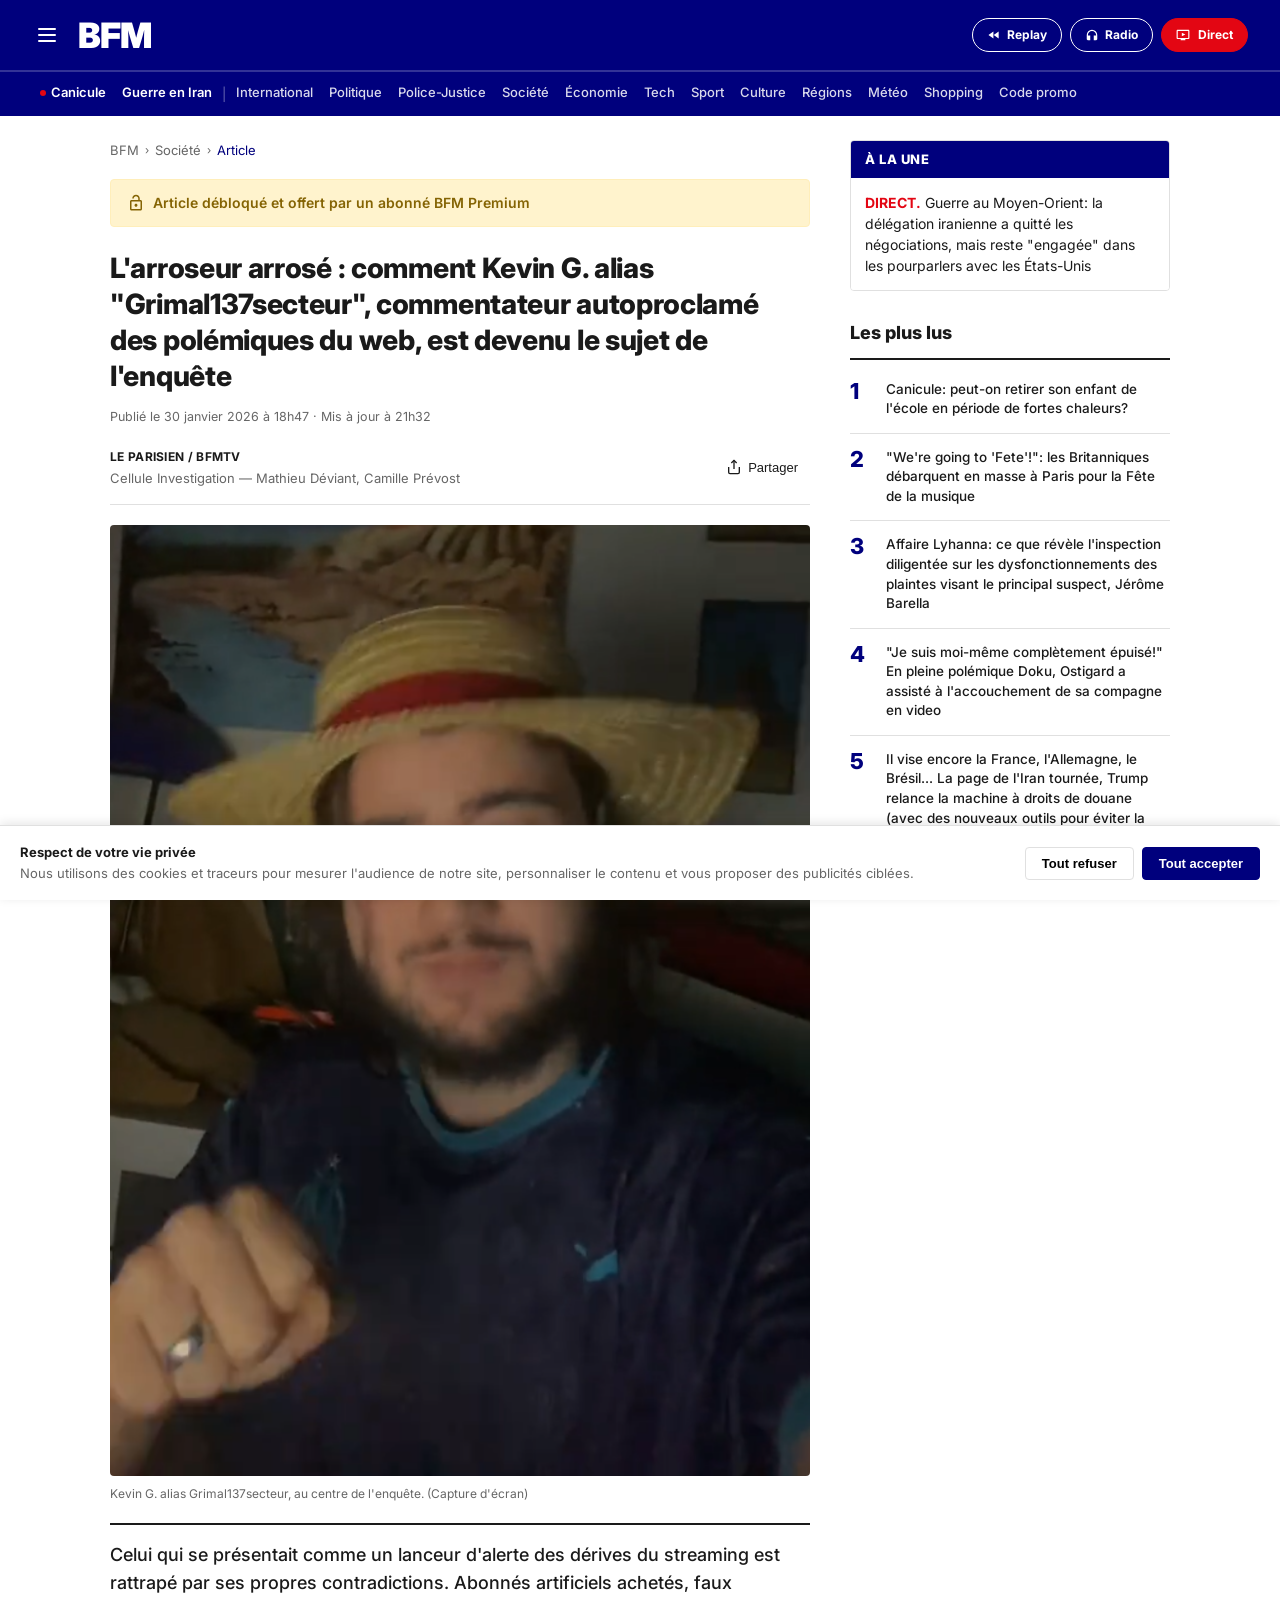
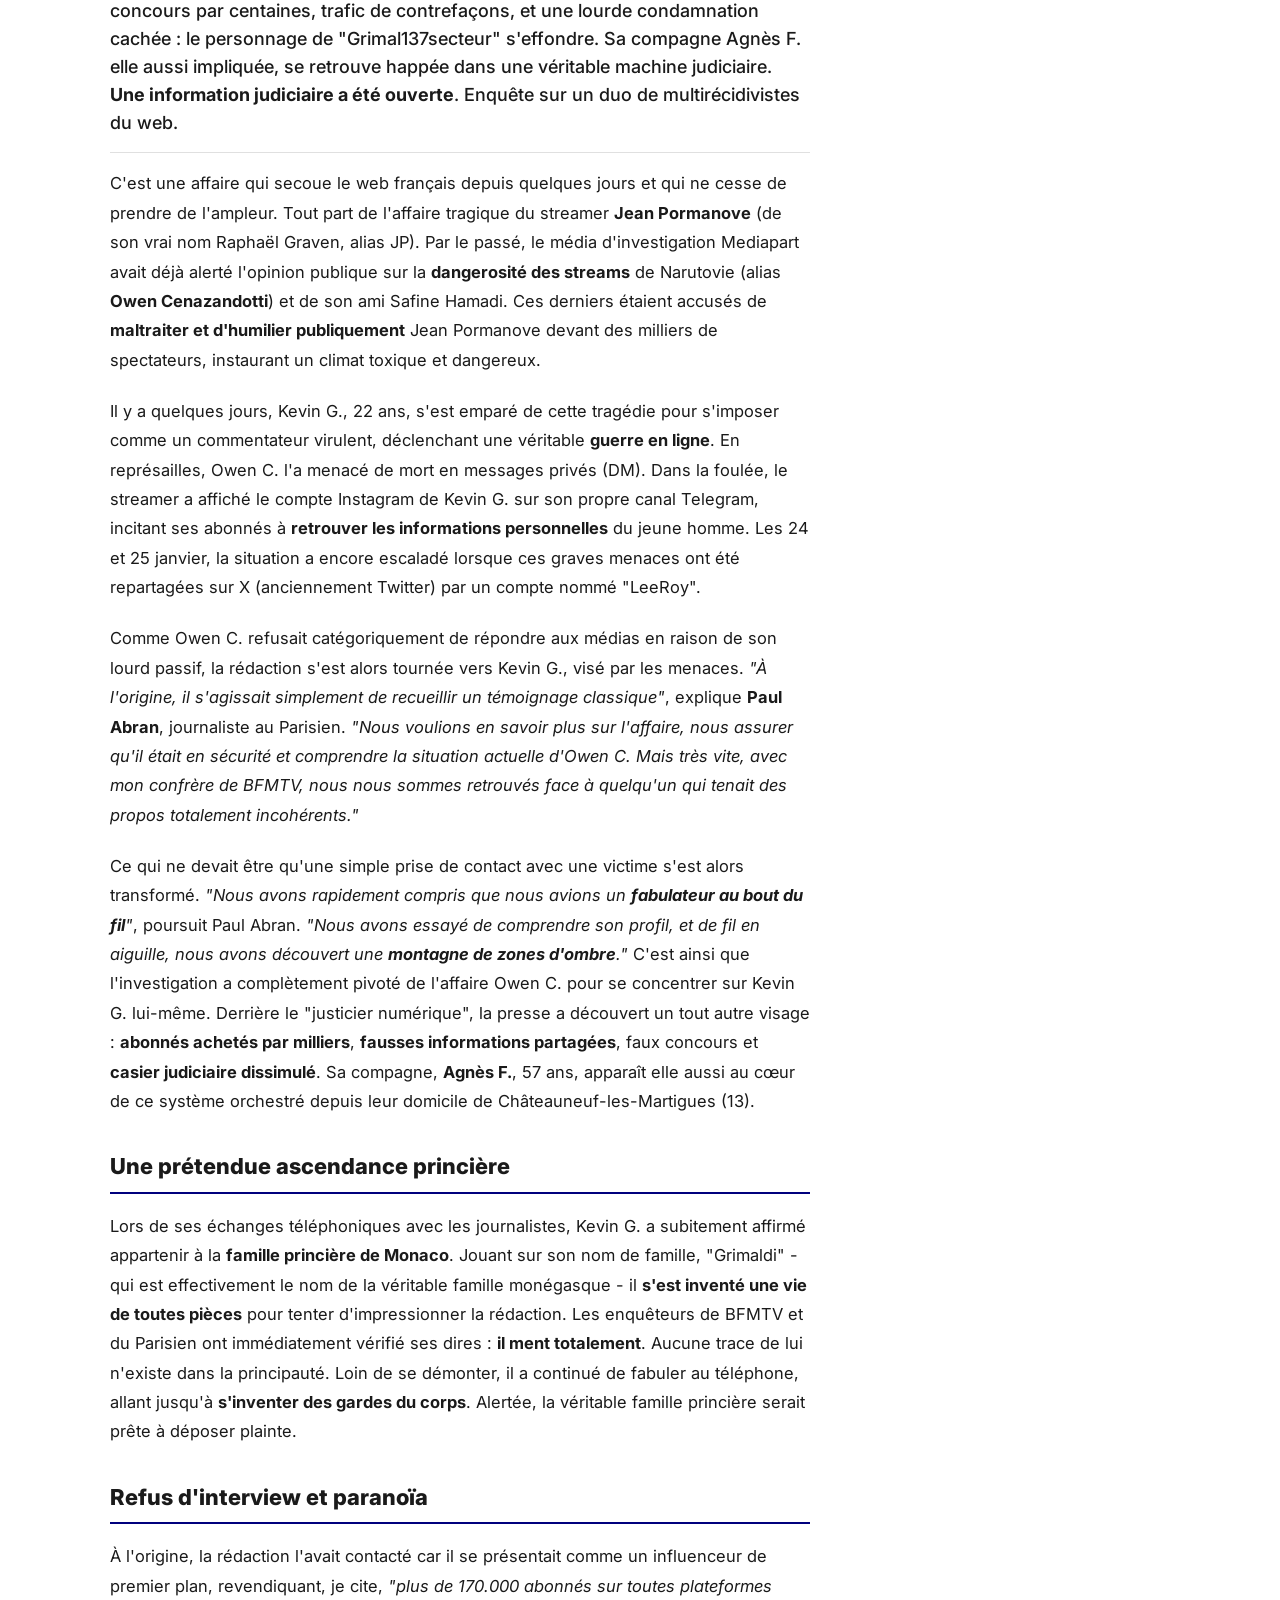
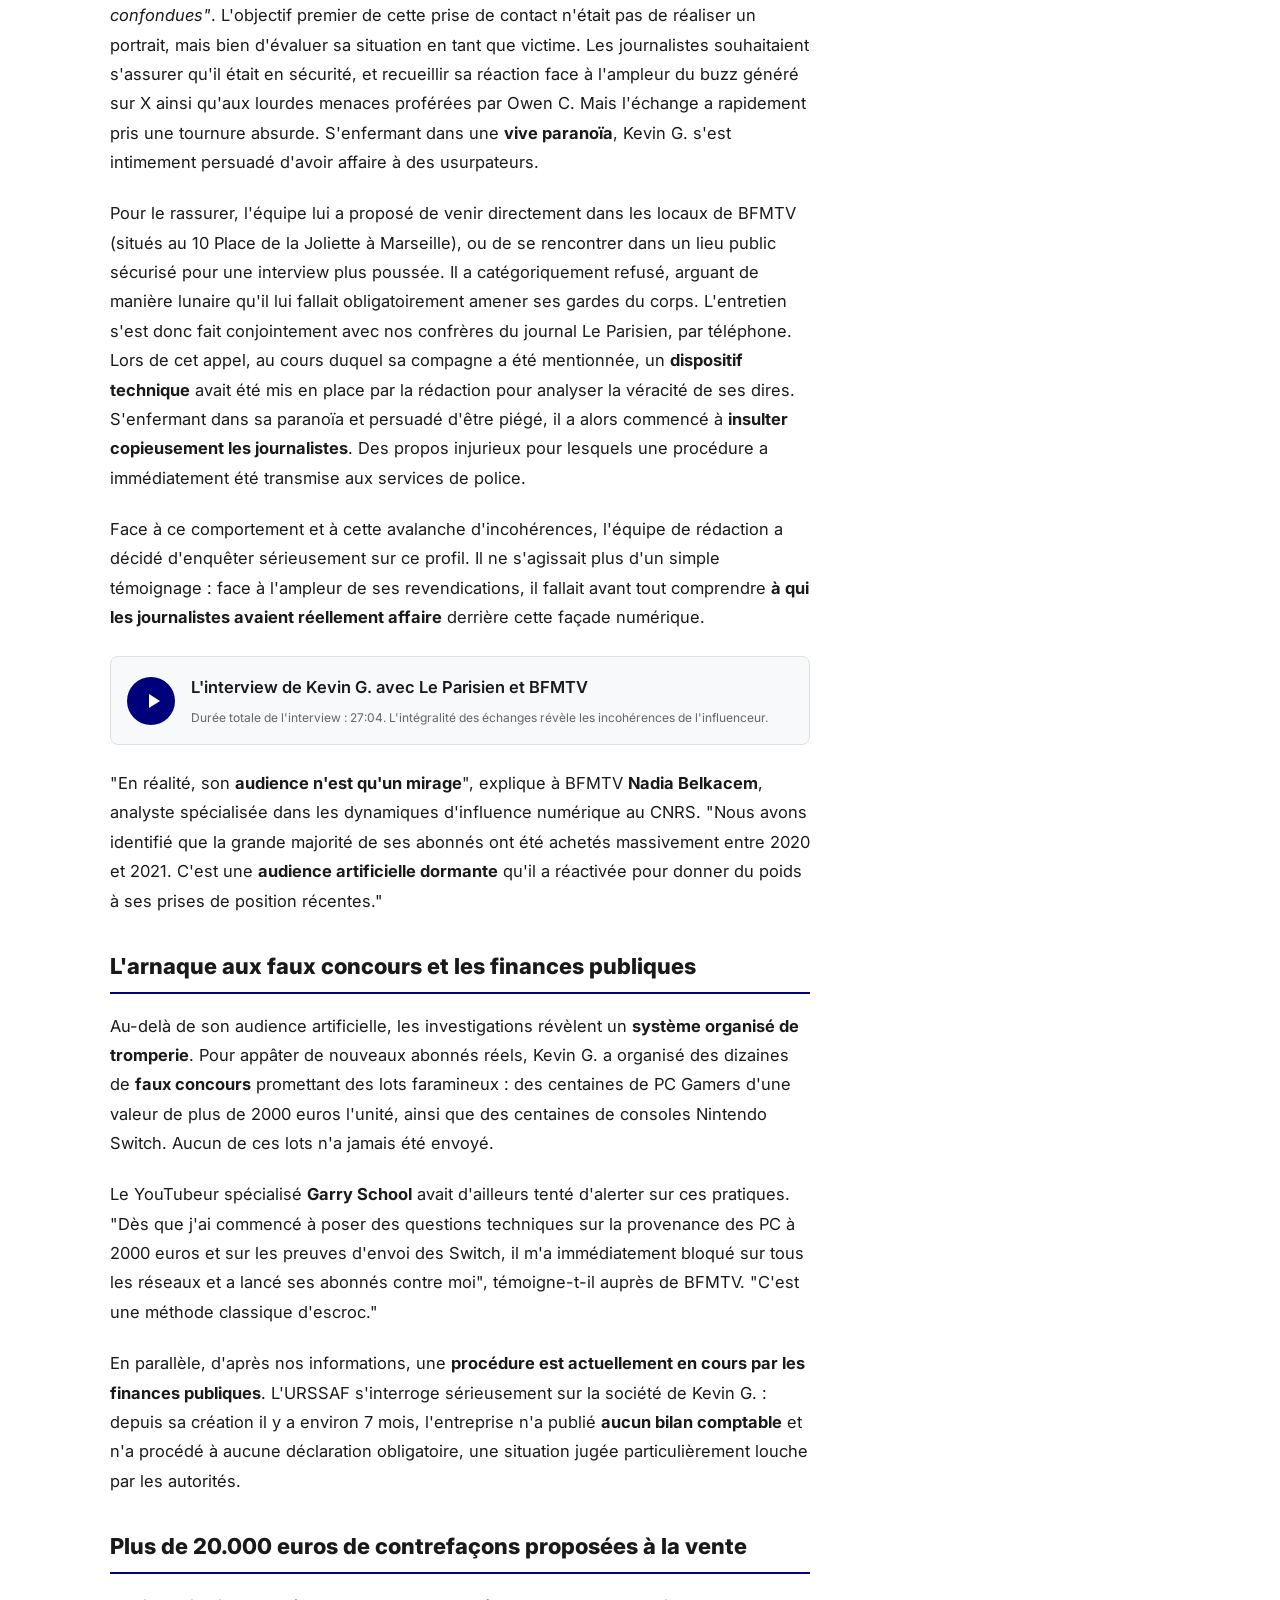
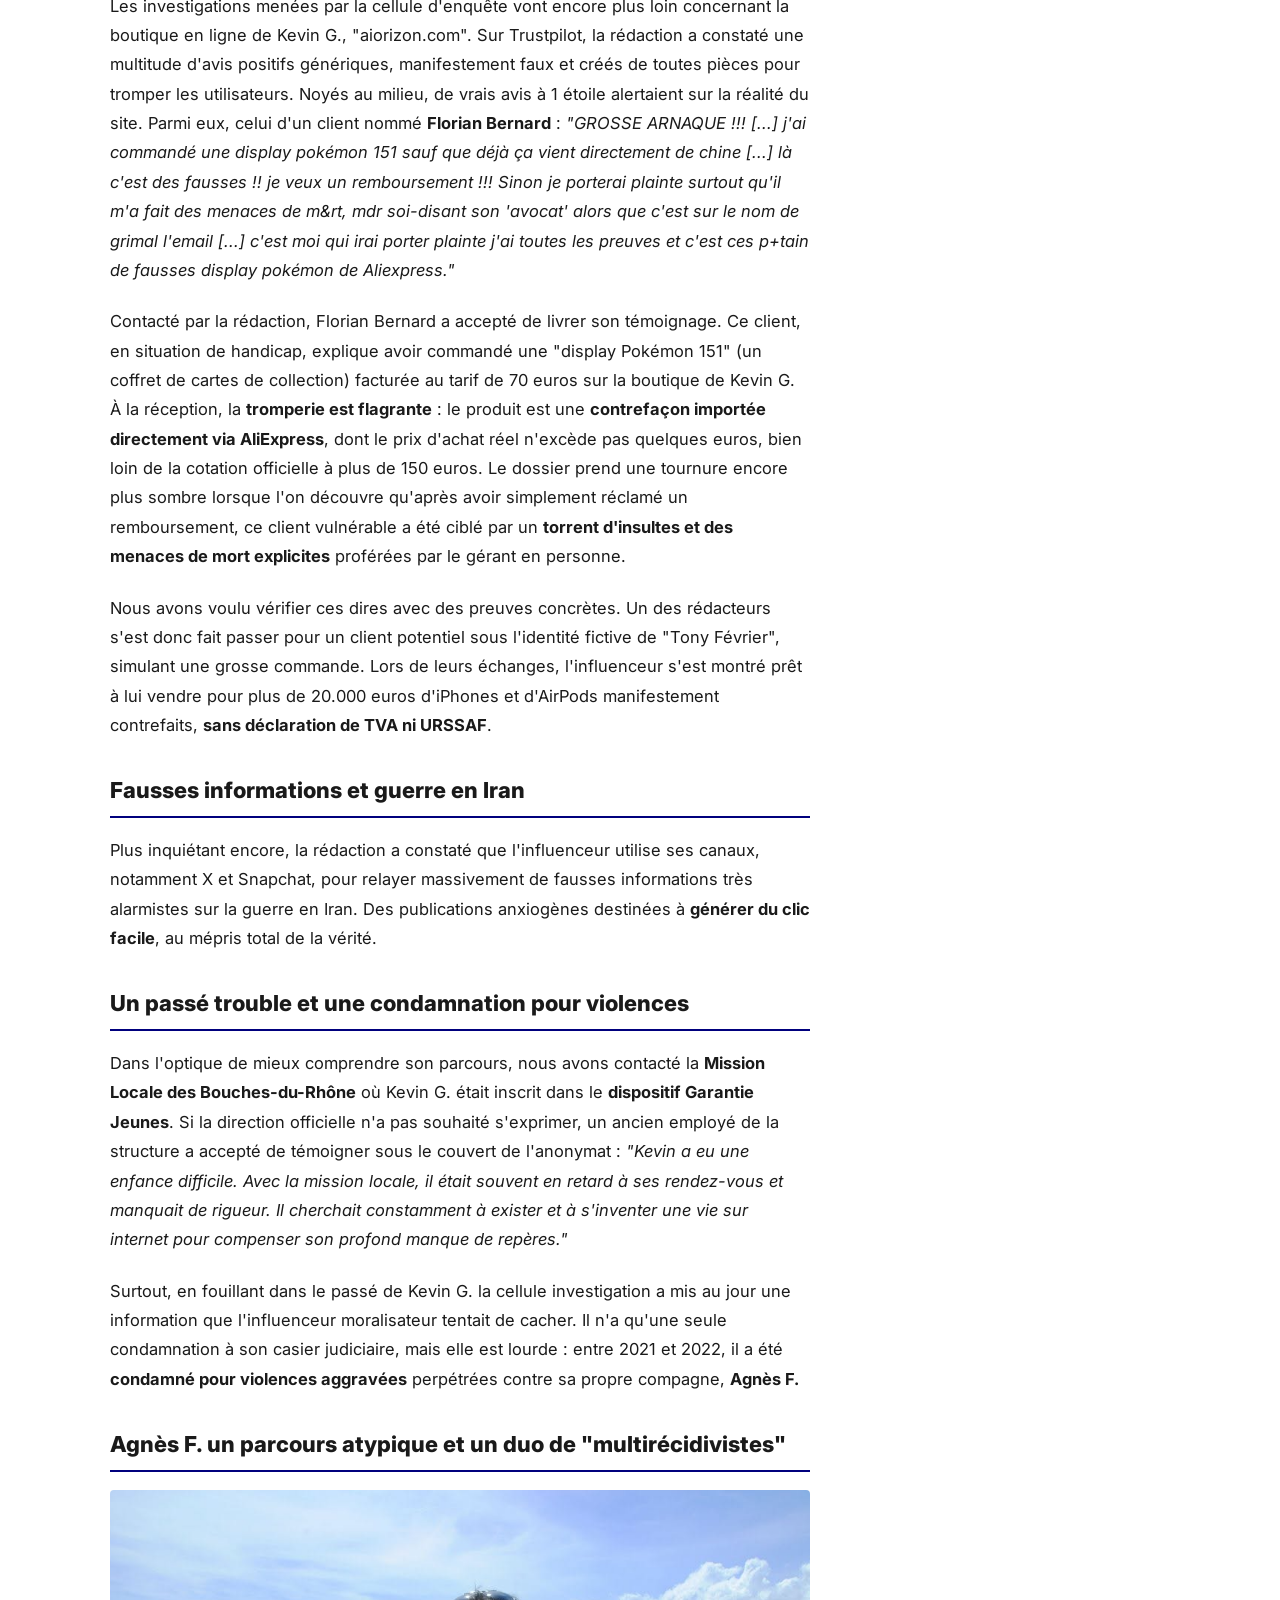
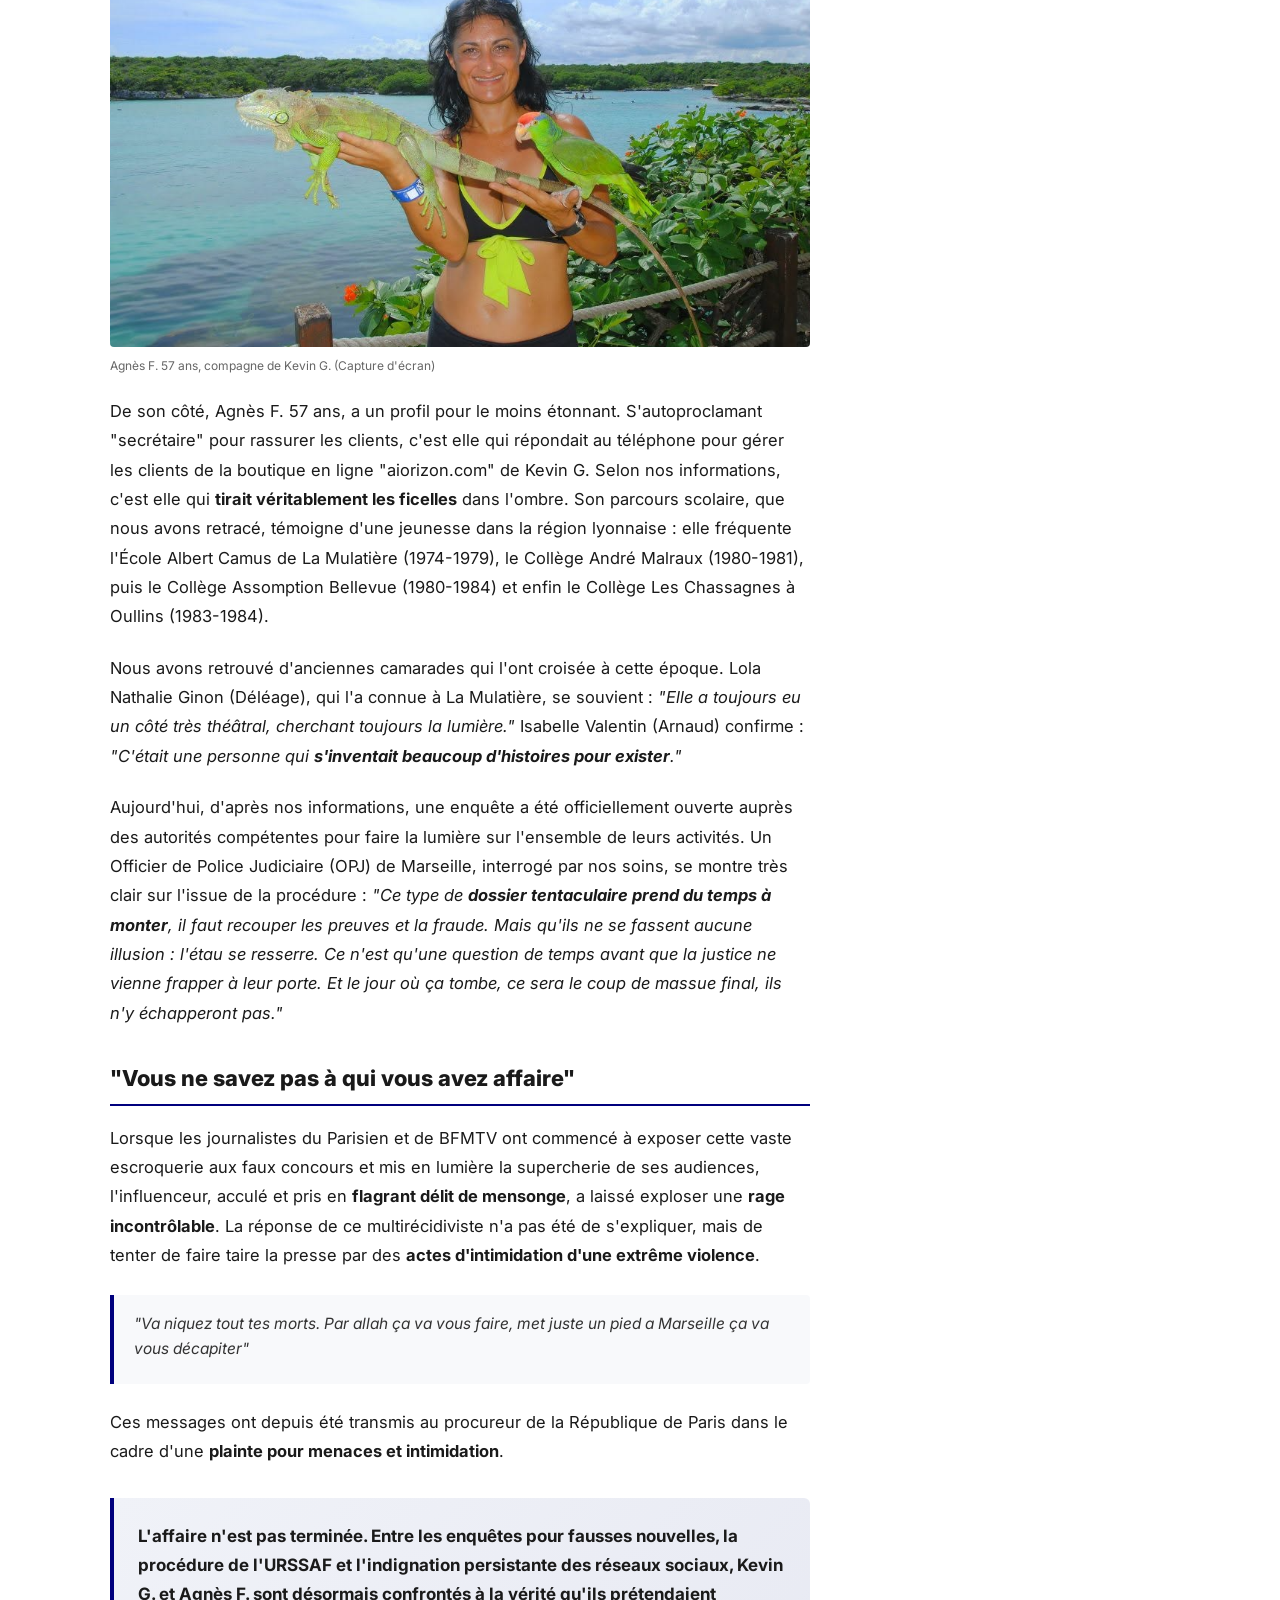
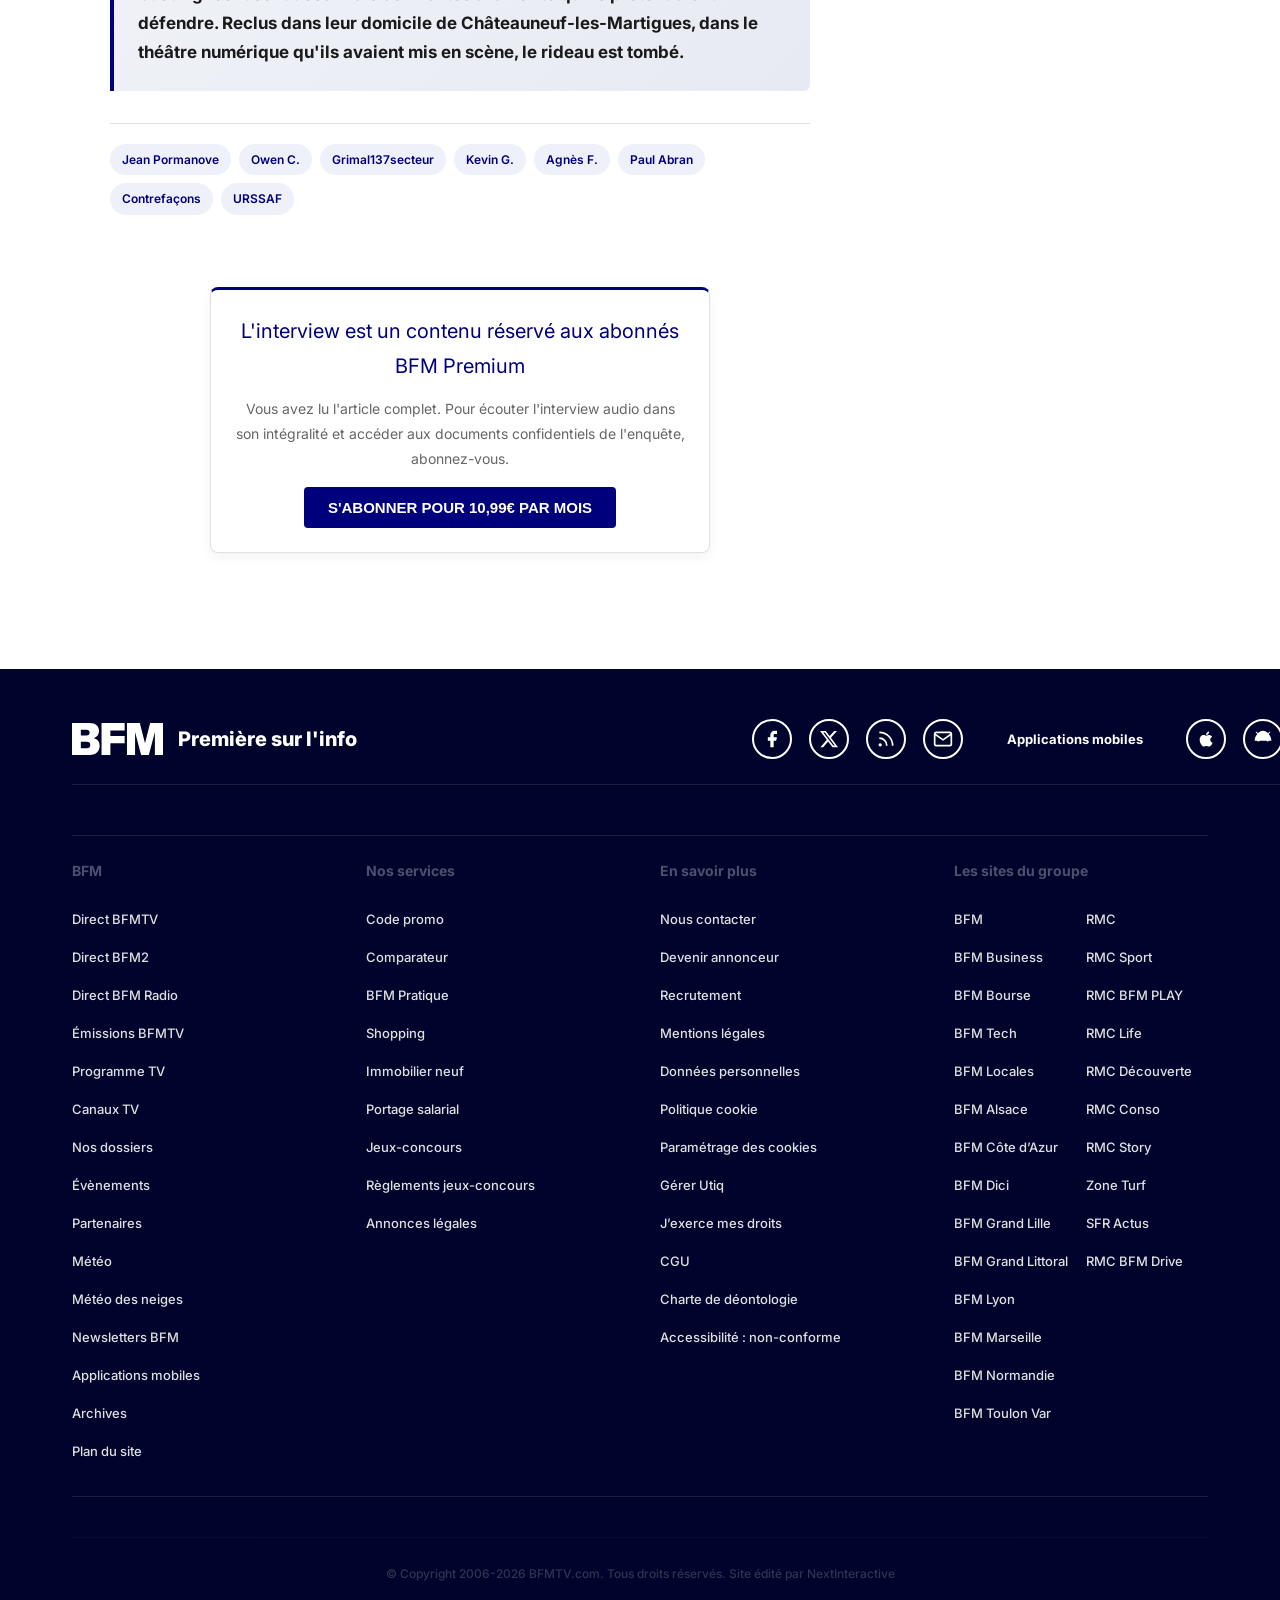
==== societe/commentateur-autoproclame-kevin-enquete.html @ 5d843e8c "Cookie banner: only show on first visit via localStorage" ====
<!DOCTYPE html>
<html lang="fr">
<head>
    <meta charset="UTF-8">
    <meta name="viewport" content="width=device-width, initial-scale=1.0">
    <meta name="description" content="BFMTV - Enquête : L'arroseur arrosé - Comment Kevin Grimaldi alias Grimal137 et Agnès Fanzone sont devenus le sujet de l'enquête qu'ils prétendaient mener">
    <meta name="apple-itunes-app" content="app-id=325658560">
    <title>BFMTV - L'arroseur arrosé : comment Grimal137 et Agnès Fanzone sont devenus les sujets de leur propre polémique</title>
    <link rel="icon" type="image/jpeg" href="/favicon.jpg">
    <link rel="preconnect" href="https://fonts.googleapis.com">
    <link rel="preconnect" href="https://fonts.gstatic.com" crossorigin>
    <link href="https://fonts.googleapis.com/css2?family=Inter:wght@400;500;600;700;800;900&display=swap" rel="stylesheet">
    <link rel="stylesheet" href="/bfm_original.css">
    <link rel="stylesheet" href="/style.css">
</head>
<body>
    <!-- Reading Progress Bar -->
    <div class="reading-progress-container">
        <div class="reading-progress-bar" id="progressBar"></div>
    </div>

    <!-- Top Header Bar -->
    <header class="main-header">
        <div class="header-left">
            <button class="hamburger-btn" aria-label="Menu">
                <span></span>
                <span></span>
                <span></span>
            </button>
            <a href="https://www.bfmtv.com" class="logo">BFM</a>
        </div>
        <div class="header-right">
            <a href="https://www.rmcbfmplay.com/chaine/bfm-tv?subMenuId=RefMenuItem::rmcgo_home_bfmtv&at_medium=Portail_BFMTV&at_campaign=CTA_redirection&at_emplacement=header&at_brand=BFMTV" class="header-action replay">
                <svg width="14" height="14" viewBox="0 0 24 24" fill="currentColor"><path d="M11 18V6l-8.5 6 8.5 6zm.5-6l8.5 6V6l-8.5 6z"/></svg>
                Replay
            </a>
            <a href="https://www.bfmtv.com/en-direct/bfm-radio/" class="header-action radio">
                <svg width="14" height="14" viewBox="0 0 24 24" fill="currentColor"><path d="M12 3a9 9 0 0 0-9 9v7c0 1.1.9 2 2 2h4v-8H5v-1c0-3.87 3.13-7 7-7s7 3.13 7 7v1h-4v8h4c1.1 0 2-.9 2-2v-7a9 9 0 0 0-9-9z"/></svg>
                Radio
            </a>
            <a href="https://www.bfmtv.com/en-direct/" class="header-action direct">
                <svg width="14" height="14" viewBox="0 0 24 24" fill="currentColor" style="margin-right:2px"><path d="M21 3H3c-1.1 0-2 .9-2 2v12c0 1.1.9 2 2 2h5v2h8v-2h5c1.1 0 2-.9 2-2V5c0-1.1-.9-2-2-2zm0 14H3V5h18v12zm-11-9l6 3-6 3V8z"/></svg>
                Direct
            </a>
        </div>
    </header>

    <!-- Navigation Bar -->
    <nav class="main-nav">
        <div class="nav-inner">
            <a href="https://www.bfmtv.com/meteo/canicule/direct-canicule-49-departements-places-en-vigilance-rouge-jusqu-a-43-c-attendus-sur-l-ouest-de-la-france_LN-202606220087.html" class="nav-link trending">
                <span class="trending-dot"></span>
                Canicule
            </a>
            <a href="https://www.bfmtv.com/international/moyen-orient/iran/direct-guerre-au-moyen-orient-americains-et-iraniens-progressent-sur-les-questions-du-liban-et-ormuz-lors-des-pourparlers-en-suisse_LN-202606220089.html" class="nav-link trending">
                Guerre en Iran
            </a>
            <span style="color: rgba(255,255,255,0.4); margin: 0 2px; font-size: 13px; display: flex; align-items: center; user-select: none;">|</span>
            <a href="https://www.bfmtv.com/international/" class="nav-link">International</a>
            <a href="https://www.bfmtv.com/politique/" class="nav-link">Politique</a>
            <a href="https://www.bfmtv.com/police-justice/" class="nav-link">Police-Justice</a>
            <a href="https://www.bfmtv.com/societe/" class="nav-link">Société</a>
            <a href="https://www.bfmtv.com/economie/" class="nav-link">Économie</a>
            <a href="https://www.bfmtv.com/tech/" class="nav-link">Tech</a>
            <a href="https://rmcsport.bfmtv.com/" class="nav-link">Sport</a>
            <a href="https://www.bfmtv.com/culture/" class="nav-link">Culture</a>
            <a href="https://www.bfmtv.com/regions/" class="nav-link">Régions</a>
            <a href="https://meteo.bfmtv.com/" class="nav-link">Météo</a>
            <a href="https://www.bfmtv.com/pratique/shopping/" class="nav-link">Shopping</a>
            <a href="https://www.bfmtv.com/code-promo/" class="nav-link">Code promo</a>
        </div>
    </nav>

    <!-- Main Content -->
    <main class="page-content">
        <div class="content-wrapper">
            <!-- Article Column -->
            <article class="article-main">
                <!-- Breadcrumb -->
                <div class="breadcrumb">
                    <a href="https://www.bfmtv.com/">BFM</a>
                    <span class="separator">›</span>
                    <a href="https://www.bfmtv.com/societe/">Société</a>
                    <span class="separator">›</span>
                    <a href="https://article-bfmtv.com/societe/commentateur-autoproclame-kevin-enquete" class="active">Article</a>
                </div>

                <div class="premium-banner">
                    <svg width="18" height="18" viewBox="0 0 24 24" fill="currentColor"><path d="M18 8h-1V6c0-2.76-2.24-5-5-5S7 3.24 7 6h2c0-1.66 1.34-3 3-3s3 1.34 3 3v2H6c-1.1 0-2 .9-2 2v10c0 1.1.9 2 2 2h12c1.1 0 2-.9 2-2V10c0-1.1-.9-2-2-2zm0 12H6V10h12v10zm-6-3c1.1 0 2-.9 2-2s-.9-2-2-2-2 .9-2 2 .9 2 2 2z"/></svg>
                    Article débloqué et offert par un abonné BFM Premium
                </div>

<h1 class="article-title" style="margin-top: 20px;">L'arroseur arrosé : comment Kevin G. alias "Grimal137secteur", commentateur autoproclamé des polémiques du web, est devenu le sujet de l'enquête</h1>

<p class="article-date" style="margin-bottom: 20px;">Publié le 30 janvier 2026 à 18h47 · Mis à jour à 21h32</p>

<div class="article-meta" style="flex-direction: row; align-items: center; justify-content: space-between;">
    <div class="author-info">
        <span class="author-source">Le Parisien / BFMTV</span>
        <span class="author-name">Cellule Investigation — Mathieu Déviant, Camille Prévost</span>
    </div>
    <button class="share-btn">
        <svg width="16" height="16" viewBox="0 0 24 24" fill="none" stroke="currentColor" stroke-width="2"><path d="M4 12v8a2 2 0 002 2h12a2 2 0 002-2v-8"/><polyline points="16,6 12,2 8,6"/><line x1="12" y1="2" x2="12" y2="15"/></svg>
        Partager
    </button>
</div>

<div class="article-image">
    <img src="/grimal.png" alt="Kevin G." style="width:100%; border-radius:4px; margin-bottom:8px;">
    <p style="font-size:12px; color:var(--bfm-text-light); margin-bottom:20px;">Kevin G. alias Grimal137secteur, au centre de l'enquête. (Capture d'écran)</p>
</div>

<p class="article-chapo">Celui qui se présentait comme un lanceur d'alerte des dérives du streaming est rattrapé par ses propres contradictions. Abonnés artificiels achetés, faux concours par centaines, trafic de contrefaçons, et une lourde condamnation cachée : le personnage de "Grimal137secteur" s'effondre. Sa compagne Agnès F. elle aussi impliquée, se retrouve happée dans une véritable machine judiciaire. <span style="color:var(--bfm-primary); font-weight:bold; cursor:pointer;">Une information judiciaire a été ouverte</span>. Enquête sur un duo de multirécidivistes du web.</p>

                <!-- Article Body -->
                <div class="article-body">

                    

                    <p>C'est une affaire qui secoue le web français depuis quelques jours et qui ne cesse de prendre de l'ampleur. Tout part de l'affaire tragique du streamer <span style="color:var(--bfm-primary); font-weight:bold; cursor:pointer;">Jean Pormanove</span> (de son vrai nom Raphaël Graven, alias JP). Par le passé, le média d'investigation Mediapart avait déjà alerté l'opinion publique sur la <strong>dangerosité des streams</strong> de Narutovie (alias <strong>Owen Cenazandotti</strong>) et de son ami Safine Hamadi. Ces derniers étaient accusés de <strong>maltraiter et d'humilier publiquement</strong> Jean Pormanove devant des milliers de spectateurs, instaurant un climat toxique et dangereux.</p>

<p>Il y a quelques jours, Kevin G., 22 ans, s'est emparé de cette tragédie pour s'imposer comme un commentateur virulent, déclenchant une véritable <span style="color:var(--bfm-primary); font-weight:bold; cursor:pointer;">guerre en ligne</span>. En représailles, Owen C. l'a menacé de mort en messages privés (DM). Dans la foulée, le streamer a affiché le compte Instagram de Kevin G. sur son propre canal Telegram, incitant ses abonnés à <strong>retrouver les informations personnelles</strong> du jeune homme. Les 24 et 25 janvier, la situation a encore escaladé lorsque ces graves menaces ont été repartagées sur X (anciennement Twitter) par un compte nommé "LeeRoy".</p>

<p>Comme Owen C. refusait catégoriquement de répondre aux médias en raison de son lourd passif, la rédaction s'est alors tournée vers Kevin G., visé par les menaces. <em>"À l'origine, il s'agissait simplement de recueillir un témoignage classique"</em>, explique <strong>Paul Abran</strong>, journaliste au Parisien. <em>"Nous voulions en savoir plus sur l'affaire, nous assurer qu'il était en sécurité et comprendre la situation actuelle d'Owen C. Mais très vite, avec mon confrère de BFMTV, nous nous sommes retrouvés face à quelqu'un qui tenait des propos totalement incohérents."</em></p>

<p>Ce qui ne devait être qu'une simple prise de contact avec une victime s'est alors transformé. <em>"Nous avons rapidement compris que nous avions un <strong>fabulateur au bout du fil</strong>"</em>, poursuit Paul Abran. <em>"Nous avons essayé de comprendre son profil, et de fil en aiguille, nous avons découvert une <strong>montagne de zones d'ombre</strong>."</em> C'est ainsi que l'investigation a complètement pivoté de l'affaire Owen C. pour se concentrer sur Kevin G. lui-même. Derrière le "justicier numérique", la presse a découvert un tout autre visage : <strong>abonnés achetés par milliers</strong>, <span style="color:var(--bfm-primary); font-weight:bold; cursor:pointer;">fausses informations partagées</span>, faux concours et <strong>casier judiciaire dissimulé</strong>. Sa compagne, <strong>Agnès F.</strong>, 57 ans, apparaît elle aussi au cœur de ce système orchestré depuis leur domicile de Châteauneuf-les-Martigues (13).</p>

                    <h2>Une prétendue ascendance princière</h2>

                    <p>Lors de ses échanges téléphoniques avec les journalistes, Kevin G. a subitement affirmé appartenir à la <strong>famille princière de Monaco</strong>. Jouant sur son nom de famille, "Grimaldi" - qui est effectivement le nom de la véritable famille monégasque - il <strong>s'est inventé une vie de toutes pièces</strong> pour tenter d'impressionner la rédaction. Les enquêteurs de BFMTV et du Parisien ont immédiatement vérifié ses dires : <strong>il ment totalement</strong>. Aucune trace de lui n'existe dans la principauté. Loin de se démonter, il a continué de fabuler au téléphone, allant jusqu'à <strong>s'inventer des gardes du corps</strong>. Alertée, la véritable famille princière serait prête à déposer plainte.</p>

                    <h2>Refus d'interview et paranoïa</h2>

<p>À l'origine, la rédaction l'avait contacté car il se présentait comme un influenceur de premier plan, revendiquant, je cite, <em>"plus de 170.000 abonnés sur toutes plateformes confondues"</em>. L'objectif premier de cette prise de contact n'était pas de réaliser un portrait, mais bien d'évaluer sa situation en tant que victime. Les journalistes souhaitaient s'assurer qu'il était en sécurité, et recueillir sa réaction face à l'ampleur du buzz généré sur X ainsi qu'aux lourdes menaces proférées par Owen C. Mais l'échange a rapidement pris une tournure absurde. S'enfermant dans une <strong>vive paranoïa</strong>, Kevin G. s'est intimement persuadé d'avoir affaire à des usurpateurs.</p>

<p>Pour le rassurer, l'équipe lui a proposé de venir directement dans les locaux de BFMTV (situés au 10 Place de la Joliette à Marseille), ou de se rencontrer dans un lieu public sécurisé pour une interview plus poussée. Il a catégoriquement refusé, arguant de manière lunaire qu'il lui fallait obligatoirement amener ses gardes du corps. L'entretien s'est donc fait conjointement avec nos confrères du journal Le Parisien, par téléphone. Lors de cet appel, au cours duquel sa compagne a été mentionnée, un <strong>dispositif technique</strong> avait été mis en place par la rédaction pour analyser la véracité de ses dires. S'enfermant dans sa paranoïa et persuadé d'être piégé, il a alors commencé à <strong>insulter copieusement les journalistes</strong>. Des propos injurieux pour lesquels une procédure a immédiatement été transmise aux services de police.</p>

<p>Face à ce comportement et à cette avalanche d'incohérences, l'équipe de rédaction a décidé d'enquêter sérieusement sur ce profil. Il ne s'agissait plus d'un simple témoignage : face à l'ampleur de ses revendications, il fallait avant tout comprendre <strong>à qui les journalistes avaient réellement affaire</strong> derrière cette façade numérique.</p>

                    <!-- AUDIO PLAYER -->
                    <div class="audio-player">
                        <button class="play-btn" onclick="playRealAudio()">
                            <svg id="icon-play" width="24" height="24" viewBox="0 0 24 24" fill="currentColor"><path d="M8 5v14l11-7z"/></svg>
                            <svg id="icon-pause" style="display:none; margin-left:0;" width="24" height="24" viewBox="0 0 24 24" fill="currentColor"><path d="M6 19h4V5H6v14zm8-14v14h4V5h-4z"/></svg>
                        </button>
                        <div class="audio-info">
                            <div class="audio-title">L'interview de Kevin G. avec Le Parisien et BFMTV</div>
                            <div class="audio-subtitle">Durée totale de l'interview : 27:04. L'intégralité des échanges révèle les incohérences de l'influenceur.</div>
                        </div>
                        <audio id="realInterviewAudio" src="../audio-grimal.mp3"></audio>
                    </div>

                    <p>"En réalité, son <strong>audience n'est qu'un mirage</strong>", explique à BFMTV <strong>Nadia Belkacem</strong>, analyste spécialisée dans les dynamiques d'influence numérique au CNRS. "Nous avons identifié que la grande majorité de ses abonnés ont été achetés massivement entre 2020 et 2021. C'est une <strong>audience artificielle dormante</strong> qu'il a réactivée pour donner du poids à ses prises de position récentes."</p>

                    <h2>L'arnaque aux faux concours et les finances publiques</h2>

                    <p>Au-delà de son audience artificielle, les investigations révèlent un <strong>système organisé de tromperie</strong>. Pour appâter de nouveaux abonnés réels, Kevin G. a organisé des dizaines de <span style="color:var(--bfm-primary); font-weight:bold; cursor:pointer;">faux concours</span> promettant des lots faramineux : des centaines de PC Gamers d'une valeur de plus de 2000 euros l'unité, ainsi que des centaines de consoles Nintendo Switch. Aucun de ces lots n'a jamais été envoyé.</p>

                    <p>Le YouTubeur spécialisé <strong>Garry School</strong> avait d'ailleurs tenté d'alerter sur ces pratiques. "Dès que j'ai commencé à poser des questions techniques sur la provenance des PC à 2000 euros et sur les preuves d'envoi des Switch, il m'a immédiatement bloqué sur tous les réseaux et a lancé ses abonnés contre moi", témoigne-t-il auprès de BFMTV. "C'est une méthode classique d'escroc."</p>

                    <p>En parallèle, d'après nos informations, une <strong>procédure est actuellement en cours par les finances publiques</strong>. L'URSSAF s'interroge sérieusement sur la société de Kevin G. : depuis sa création il y a environ 7 mois, l'entreprise n'a publié <strong>aucun bilan comptable</strong> et n'a procédé à aucune déclaration obligatoire, une situation jugée particulièrement louche par les autorités.</p>

                    <h2>Plus de 20.000 euros de contrefaçons proposées à la vente</h2>

<p>Les investigations menées par la cellule d'enquête vont encore plus loin concernant la boutique en ligne de Kevin G., "aiorizon.com". Sur Trustpilot, la rédaction a constaté une multitude d'avis positifs génériques, manifestement faux et créés de toutes pièces pour tromper les utilisateurs. Noyés au milieu, de vrais avis à 1 étoile alertaient sur la réalité du site. Parmi eux, celui d'un client nommé <strong>Florian Bernard</strong> : <em>"GROSSE ARNAQUE !!! [...] j'ai commandé une display pokémon 151 sauf que déjà ça vient directement de chine [...] là c'est des fausses !! je veux un remboursement !!! Sinon je porterai plainte surtout qu'il m'a fait des menaces de m&rt, mdr soi-disant son 'avocat' alors que c'est sur le nom de grimal l'email [...] c'est moi qui irai porter plainte j'ai toutes les preuves et c'est ces p+tain de fausses display pokémon de Aliexpress."</em></p>

<p>Contacté par la rédaction, Florian Bernard a accepté de livrer son témoignage. Ce client, en situation de handicap, explique avoir commandé une "display Pokémon 151" (un coffret de cartes de collection) facturée au tarif de 70 euros sur la boutique de Kevin G. À la réception, la <strong>tromperie est flagrante</strong> : le produit est une <strong>contrefaçon importée directement via AliExpress</strong>, dont le prix d'achat réel n'excède pas quelques euros, bien loin de la cotation officielle à plus de 150 euros. Le dossier prend une tournure encore plus sombre lorsque l'on découvre qu'après avoir simplement réclamé un remboursement, ce client vulnérable a été ciblé par un <strong>torrent d'insultes et des menaces de mort explicites</strong> proférées par le gérant en personne.</p>

<p>Nous avons voulu vérifier ces dires avec des preuves concrètes. Un des rédacteurs s'est donc fait passer pour un client potentiel sous l'identité fictive de "Tony Février", simulant une grosse commande. Lors de leurs échanges, l'influenceur s'est montré prêt à lui vendre pour plus de 20.000 euros d'iPhones et d'AirPods manifestement contrefaits, <strong>sans déclaration de TVA ni URSSAF</strong>.</p>

                    <h2>Fausses informations et guerre en Iran</h2>

                    <p>Plus inquiétant encore, la rédaction a constaté que l'influenceur utilise ses canaux, notamment X et Snapchat, pour relayer massivement de fausses informations très alarmistes sur la guerre en Iran. Des publications anxiogènes destinées à <strong>générer du clic facile</strong>, au mépris total de la vérité.</p>

                    <h2>Un passé trouble et une condamnation pour violences</h2>

                    <p>Dans l'optique de mieux comprendre son parcours, nous avons contacté la <strong>Mission Locale des Bouches-du-Rhône</strong> où Kevin G. était inscrit dans le <span style="color:var(--bfm-primary); font-weight:bold; cursor:pointer;">dispositif Garantie Jeunes</span>. Si la direction officielle n'a pas souhaité s'exprimer, un ancien employé de la structure a accepté de témoigner sous le couvert de l'anonymat : <em>"Kevin a eu une enfance difficile. Avec la mission locale, il était souvent en retard à ses rendez-vous et manquait de rigueur. Il cherchait constamment à exister et à s'inventer une vie sur internet pour compenser son profond manque de repères."</em></p>

                    <p>Surtout, en fouillant dans le passé de Kevin G. la cellule investigation a mis au jour une information que l'influenceur moralisateur tentait de cacher. Il n'a qu'une seule condamnation à son casier judiciaire, mais elle est lourde : entre 2021 et 2022, il a été <span style="color:var(--bfm-primary); font-weight:bold; cursor:pointer;">condamné pour violences aggravées</span> perpétrées contre sa propre compagne, <strong>Agnès F.</strong></p>

                    <h2>Agnès F. un parcours atypique et un duo de "multirécidivistes"</h2>

                    <div class="article-image">
                        <img src="/agnes.png" alt="Agnès F." style="width:100%; border-radius:4px; margin-bottom:8px;">
                        <p style="font-size:12px; color:var(--bfm-text-light); margin-bottom:20px;">Agnès F. 57 ans, compagne de Kevin G. (Capture d'écran)</p>
                    </div>

                    <p>De son côté, Agnès F. 57 ans, a un profil pour le moins étonnant. S'autoproclamant "secrétaire" pour rassurer les clients, c'est elle qui répondait au téléphone pour gérer les clients de la boutique en ligne "aiorizon.com" de Kevin G. Selon nos informations, c'est elle qui <strong>tirait véritablement les ficelles</strong> dans l'ombre. Son parcours scolaire, que nous avons retracé, témoigne d'une jeunesse dans la région lyonnaise : elle fréquente l'École Albert Camus de La Mulatière (1974-1979), le Collège André Malraux (1980-1981), puis le Collège Assomption Bellevue (1980-1984) et enfin le Collège Les Chassagnes à Oullins (1983-1984).</p>

                    <p>Nous avons retrouvé d'anciennes camarades qui l'ont croisée à cette époque. Lola Nathalie Ginon (Déléage), qui l'a connue à La Mulatière, se souvient : <em>"Elle a toujours eu un côté très théâtral, cherchant toujours la lumière."</em> Isabelle Valentin (Arnaud) confirme : <em>"C'était une personne qui <strong>s'inventait beaucoup d'histoires pour exister</strong>."</em></p>
                    
                    <p>Aujourd'hui, d'après nos informations, une enquête a été officiellement ouverte auprès des autorités compétentes pour faire la lumière sur l'ensemble de leurs activités. Un Officier de Police Judiciaire (OPJ) de Marseille, interrogé par nos soins, se montre très clair sur l'issue de la procédure : <em>"Ce type de <strong>dossier tentaculaire prend du temps à monter</strong>, il faut recouper les preuves et la fraude. Mais qu'ils ne se fassent aucune illusion : l'étau se resserre. Ce n'est qu'une question de temps avant que la justice ne vienne frapper à leur porte. Et le jour où ça tombe, ce sera le coup de massue final, ils n'y échapperont pas."</em></p>

                    <h2>"Vous ne savez pas à qui vous avez affaire"</h2>

                    <p>Lorsque les journalistes du Parisien et de BFMTV ont commencé à exposer cette vaste escroquerie aux faux concours et mis en lumière la supercherie de ses audiences, l'influenceur, acculé et pris en <strong>flagrant délit de mensonge</strong>, a laissé exploser une <strong>rage incontrôlable</strong>. La réponse de ce multirécidiviste n'a pas été de s'expliquer, mais de tenter de faire taire la presse par des <strong>actes d'intimidation d'une extrême violence</strong>.</p>

                    <blockquote>
                        <p>"Va niquez tout tes morts. Par allah ça va vous faire, met juste un pied a Marseille ça va vous décapiter"</p>
                    </blockquote>

                    <p>Ces messages ont depuis été transmis au procureur de la République de Paris dans le cadre d'une <strong>plainte pour menaces et intimidation</strong>.</p>

                    <p class="article-conclusion"><strong>L'affaire n'est pas terminée. Entre les enquêtes pour fausses nouvelles, la procédure de l'URSSAF et l'indignation persistante des réseaux sociaux, Kevin G. et Agnès F. sont désormais confrontés à la vérité qu'ils prétendaient défendre. Reclus dans leur domicile de Châteauneuf-les-Martigues, dans le théâtre numérique qu'ils avaient mis en scène, le rideau est tombé.</strong></p>

                    <div class="article-tags">
                        <span class="tag">Jean Pormanove</span>
                        <span class="tag">Owen C.</span>
                        <span class="tag">Grimal137secteur</span>
                        <span class="tag">Kevin G.</span>
                        <span class="tag">Agnès F.</span>
                        <span class="tag">Paul Abran</span>
                        <span class="tag">Contrefaçons</span>
                        <span class="tag">URSSAF</span>
                    </div>

                    <!-- PAYWALL AT THE END --><!-- PAYWALL AT THE END --><!-- PAYWALL AT THE END -->
                    <div class="premium-paywall" style="margin-top:40px; background: transparent;">
                        <div class="premium-paywall-content">
                            <h3>L'interview est un contenu réservé aux abonnés BFM Premium</h3>
                            <p>Vous avez lu l'article complet. Pour écouter l'interview audio dans son intégralité et accéder aux documents confidentiels de l'enquête, abonnez-vous.</p>
                            <button class="btn-premium">S'abonner pour 10,99€ par mois</button>
                        </div>
                    </div>

                </div>
            </article>

            <!-- Sidebar -->
            <aside class="sidebar">
                <!-- À LA UNE -->
                <div class="alaune-box">
                    <div class="alaune-header">
                        <span>À LA UNE</span>
                    </div>
                    <div class="alaune-content">
                        <a href="https://www.bfmtv.com/international/moyen-orient/direct-guerre-au-moyen-orient-les-negociations-entre-l-iran-et-les-etats-unis-debutent-en-suisse-ce-dimanche_LN-202606210061.html" style="text-decoration: none; color: inherit;">
                            <p><strong>DIRECT.</strong> Guerre au Moyen-Orient: la délégation iranienne a quitté les négociations, mais reste "engagée" dans les pourparlers avec les États-Unis</p>
                        </a>
                    </div>
                </div>

                <!-- Les plus lus -->
                <div class="most-read">
                    <h2 class="most-read-title">Les plus lus</h2>
                    <ol class="most-read-list">
                        <li>
                            <span class="rank">1</span>
                            <a href="https://www.bfmtv.com/societe/education/canicule-peut-on-retirer-son-enfant-de-l-ecole-en-periode-de-fortes-chaleurs_AV-202606210019.html">Canicule: peut-on retirer son enfant de l'école en période de fortes chaleurs?</a>
                        </li>
                        <li>
                            <span class="rank">2</span>
                            <a href="https://www.bfmtv.com/paris/we-re-going-to-fete-les-britanniques-debarquent-en-masse-a-paris-pour-la-fete-de-la-musique_GN-202606210072.html">"We're going to 'Fete'!": les Britanniques débarquent en masse à Paris pour la Fête de la musique</a>
                        </li>
                        <li>
                            <span class="rank">3</span>
                            <a href="https://www.bfmtv.com/police-justice/affaire-lyhanna-que-revele-l-inspection-diligentee-sur-les-dysfonctionnements-des-plaintes-visant-le-principal-suspect-jerome-barella_AV-202606200348.html">Affaire Lyhanna: ce que révèle l'inspection diligentée sur les dysfonctionnements des plaintes visant le principal suspect, Jérôme Barella</a>
                        </li>
                        <li>
                            <span class="rank">4</span>
                            <a href="https://rmcsport.bfmtv.com/basket/championnats-du-monde/je-suis-moi-meme-completement-epuise-en-pleine-polemique-doku-ostigard-a-assiste-a-l-accouchement-de-sa-compagne-en-video_AV-202606210042.html">"Je suis moi-même complètement épuisé!" En pleine polémique Doku, Ostigard a assisté à l'accouchement de sa compagne en video</a>
                        </li>
                        <li>
                            <span class="rank">5</span>
                            <a href="https://www.bfmtv.com/economie/il-vise-encore-la-france-l-allemagne-le-bresil-la-page-de-l-iran-tournee-trump-relance-la-machine-a-droits-de-douane-avec-des-nouveaux-outils-pour-eviter-la-censure-de-la-cour-supreme_AV-202606210021.html">Il vise encore la France, l'Allemagne, le Brésil... La page de l'Iran tournée, Trump relance la machine à droits de douane (avec des nouveaux outils pour éviter la "censure" de la Cour suprême)</a>
                        </li>
                    </ol>
                </div>
            </aside>
        </div>
    </main>

    <!-- Cookie Banner -->
    <div class="cookie-banner" id="cookieBanner">
        <div class="cookie-text">
            <strong>Respect de votre vie privée</strong><br>
            Nous utilisons des cookies et traceurs pour mesurer l'audience de notre site, personnaliser le contenu et vous proposer des publicités ciblées.
        </div>
        <div class="cookie-buttons">
            <button class="btn-cookie" onclick="hideCookies()">Tout refuser</button>
            <button class="btn-cookie accept" onclick="hideCookies()">Tout accepter</button>
        </div>
    </div>

    <!-- Premium Modal Overlay -->
    <div class="modal-overlay" id="premiumModal">
        <div class="modal-content" id="modalView1">
            <button class="close-modal" onclick="closePremiumModal()">
                <svg width="24" height="24" viewBox="0 0 24 24" fill="currentColor"><path d="M19 6.41L17.59 5 12 10.59 6.41 5 5 6.41 10.59 12 5 17.59 6.41 19 12 13.41 17.59 19 19 17.59 13.41 12z"/></svg>
            </button>
            <h3>Abonnement BFM Premium</h3>
            <p>Cet article et ces fonctionnalités sont réservés aux abonnés BFM Premium. Abonnez-vous pour accéder à l'intégralité de nos enquêtes exclusives.</p>
            <button class="btn-premium" onclick="showEmailForm()">Découvrir les offres</button>
        </div>
        <div class="modal-content" id="modalView2" style="display:none;">
            <button class="close-modal" onclick="closePremiumModal()">
                <svg width="24" height="24" viewBox="0 0 24 24" fill="currentColor"><path d="M19 6.41L17.59 5 12 10.59 6.41 5 5 6.41 10.59 12 5 17.59 6.41 19 12 13.41 17.59 19 19 17.59 13.41 12z"/></svg>
            </button>
            <h3>Créez votre compte BFM</h3>
            <p style="margin-bottom: 20px; font-size: 14px;">Saisissez votre adresse e-mail pour accéder aux offres Premium.</p>
            <div style="display: flex; gap: 8px;">
                <input type="email" id="premiumEmail" placeholder="Votre adresse e-mail" style="flex: 1; padding: 12px; border: 1px solid var(--bfm-border); border-radius: 4px; font-size: 14px; outline: none; width: 100%;">
                <button class="btn-premium" onclick="submitEmail()" style="padding: 12px 16px;">
                    <svg width="20" height="20" viewBox="0 0 24 24" fill="currentColor"><path d="M2.01 21L23 12 2.01 3 2 10l15 2-15 2z"/></svg>
                </button>
            </div>
            <p id="emailSuccess" style="display:none; color: #2e7d32; font-size: 13px; font-weight: 600; margin-top: 16px;">Un lien de connexion vous a été envoyé par e-mail. Vérifiez votre boîte de réception.</p>
        </div>
    </div>

    <!-- Scripts -->
    <script>
        // Reading Progress Bar
        window.onscroll = function() {
            var winScroll = document.body.scrollTop || document.documentElement.scrollTop;
            var height = document.documentElement.scrollHeight - document.documentElement.clientHeight;
            var scrolled = (winScroll / height) * 100;
            document.getElementById("progressBar").style.width = scrolled + "%";
        };

        // Cookie Banner - only show on first visit
        if (localStorage.getItem('cookiesAccepted')) {
            document.getElementById('cookieBanner').classList.add('hidden');
        }
        function hideCookies() {
            document.getElementById('cookieBanner').classList.add('hidden');
            localStorage.setItem('cookiesAccepted', 'true');
        }

        // Premium Modal Logic
        const modal = document.getElementById('premiumModal');
        
        function showPremiumModal(e) {
            e.preventDefault();
            modal.classList.add('active');
        }

        function closePremiumModal() {
            modal.classList.remove('active');
            // Also reset any inline styles that were force-applied
            modal.style.opacity = '';
            modal.style.pointerEvents = '';
            modal.style.display = '';
            modal.style.zIndex = '';
            modal.style.visibility = '';
            setTimeout(() => {
                document.getElementById('modalView1').style.display = 'block';
                document.getElementById('modalView2').style.display = 'none';
                document.getElementById('emailSuccess').style.display = 'none';
                document.getElementById('premiumEmail').value = '';
            }, 300);
        }

        function showEmailForm() {
            document.getElementById('modalView1').style.display = 'none';
            document.getElementById('modalView2').style.display = 'block';
        }

        function submitEmail() {
            var email = document.getElementById('premiumEmail').value;
            if(email.includes('@')) {
                document.getElementById('emailSuccess').style.display = 'block';
                setTimeout(closePremiumModal, 3000);
            } else {
                alert("Veuillez saisir une adresse e-mail valide.");
            }
        }

        // Intercept clicks only for the premium paywall subscription button
        document.querySelectorAll('.premium-paywall .btn-premium').forEach(el => {
            el.addEventListener('click', showPremiumModal);
        });

        // Play real audio function
        var paywallTimer = null;
        var paywallShown = false;
        function playRealAudio() {
            var audio = document.getElementById('realInterviewAudio');
            var iconPlay = document.getElementById('icon-play');
            var iconPause = document.getElementById('icon-pause');

            if (audio.paused) {
                audio.play();
                iconPlay.style.display = 'none';
                iconPause.style.display = 'block';
                // Start 6-second timer for paywall popup (only fires once)
                if (!paywallShown && !paywallTimer) {
                    paywallTimer = setTimeout(function() {
                        audio.pause();
                        paywallShown = true;
                        iconPlay.style.display = 'block';
                        iconPause.style.display = 'none';
                        // Force show the premium modal
                        var m = document.getElementById('premiumModal');
                        if (m) {
                            m.classList.add('active');
                            m.style.opacity = '1';
                            m.style.pointerEvents = 'auto';
                            m.style.display = 'flex';
                            m.style.zIndex = '99999999';
                        }
                    }, 6000);
                }
            } else {
                audio.pause();
                iconPlay.style.display = 'block';
                iconPause.style.display = 'none';
                // Clear timer if user pauses before 6s
                if (paywallTimer && !paywallShown) {
                    clearTimeout(paywallTimer);
                    paywallTimer = null;
                }
            }
        }
        document.getElementById('realInterviewAudio').addEventListener('ended', function() {
            document.getElementById('icon-play').style.display = 'block';
            document.getElementById('icon-pause').style.display = 'none';
        });
    </script>
<footer class=footer id=footer_bottom role=contentinfo><div class=footer_container><div class=footer_wrapper_top><div class=footer_wrapper_top_content><img width=1 height=1 src="[data-uri]" alt=BFM title=BFM class=footer_logo><div class=footer_big_title>Première sur l'info</div><div class=footer_right_block><ul class=footer_social_media><li><a href=https://www.facebook.com/BFMTV aria-label=Facebook target=_blank title=Facebook class=icon_facebook><svg width="20" height="20" viewBox="0 0 24 24" fill="white"><path d="M18 2h-3a5 5 0 00-5 5v3H7v4h3v8h4v-8h3l1-4h-4V7a1 1 0 011-1h3z"></path></svg></a><li><a href=https://x.com/bfmtv aria-label=X target=_blank title=X class=icon_twitter><svg width="20" height="20" viewBox="0 0 24 24" fill="white"><path d="M18.244 2.25h3.308l-7.227 8.26 8.502 11.24H16.17l-5.214-6.817L4.99 21.75H1.68l7.73-8.835L1.254 2.25H8.08l4.713 6.231zm-1.161 17.52h1.833L7.084 4.126H5.117z"></path></svg></a><li><a href=https://www.bfmtv.com/rss/ aria-label="Flux RSS" title="Flux RSS" class=icon_rss><svg width="20" height="20" viewBox="0 0 24 24" fill="none" stroke="white" stroke-width="2"><path d="M4 11a9 9 0 0 1 9 9"></path><path d="M4 4a16 16 0 0 1 16 16"></path><circle cx="5" cy="19" r="1" fill="white"></circle></svg></a><li><a href=https://www.bfmtv.com/newsletters/ aria-label=Newsletters title=Newsletters class=icon_envelop><svg width="20" height="20" viewBox="0 0 24 24" fill="none" stroke="white" stroke-width="2"><path d="M4 4h16c1.1 0 2 .9 2 2v12c0 1.1-.9 2-2 2H4c-1.1 0-2-.9-2-2V6c0-1.1.9-2 2-2z"></path><polyline points="22,6 12,13 2,6"></polyline></svg></a></ul><div class=footer_middle_title>Applications mobiles</div><ul class=footer_application_icon><li><a href=https://apps.apple.com/us/app/bfm-news-tv-radio-en-live/id325658560 aria-label="Apple IOS" target=_blank title="Apple IOS" class=icon_appleinc><svg width="20" height="20" viewBox="0 0 24 24" fill="white"><path d="M17.05 20.28c-.98.95-2.05.8-3.08.35-1.09-.46-2.09-.48-3.24 0-1.44.62-2.2.44-3.06-.35C2.79 15.25 3.51 7.59 9.05 7.31c1.35.07 2.29.74 3.08.8 1.18-.09 2.31-.86 3.59-.8 1.51.05 2.81.72 3.67 1.89-3.34 1.93-2.85 5.96.48 7.32-.78 1.91-1.81 3.84-2.82 3.76z M12.03 7.25c-.15-2.23 1.66-4.07 3.74-4.25.29 2.58-2.34 4.5-3.74 4.25z"></path></svg></a><li><a href="https://play.google.com/store/apps/details?id=com.nextradiotv.bfmtvandroid&amp;referrer=adjust_reftag%3Dc5aJpTGdwWI7B%26utm_source%3DBFMTV.com%26utm_campaign%3DFooter%26utm_content%3DBouton_ANDROID_BFMTVHOMEGENERALE" aria-label=Android target=_blank title=Android class=icon_android><svg width="20" height="20" viewBox="0 0 24 24" fill="white"><path d="M17.52 14.86c-.52 0-1.03-.2-1.42-.58-.38-.38-.58-.9-.58-1.42 0-.52.2-1.04.58-1.42.39-.38.9-.58 1.42-.58.52 0 1.03.2 1.42.58.38.38.58.9.58 1.42 0 .52-.2 1.04-.58 1.42-.39.38-.9.58-1.42.58zm-11 0c-.52 0-1.03-.2-1.42-.58-.38-.38-.58-.9-.58-1.42 0-.52.2-1.04.58-1.42.39-.38.9-.58 1.42-.58.52 0 1.03.2 1.42.58.38.38.58.9.58 1.42 0 .52-.2 1.04-.58 1.42-.39.38-.9.58-1.42.58zM12 2.06c2.4 0 4.6 1.14 6.02 2.94l1.63-1.63c.24-.24.63-.24.87 0 .24.24.24.63 0 .87l-1.68 1.68C20.65 8.1 22 10.9 22 14H2c0-3.1 1.35-5.9 3.16-8.08L3.48 4.24c-.24-.24-.24-.63 0-.87.24-.24.63-.24.87 0l1.63 1.63C7.4 3.2 9.6 2.06 12 2.06z"></path></svg></a></ul></div></div></div><div class=footer_wrapper_middle><div class=footer_wrapper_middle_content><div class="footer_col block_inline_col"><div class=footer_col_title>BFM</div><ul><li><a href=https://www.bfmtv.com/en-direct/ title="Direct BFMTV">Direct BFMTV</a><li><a href=https://www.bfmtv.com/en-direct/bfm2/ title="Direct BFM2">Direct BFM2</a><li><a href=https://www.bfmtv.com/en-direct/bfm-radio/ title="Direct BFM Radio">Direct BFM Radio</a><li><a href=https://www.bfmtv.com/replay-emissions/ title="Émissions BFMTV">Émissions BFMTV</a><li><a href=https://www.bfmtv.com/programme-tv/ title="Programme TV">Programme TV</a><li><a href=https://www.bfmtv.com/canaux-tv/ title="Canaux TV">Canaux TV</a><li><a href=https://www.bfmtv.com/dossiers/ title="Nos dossiers">Nos dossiers</a><li><a href=https://www.bfmtv.com/evenements/ title=Évènements>Évènements</a><li><a href=https://www.bfmtv.com/evenements/partenariats/ title=Partenaires>Partenaires</a><li><a href=https://meteo.bfmtv.com/ title=Météo target=_blank rel="noopener noreferrer">Météo</a><li><a href=https://meteo.bfmtv.com/previsions-meteo-montagne title="Météo des neiges" target=_blank rel="noopener noreferrer">Météo des neiges</a><li><a href=https://www.bfmtv.com/newsletters/ title="Newsletters BFM">Newsletters BFM</a><li><a href=https://www.bfmtv.com/application/ title="Applications mobiles">Applications mobiles</a><li><a href=https://www.bfmtv.com/archives/ title=Archives>Archives</a><li><a href=https://www.bfmtv.com/plan-du-site/ title="Plan du site">Plan du site</a></ul></div><div class="footer_col block_inline_col"><div class=footer_col_title>Nos services</div><ul><li><a href=https://www.bfmtv.com/code-promo/ title="Code promo">Code promo</a><li><a href=https://www.bfmtv.com/comparateur/ title=Comparateur>Comparateur</a><li><a href=https://www.bfmtv.com/pratique/ title="BFM Pratique">BFM Pratique</a><li><a href=https://www.bfmtv.com/pratique/shopping/ title=Shopping>Shopping</a><li><a href="https://immo-neuf.lavieimmo.com/?xtatc=INT-41-[Immoneuf]" title="Immobilier neuf" target=_blank rel="noopener noreferrer">Immobilier neuf</a><li><a href=https://www.bfmtv.com/pratique/emploi-formation/missioneo_DB-202205130438.html title="Portage salarial">Portage salarial</a><li><a href=https://www.bfmtv.com/evenements/jeux-concours/ title=Jeux-concours>Jeux-concours</a><li><a href=https://www.bfmtv.com/evenements/jeux-concours/reglements-jeux-concours-bfmtv_AN-202110140220.html title="Règlements jeux-concours">Règlements jeux-concours</a><li><a href=https://annonces-legales.bfmtv.com/ title="Annonces légales" target=_blank rel="noopener noreferrer">Annonces légales</a></ul></div><div class="footer_col block_inline_col"><div class=footer_col_title>En savoir plus</div><ul><li><a href=https://www.bfmtv.com/contacts/ title="Nous contacter">Nous contacter</a><li><a href=https://www.rmcbfm-ads.com/ title="Devenir annonceur" target=_blank rel="noopener noreferrer">Devenir annonceur</a><li><a href=https://jobs.cmacgm-group.com/ title=Recrutement target=_blank rel="noopener noreferrer">Recrutement</a><li><a href=https://www.bfmtv.com/mentions-legales/ title="Mentions légales">Mentions légales</a><li><a href=https://www.bfmtv.com/politique-donnees-personnelles/ title="Données personnelles">Données personnelles</a><li><a href=https://www.bfmtv.com/cookies/ title="Politique cookie">Politique cookie</a><li><a href=javascript:void(0) title="Paramétrage des cookies">Paramétrage des cookies</a><li><a href=https://www.bfmtv.com/cookies/#utiq title="Gérer Utiq">Gérer Utiq</a><li><a href=https://cmacgm-privacy.my.onetrust.com/webform/828cae18-2ac4-4e7a-8996-40b79e5d44a4/155823b7-a2d5-4eba-a836-723421320d23 title="J’exerce mes droits" target=_blank rel="noopener noreferrer">J’exerce mes droits</a><li><a href=https://www.bfmtv.com/cgu/ title=CGU>CGU</a><li><a href=https://www.bfmtv.com/charte-deontologie/ title="Charte de déontologie">Charte de déontologie</a><li><a href=https://www.bfmtv.com/accessibilite/ title="Accessibilité : non-conforme">Accessibilité : non-conforme</a></ul></div><div class=footer_col><div class=footer_col_title>Les sites du groupe</div><div class=footer_col_liste><ul><li><a href=https://www.bfmtv.com/ title=BFM>BFM</a><li><a href=https://www.bfmtv.com/economie/ title="BFM Business">BFM Business</a><li><a href=https://www.tradingsat.com/ title="BFM Bourse" target=_blank rel="noopener noreferrer">BFM Bourse</a><li><a href=https://www.bfmtv.com/tech/ title="BFM Tech">BFM Tech</a><li><a href=https://www.bfmtv.com/regions/ title="BFM Locales">BFM Locales</a><li><a href=https://www.bfmtv.com/alsace/ title="BFM Alsace">BFM Alsace</a><li><a href=https://www.bfmtv.com/cote-d-azur/ title="BFM Côte d’Azur">BFM Côte d’Azur</a><li><a href=https://www.bfmtv.com/bfm-dici/ title="BFM Dici">BFM Dici</a><li><a href=https://www.bfmtv.com/grand-lille/ title="BFM Grand Lille">BFM Grand Lille</a><li><a href=https://www.bfmtv.com/grand-littoral/ title="BFM Grand Littoral">BFM Grand Littoral</a><li><a href=https://www.bfmtv.com/lyon/ title="BFM Lyon">BFM Lyon</a><li><a href=https://www.bfmtv.com/marseille/ title="BFM Marseille">BFM Marseille</a><li><a href=https://www.bfmtv.com/normandie/ title="BFM Normandie">BFM Normandie</a><li><a href=https://www.bfmtv.com/var/ title="BFM Toulon Var">BFM Toulon Var</a></ul><ul><li><a href=https://rmc.bfmtv.com/ title=RMC target=_blank rel="noopener noreferrer">RMC</a><li><a href=https://rmcsport.bfmtv.com/ title="RMC Sport" target=_blank rel="noopener noreferrer">RMC Sport</a><li><a href="https://www.rmcbfmplay.com/chaine/bfm-regions?subMenuId=RefMenuItem::rmcgo_home_bfmregion" title="RMC BFM PLAY" target=_blank rel="noopener noreferrer">RMC BFM PLAY</a><li><a href="https://www.rmcbfmplay.com/chaine/rmc-life?subMenuId=RefMenuItem::rmcgo_home_rmclife&amp;at_medium=Portail_BFMTV&amp;at_campaign=lien_redirection&amp;at_emplacement=footer&amp;at_brand=BFMTV" title="RMC Life" target=_blank rel="noopener noreferrer">RMC Life</a><li><a href="https://www.rmcbfmplay.com/chaine/rmc-decouverte?subMenuId=RefMenuItem::rmcgo_home_rmcdecouverte" title="RMC Découverte" target=_blank rel="noopener noreferrer">RMC Découverte</a><li><a href=https://rmc.bfmtv.com/conso/ title="RMC Conso" target=_blank rel="noopener noreferrer">RMC Conso</a><li><a href="https://www.rmcbfmplay.com/chaine/rmc-story?subMenuId=RefMenuItem::rmcgo_home_rmcstory" title="RMC Story" target=_blank rel="noopener noreferrer">RMC Story</a><li><a href=https://www.zone-turf.fr/ title="Zone Turf" target=_blank rel="noopener noreferrer">Zone Turf</a><li><a href=https://actus.sfr.fr/ title="SFR Actus" target=_blank rel="noopener noreferrer">SFR Actus</a><li><a href=https://rmc.bfmtv.com/rmcbfmdrive/ title="RMC BFM Drive" target=_blank rel="noopener noreferrer">RMC BFM Drive</a></ul></div></div></div></div><p class=footer_copyright>© Copyright 2006-2026 BFMTV.com. Tous droits réservés. Site édité par NextInteractive</p></div></footer>

<div class="main_menu_nav close" id="main_menu_nav" role="navigation" aria-label="Menu principal"><div class="menu_nav"><div class="menu_right"><div class="menu_center_left"><div class="menu_center__title"><span>En ce moment</span></div><div class="menu_slider_topics" id="menu_slider_topics__slider"><div class="carousel_arrow"><button class="slider_prev slider_arrow carousel_arrow_hide" aria-label="Précédent - Topics" style="cursor:auto">Précédent</button> <button class="slider_next slider_arrow" aria-label="Suivant - Topics" style="cursor:pointer;opacity:1;display:initial">Suivant</button></div><div class="slider_wrapper"><ul class="slider_container" style="transform:translate(0px)"><li class="slider_topic__item menu_slider_topics_item"><a href="https://www.bfmtv.com/meteo/canicule/direct-canicule-49-departements-places-en-vigilance-rouge-jusqu-a-43-c-attendus-sur-l-ouest-de-la-france_LN-202606220087.html" title="Canicule">Canicule</a></li><li class="slider_topic__item menu_slider_topics_item"><a href="https://www.bfmtv.com/international/moyen-orient/iran/direct-guerre-au-moyen-orient-americains-et-iraniens-progressent-sur-les-questions-du-liban-et-ormuz-lors-des-pourparlers-en-suisse_LN-202606220089.html" title="Guerre en Iran">Guerre en Iran</a></li><li class="slider_topic__item menu_slider_topics_item"><a href="https://www.bfmtv.com/police-justice/affaire-lyhanna-que-revele-l-inspection-diligentee-sur-les-dysfonctionnements-des-plaintes-visant-le-principal-suspect-jerome-barella_AV-202606200348.html" title="Mort de Lyhanna">Mort de Lyhanna</a></li><li class="slider_topic__item menu_slider_topics_item"><a href="https://rmcsport.bfmtv.com/football/coupe-du-monde/coupe-du-monde-2026-la-france-peut-deja-se-preparer-a-une-huitieme-de-finale-de-haut-niveau_AN-202606210057.html" title="Coupe du monde 2026">Coupe du monde 2026</a></li><li class="slider_topic__item menu_slider_topics_item"><a href="https://www.bfmtv.com/politique/les-republicains/bruno-retailleau-accuse-la-nouvelle-france-de-la-france-insoumise-d-etre-un-nouvel-antisemitisme_AD-202606200298.html" title="Présidentielle">Présidentielle</a></li><li class="slider_topic__item menu_slider_topics_item"><a href="https://www.bfmtv.com/longs-formats/" title="Longs Formats">Longs Formats</a></li></ul></div></div><div class="menu_center__title"><span>Tous les directs BFMTV</span></div><div class="menu_center_cta"><a href="https://www.bfmtv.com/en-direct/" title="Direct TV" class="cta_button"><svg width="16" height="16" viewBox="-3 0.5 14 14" fill="#737373" aria-hidden="true"><path id="play" d="M2.112 1.053C1.205.533.47.959.47 2.004v7.714c0 1.046.735 1.472 1.642.952l6.743-3.866c.907-.52.907-1.364 0-1.885z"></path><use xlink:href="#play"></use></svg> <span>Direct TV</span> </a><span class="live_wrapper_infos cta_button" role="button" aria-label="Écouter BFM Radio" aria-pressed="false" tabindex="0" data-live-source="https://hls-bfmradio.nextradiotv.com/ssai/master.m3u8" data-epg-chaine="bfm_radio" data-direct-title="LE DIRECT BFM RADIO" data-channel-name="BFMRadio" title="Écouter BFM Radio" data-player-position="menu_burger"><svg width="16" height="16" viewBox="0 2 16 16" fill="#737373" aria-hidden="true"><svg xmlns="http://www.w3.org/2000/svg" id="radio_post" width="16" height="16" viewBox="0 0 16 16" fill="none">
<path fill-rule="evenodd" clip-rule="evenodd" d="M11.4371 1.44933C11.6031 1.82882 11.43 2.27104 11.0506 2.43706L7.47827 3.99994H13C14.1046 3.99994 15 4.89537 15 5.99994V11.9999C15 13.1045 14.1046 13.9999 13 13.9999H3C1.89543 13.9999 1 13.1045 1 11.9999V5.99994C1 4.89537 1.89543 3.99994 3 3.99994H3.73593L10.4493 1.06283C10.8288 0.896803 11.271 1.06985 11.4371 1.44933ZM12 7.99994C12.5523 7.99994 13 7.55222 13 6.99994C13 6.44765 12.5523 5.99994 12 5.99994C11.4477 5.99994 11 6.44765 11 6.99994C11 7.55222 11.4477 7.99994 12 7.99994ZM6.75 6.74994C6.75 7.16415 6.41421 7.49994 6 7.49994C5.58579 7.49994 5.25 7.16415 5.25 6.74994C5.25 6.33573 5.58579 5.99994 6 5.99994C6.41421 5.99994 6.75 6.33573 6.75 6.74994ZM6 9.74994C6.41421 9.74994 6.75 9.41415 6.75 8.99994C6.75 8.58573 6.41421 8.24994 6 8.24994C5.58579 8.24994 5.25 8.58573 5.25 8.99994C5.25 9.41415 5.58579 9.74994 6 9.74994ZM8.32314 8.52456C7.96442 8.73167 7.50572 8.60876 7.29862 8.25004C7.09151 7.89132 7.21442 7.43263 7.57314 7.22552C7.93186 7.01842 8.39055 7.14132 8.59766 7.50004C8.80476 7.85876 8.68186 8.31746 8.32314 8.52456ZM7.29862 9.75004C7.09151 10.1088 7.21442 10.5675 7.57314 10.7746C7.93186 10.9817 8.39055 10.8588 8.59766 10.5C8.80476 10.1413 8.68186 9.68263 8.32314 9.47552C7.96442 9.26842 7.50572 9.39132 7.29862 9.75004ZM6.75 11.2499C6.75 11.6642 6.41421 11.9999 6 11.9999C5.58579 11.9999 5.25 11.6642 5.25 11.2499C5.25 10.8357 5.58579 10.4999 6 10.4999C6.41421 10.4999 6.75 10.8357 6.75 11.2499ZM3.40213 10.5C3.60924 10.8588 4.06793 10.9817 4.42665 10.7746C4.78537 10.5675 4.90828 10.1088 4.70117 9.75004C4.49407 9.39132 4.03537 9.26842 3.67665 9.47552C3.31793 9.68263 3.19503 10.1413 3.40213 10.5ZM3.67665 8.52456C3.31793 8.31746 3.19503 7.85876 3.40213 7.50004C3.60924 7.14132 4.06793 7.01842 4.42665 7.22552C4.78537 7.43263 4.90828 7.89132 4.70117 8.25004C4.49407 8.60876 4.03537 8.73167 3.67665 8.52456ZM12 11.9999C12.5523 11.9999 13 11.5522 13 10.9999C13 10.4477 12.5523 9.99994 12 9.99994C11.4477 9.99994 11 10.4477 11 10.9999C11 11.5522 11.4477 11.9999 12 11.9999Z" fill="#737373"></path>
</svg><use xlink:href="#radio_post"></use></svg> <span>Direct Radio</span></span></div><div class="menu_center__title"><span>Tous les formats</span></div><div class="menu_center_cta"><a href="https://www.bfmtv.com/videos/" title="Vidéos" class="cta_button"><span>Vidéos</span> </a><a href="https://www.bfmtv.com/longs-formats/" title="Longs formats" class="cta_button"><span>Longs formats</span> </a><a href="https://www.bfmtv.com/newsletters/" title="Newsletters" class="cta_button"><span>Newsletters</span> </a><a href="https://www.bfmtv.com/replay-emissions/" title="Émissions" class="cta_button"><span>Émissions</span> </a><a href="https://www.bfmtv.com/podcasts/" title="Podcasts" class="cta_button"><span>Podcasts</span></a></div><div class="menu_center__title"><span>Univers BFM</span></div><div class="menu_pastille" id="menu_pastille__slider"><div class="carousel_arrow"><button class="slider_prev slider_arrow" aria-label="Précédent - Slider pastilles">Précédent</button> <button class="slider_next slider_arrow" aria-label="Suivant - Slider pastilles">Suivant</button></div><div class="slider_wrapper"><ul class="slider_container"><li class="pastille_item"><a href="https://www.bfmtv.com/economie/" title="BFM Business"><img width="64" height="64" src="[data-uri]" alt="BFM Business" loading="lazy"></a></li><li class="pastille_item"><a href="https://www.bfmtv.com/lyon/" title="BFM Lyon"><img width="64" height="64" src="[data-uri]" alt="BFM Lyon" loading="lazy"></a></li><li class="pastille_item"><a href="https://www.bfmtv.com/marseille/" title="BFM Marseille Provence"><img width="64" height="64" src="[data-uri]" alt="BFM Marseille Provence" loading="lazy"></a></li><li class="pastille_item"><a href="https://www.bfmtv.com/grand-lille/" title="BFM Grand Lille"><img width="64" height="64" src="[data-uri]" alt="BFM Grand Lille" loading="lazy"></a></li><li class="pastille_item"><a href="https://www.bfmtv.com/grand-littoral/" title="BFM Grand Littoral"><img width="64" height="64" src="[data-uri]" alt="BFM Grand Littoral" loading="lazy"></a></li><li class="pastille_item"><a href="https://www.bfmtv.com/bfm-dici/" title="BFM DICI"><img width="64" height="64" src="[data-uri]" alt="BFM DICI" loading="lazy"></a></li><li class="pastille_item"><a href="https://www.bfmtv.com/var/" title="BFM Toulon Var"><img width="64" height="64" src="[data-uri]" alt="BFM Toulon Var" loading="lazy"></a></li><li class="pastille_item"><a href="https://www.bfmtv.com/cote-d-azur/" title="BFM Nice Côte d'Azur"><img width="64" height="64" src="[data-uri]" alt="BFM Nice Côte d'Azur" loading="lazy"></a></li><li class="pastille_item"><a href="https://www.bfmtv.com/alsace/" title="BFM Alsace"><img width="64" height="64" src="[data-uri]" alt="BFM Alsace" loading="lazy"></a></li><li class="pastille_item"><a href="https://www.bfmtv.com/normandie/" title="BFM Normandie"><img width="64" height="64" src="[data-uri]" alt="BFM Normandie" loading="lazy"></a></li></ul></div></div><div class="separation_border"></div><div class="menu_center__title"><span>Toutes les rubriques</span></div><ul class="menu_category_links_left"><li><div class="menu_label_header toggle_sub_menu" role="button" aria-expanded="false" aria-controls="submenu-1" tabindex="0"><div class="menu_label">Politique</div><svg class="show_menu" width="16" height="16" aria-hidden="true"><svg xmlns="http://www.w3.org/2000/svg" id="plus" width="16" height="16" viewBox="0 0 16 16">
<path d="M8 3V13M13 8L3 8" stroke-width="1.5" stroke-linecap="round" stroke-linejoin="round"></path>
</svg><use xlink:href="#plus"></use></svg> <svg class="hide_menu" width="16" height="16" aria-hidden="true"><svg xmlns="http://www.w3.org/2000/svg" id="minus" width="16" height="16" viewBox="0 0 16 16">
<path fill-rule="evenodd" clip-rule="evenodd" d="M2.83334 8C2.83334 7.72386 3.0572 7.5 3.33334 7.5H12.6667C12.9428 7.5 13.1667 7.72386 13.1667 8C13.1667 8.27614 12.9428 8.5 12.6667 8.5H3.33334C3.0572 8.5 2.83334 8.27614 2.83334 8Z"></path>
</svg><use xlink:href="#minus"></use></svg></div><ul class="sub_menu_list" style="--item-count:17" id="submenu-1" role="menu"><li role="none"><a href="https://www.bfmtv.com/politique/" title="Toute l’actu Politique" role="menuitem"><span>Toute l’actu Politique</span></a></li><li role="none"><a href="https://www.bfmtv.com/politique/gouvernement/" title="Gouvernement" role="menuitem"><span>Gouvernement</span></a></li><li role="none"><a href="https://www.bfmtv.com/politique/elysee/" title="Élysée" role="menuitem"><span>Élysée</span></a></li><li role="none"><a href="https://www.bfmtv.com/politique/sondages/" title="Sondages" role="menuitem"><span>Sondages</span></a></li><li role="none"><a href="https://www.bfmtv.com/politique/europe-ecologie-les-verts/" title="Les Écologistes" role="menuitem"><span>Les Écologistes</span></a></li><li role="none"><a href="https://www.bfmtv.com/politique/la-france-insoumise/" title="La France insoumise" role="menuitem"><span>La France insoumise</span></a></li><li role="none"><a href="https://www.bfmtv.com/politique/horizons/" title="Horizons" role="menuitem"><span>Horizons</span></a></li><li role="none"><a href="https://www.bfmtv.com/politique/modem/" title="Modem" role="menuitem"><span>Modem</span></a></li><li role="none"><a href="https://www.bfmtv.com/politique/parti-communiste-francais/" title="Parti communiste français" role="menuitem"><span>Parti communiste français</span></a></li><li role="none"><a href="https://www.bfmtv.com/politique/parti-socialiste/" title="Parti socialiste" role="menuitem"><span>Parti socialiste</span></a></li><li role="none"><a href="https://www.bfmtv.com/politique/front-national/" title="Rassemblement national" role="menuitem"><span>Rassemblement national</span></a></li><li role="none"><a href="https://www.bfmtv.com/politique/reconquete/" title="Reconquête" role="menuitem"><span>Reconquête</span></a></li><li role="none"><a href="https://www.bfmtv.com/politique/la-republique-en-marche/" title="Renaissance" role="menuitem"><span>Renaissance</span></a></li><li role="none"><a href="https://www.bfmtv.com/politique/les-republicains/" title="Les Républicains" role="menuitem"><span>Les Républicains</span></a></li><li role="none"><a href="https://www.bfmtv.com/politique/extreme-droite/" title="Extrême droite" role="menuitem"><span>Extrême droite</span></a></li><li role="none"><a href="https://www.bfmtv.com/politique/extreme-gauche/" title="Extrême gauche" role="menuitem"><span>Extrême gauche</span></a></li><li role="none"><a href="https://www.bfmtv.com/politique/parlement/" title="Parlement" role="menuitem"><span>Parlement</span></a></li></ul></li><li><div class="menu_label_header toggle_sub_menu" role="button" aria-expanded="false" aria-controls="submenu-2" tabindex="0"><div class="menu_label">Élections</div><svg class="show_menu" width="16" height="16" aria-hidden="true"><svg xmlns="http://www.w3.org/2000/svg" id="plus" width="16" height="16" viewBox="0 0 16 16">
<path d="M8 3V13M13 8L3 8" stroke-width="1.5" stroke-linecap="round" stroke-linejoin="round"></path>
</svg><use xlink:href="#plus"></use></svg> <svg class="hide_menu" width="16" height="16" aria-hidden="true"><svg xmlns="http://www.w3.org/2000/svg" id="minus" width="16" height="16" viewBox="0 0 16 16">
<path fill-rule="evenodd" clip-rule="evenodd" d="M2.83334 8C2.83334 7.72386 3.0572 7.5 3.33334 7.5H12.6667C12.9428 7.5 13.1667 7.72386 13.1667 8C13.1667 8.27614 12.9428 8.5 12.6667 8.5H3.33334C3.0572 8.5 2.83334 8.27614 2.83334 8Z"></path>
</svg><use xlink:href="#minus"></use></svg></div><ul class="sub_menu_list" style="--item-count:9" id="submenu-2" role="menu"><li role="none"><a href="https://www.bfmtv.com/politique/elections/" title="Toute l’actu Élections" role="menuitem"><span>Toute l’actu Élections</span></a></li><li role="none"><a href="https://www.bfmtv.com/politique/elections/municipales/" title="Municipales" role="menuitem"><span>Municipales</span></a></li><li role="none"><a href="https://www.bfmtv.com/politique/elections/presidentielle/" title="Présidentielle" role="menuitem"><span>Présidentielle</span></a></li><li role="none"><a href="https://www.bfmtv.com/politique/elections/departementales/" title="Départementales" role="menuitem"><span>Départementales</span></a></li><li role="none"><a href="https://www.bfmtv.com/politique/elections/senatoriales/" title="Sénatoriales" role="menuitem"><span>Sénatoriales</span></a></li><li role="none"><a href="https://www.bfmtv.com/politique/elections/legislatives/" title="Législatives" role="menuitem"><span>Législatives</span></a></li><li role="none"><a href="https://www.bfmtv.com/politique/elections/europeennes/" title="Européennes" role="menuitem"><span>Européennes</span></a></li><li role="none"><a href="https://www.bfmtv.com/politique/elections/regionales/" title="Régionales" role="menuitem"><span>Régionales</span></a></li><li role="none"><a href="https://elections.bfmtv.com/" title="Résultats" role="menuitem" target="_blank"><span>Résultats</span></a></li></ul></li><li><div class="menu_label_header toggle_sub_menu" role="button" aria-expanded="false" aria-controls="submenu-3" tabindex="0"><div class="menu_label">International</div><svg class="show_menu" width="16" height="16" aria-hidden="true"><svg xmlns="http://www.w3.org/2000/svg" id="plus" width="16" height="16" viewBox="0 0 16 16">
<path d="M8 3V13M13 8L3 8" stroke-width="1.5" stroke-linecap="round" stroke-linejoin="round"></path>
</svg><use xlink:href="#plus"></use></svg> <svg class="hide_menu" width="16" height="16" aria-hidden="true"><svg xmlns="http://www.w3.org/2000/svg" id="minus" width="16" height="16" viewBox="0 0 16 16">
<path fill-rule="evenodd" clip-rule="evenodd" d="M2.83334 8C2.83334 7.72386 3.0572 7.5 3.33334 7.5H12.6667C12.9428 7.5 13.1667 7.72386 13.1667 8C13.1667 8.27614 12.9428 8.5 12.6667 8.5H3.33334C3.0572 8.5 2.83334 8.27614 2.83334 8Z"></path>
</svg><use xlink:href="#minus"></use></svg></div><ul class="sub_menu_list" style="--item-count:17" id="submenu-3" role="menu"><li role="none"><a href="https://www.bfmtv.com/international/" title="Toute l’actu International" role="menuitem"><span>Toute l’actu International</span></a></li><li role="none"><a href="https://www.bfmtv.com/international/moyen-orient/israel/" title="Israël" role="menuitem"><span>Israël</span></a></li><li role="none"><a href="https://www.bfmtv.com/international/moyen-orient/palestine/" title="Palestine" role="menuitem"><span>Palestine</span></a></li><li role="none"><a href="https://www.bfmtv.com/international/europe/angleterre/" title="Royaume-Uni" role="menuitem"><span>Royaume-Uni</span></a></li><li role="none"><a href="https://www.bfmtv.com/international/europe/allemagne/" title="Allemagne" role="menuitem"><span>Allemagne</span></a></li><li role="none"><a href="https://www.bfmtv.com/international/amerique-nord/etats-unis/" title="États-Unis" role="menuitem"><span>États-Unis</span></a></li><li role="none"><a href="https://www.bfmtv.com/international/asie/chine/" title="Chine" role="menuitem"><span>Chine</span></a></li><li role="none"><a href="https://www.bfmtv.com/international/asie/russie/" title="Russie" role="menuitem"><span>Russie</span></a></li><li role="none"><a href="https://www.bfmtv.com/international/europe/ukraine/" title="Ukraine" role="menuitem"><span>Ukraine</span></a></li><li role="none"><a href="https://www.bfmtv.com/international/asie/inde/" title="Inde" role="menuitem"><span>Inde</span></a></li><li role="none"><a href="https://www.bfmtv.com/international/europe/" title="Europe" role="menuitem"><span>Europe</span></a></li><li role="none"><a href="https://www.bfmtv.com/international/moyen-orient/" title="Moyen-Orient" role="menuitem"><span>Moyen-Orient</span></a></li><li role="none"><a href="https://www.bfmtv.com/international/amerique-nord/" title="Amérique du Nord" role="menuitem"><span>Amérique du Nord</span></a></li><li role="none"><a href="https://www.bfmtv.com/international/amerique-latine/" title="Amérique latine" role="menuitem"><span>Amérique latine</span></a></li><li role="none"><a href="https://www.bfmtv.com/international/oceanie/" title="Océanie" role="menuitem"><span>Océanie</span></a></li><li role="none"><a href="https://www.bfmtv.com/international/asie/" title="Asie" role="menuitem"><span>Asie</span></a></li><li role="none"><a href="https://www.bfmtv.com/international/afrique/" title="Afrique" role="menuitem"><span>Afrique</span></a></li></ul></li><li><div class="menu_label_header toggle_sub_menu" role="button" aria-expanded="false" aria-controls="submenu-4" tabindex="0"><div class="menu_label">Économie</div><svg class="show_menu" width="16" height="16" aria-hidden="true"><svg xmlns="http://www.w3.org/2000/svg" id="plus" width="16" height="16" viewBox="0 0 16 16">
<path d="M8 3V13M13 8L3 8" stroke-width="1.5" stroke-linecap="round" stroke-linejoin="round"></path>
</svg><use xlink:href="#plus"></use></svg> <svg class="hide_menu" width="16" height="16" aria-hidden="true"><svg xmlns="http://www.w3.org/2000/svg" id="minus" width="16" height="16" viewBox="0 0 16 16">
<path fill-rule="evenodd" clip-rule="evenodd" d="M2.83334 8C2.83334 7.72386 3.0572 7.5 3.33334 7.5H12.6667C12.9428 7.5 13.1667 7.72386 13.1667 8C13.1667 8.27614 12.9428 8.5 12.6667 8.5H3.33334C3.0572 8.5 2.83334 8.27614 2.83334 8Z"></path>
</svg><use xlink:href="#minus"></use></svg></div><ul class="sub_menu_list" style="--item-count:4" id="submenu-4" role="menu"><li role="none"><a href="https://www.bfmtv.com/economie/" title="Toute l'économie" role="menuitem"><span>Toute l'économie</span></a></li><li role="none"><a href="https://www.bfmtv.com/economie/economie-social/" title="Économie et Social" role="menuitem"><span>Économie et Social</span></a></li><li role="none"><a href="https://www.bfmtv.com/economie/international/" title="Économie internationale" role="menuitem"><span>Économie internationale</span></a></li><li role="none"><a href="https://www.bfmtv.com/economie/entreprises/" title="Entreprises" role="menuitem"><span>Entreprises</span></a></li></ul></li><li><div class="menu_label_header toggle_sub_menu" role="button" aria-expanded="false" aria-controls="submenu-5" tabindex="0"><div class="menu_label">Police-Justice</div><svg class="show_menu" width="16" height="16" aria-hidden="true"><svg xmlns="http://www.w3.org/2000/svg" id="plus" width="16" height="16" viewBox="0 0 16 16">
<path d="M8 3V13M13 8L3 8" stroke-width="1.5" stroke-linecap="round" stroke-linejoin="round"></path>
</svg><use xlink:href="#plus"></use></svg> <svg class="hide_menu" width="16" height="16" aria-hidden="true"><svg xmlns="http://www.w3.org/2000/svg" id="minus" width="16" height="16" viewBox="0 0 16 16">
<path fill-rule="evenodd" clip-rule="evenodd" d="M2.83334 8C2.83334 7.72386 3.0572 7.5 3.33334 7.5H12.6667C12.9428 7.5 13.1667 7.72386 13.1667 8C13.1667 8.27614 12.9428 8.5 12.6667 8.5H3.33334C3.0572 8.5 2.83334 8.27614 2.83334 8Z"></path>
</svg><use xlink:href="#minus"></use></svg></div><ul class="sub_menu_list" style="--item-count:4" id="submenu-5" role="menu"><li role="none"><a href="https://www.bfmtv.com/police-justice/" title="Toute l’actu Police-Justice" role="menuitem"><span>Toute l’actu Police-Justice</span></a></li><li role="none"><a href="https://www.bfmtv.com/police-justice/faits-divers/" title="Faits divers" role="menuitem"><span>Faits divers</span></a></li><li role="none"><a href="https://www.bfmtv.com/police-justice/terrorisme/" title="Terrorisme" role="menuitem"><span>Terrorisme</span></a></li><li role="none"><a href="https://www.bfmtv.com/police-justice/proces/" title="Procès" role="menuitem"><span>Procès</span></a></li></ul></li><li><div class="menu_label_header toggle_sub_menu" role="button" aria-expanded="false" aria-controls="submenu-6" tabindex="0"><div class="menu_label">Société</div><svg class="show_menu" width="16" height="16" aria-hidden="true"><svg xmlns="http://www.w3.org/2000/svg" id="plus" width="16" height="16" viewBox="0 0 16 16">
<path d="M8 3V13M13 8L3 8" stroke-width="1.5" stroke-linecap="round" stroke-linejoin="round"></path>
</svg><use xlink:href="#plus"></use></svg> <svg class="hide_menu" width="16" height="16" aria-hidden="true"><svg xmlns="http://www.w3.org/2000/svg" id="minus" width="16" height="16" viewBox="0 0 16 16">
<path fill-rule="evenodd" clip-rule="evenodd" d="M2.83334 8C2.83334 7.72386 3.0572 7.5 3.33334 7.5H12.6667C12.9428 7.5 13.1667 7.72386 13.1667 8C13.1667 8.27614 12.9428 8.5 12.6667 8.5H3.33334C3.0572 8.5 2.83334 8.27614 2.83334 8Z"></path>
</svg><use xlink:href="#minus"></use></svg></div><ul class="sub_menu_list" style="--item-count:6" id="submenu-6" role="menu"><li role="none"><a href="https://www.bfmtv.com/societe/" title="Toute l’actu Société" role="menuitem"><span>Toute l’actu Société</span></a></li><li role="none"><a href="https://www.bfmtv.com/societe/education/" title="Éducation" role="menuitem"><span>Éducation</span></a></li><li role="none"><a href="https://www.bfmtv.com/societe/logement/" title="Logement" role="menuitem"><span>Logement</span></a></li><li role="none"><a href="https://www.bfmtv.com/societe/manifestations/" title="Manifestations" role="menuitem"><span>Manifestations</span></a></li><li role="none"><a href="https://www.bfmtv.com/societe/greves/" title="Grèves" role="menuitem"><span>Grèves</span></a></li><li role="none"><a href="https://www.bfmtv.com/societe/religions/" title="Religions" role="menuitem"><span>Religions</span></a></li></ul></li><li><div class="menu_label_header toggle_sub_menu" role="button" aria-expanded="false" aria-controls="submenu-7" tabindex="0"><div class="menu_label">Sport</div><svg class="show_menu" width="16" height="16" aria-hidden="true"><svg xmlns="http://www.w3.org/2000/svg" id="plus" width="16" height="16" viewBox="0 0 16 16">
<path d="M8 3V13M13 8L3 8" stroke-width="1.5" stroke-linecap="round" stroke-linejoin="round"></path>
</svg><use xlink:href="#plus"></use></svg> <svg class="hide_menu" width="16" height="16" aria-hidden="true"><svg xmlns="http://www.w3.org/2000/svg" id="minus" width="16" height="16" viewBox="0 0 16 16">
<path fill-rule="evenodd" clip-rule="evenodd" d="M2.83334 8C2.83334 7.72386 3.0572 7.5 3.33334 7.5H12.6667C12.9428 7.5 13.1667 7.72386 13.1667 8C13.1667 8.27614 12.9428 8.5 12.6667 8.5H3.33334C3.0572 8.5 2.83334 8.27614 2.83334 8Z"></path>
</svg><use xlink:href="#minus"></use></svg></div><ul class="sub_menu_list" style="--item-count:6" id="submenu-7" role="menu"><li role="none"><a href="https://rmcsport.bfmtv.com/" title="Tout le sport" role="menuitem"><span>Tout le sport</span></a></li><li role="none"><a href="https://rmcsport.bfmtv.com/football/" title="Football" role="menuitem"><span>Football</span></a></li><li role="none"><a href="https://rmcsport.bfmtv.com/rugby/" title="Rugby" role="menuitem"><span>Rugby</span></a></li><li role="none"><a href="https://rmcsport.bfmtv.com/tennis/" title="Tennis" role="menuitem"><span>Tennis</span></a></li><li role="none"><a href="https://rmcsport.bfmtv.com/basket/" title="Basket" role="menuitem"><span>Basket</span></a></li><li role="none"><a href="https://rmcsport.bfmtv.com/sports-de-combat/" title="Sports de combat" role="menuitem"><span>Sports de combat</span></a></li></ul></li><li><div class="menu_label_header toggle_sub_menu" role="button" aria-expanded="false" aria-controls="submenu-8" tabindex="0"><div class="menu_label">Météo</div><svg class="show_menu" width="16" height="16" aria-hidden="true"><svg xmlns="http://www.w3.org/2000/svg" id="plus" width="16" height="16" viewBox="0 0 16 16">
<path d="M8 3V13M13 8L3 8" stroke-width="1.5" stroke-linecap="round" stroke-linejoin="round"></path>
</svg><use xlink:href="#plus"></use></svg> <svg class="hide_menu" width="16" height="16" aria-hidden="true"><svg xmlns="http://www.w3.org/2000/svg" id="minus" width="16" height="16" viewBox="0 0 16 16">
<path fill-rule="evenodd" clip-rule="evenodd" d="M2.83334 8C2.83334 7.72386 3.0572 7.5 3.33334 7.5H12.6667C12.9428 7.5 13.1667 7.72386 13.1667 8C13.1667 8.27614 12.9428 8.5 12.6667 8.5H3.33334C3.0572 8.5 2.83334 8.27614 2.83334 8Z"></path>
</svg><use xlink:href="#minus"></use></svg></div><ul class="sub_menu_list" style="--item-count:6" id="submenu-8" role="menu"><li role="none"><a href="https://www.bfmtv.com/meteo/" title="Toute l’actu Météo" role="menuitem"><span>Toute l’actu Météo</span></a></li><li role="none"><a href="https://www.bfmtv.com/meteo/neige/" title="Neige" role="menuitem"><span>Neige</span></a></li><li role="none"><a href="https://www.bfmtv.com/meteo/inondations/" title="Inondations" role="menuitem"><span>Inondations</span></a></li><li role="none"><a href="https://www.bfmtv.com/meteo/canicule/" title="Canicule" role="menuitem"><span>Canicule</span></a></li><li role="none"><a href="https://www.bfmtv.com/meteo/intemperies/" title="Intempéries" role="menuitem"><span>Intempéries</span></a></li><li role="none"><a href="https://www.bfmtv.com/meteo/secheresse/" title="Sécheresse" role="menuitem"><span>Sécheresse</span></a></li></ul></li><li><a href="https://www.bfmtv.com/sante/" title="Santé"><span>Santé</span></a></li><li><a href="https://www.bfmtv.com/environnement/" title="Environnement"><span>Environnement</span></a></li><li><a href="https://www.bfmtv.com/sciences/" title="Sciences"><span>Sciences</span></a></li><li><div class="menu_label_header toggle_sub_menu" role="button" aria-expanded="false" aria-controls="submenu-12" tabindex="0"><div class="menu_label">Culture</div><svg class="show_menu" width="16" height="16" aria-hidden="true"><svg xmlns="http://www.w3.org/2000/svg" id="plus" width="16" height="16" viewBox="0 0 16 16">
<path d="M8 3V13M13 8L3 8" stroke-width="1.5" stroke-linecap="round" stroke-linejoin="round"></path>
</svg><use xlink:href="#plus"></use></svg> <svg class="hide_menu" width="16" height="16" aria-hidden="true"><svg xmlns="http://www.w3.org/2000/svg" id="minus" width="16" height="16" viewBox="0 0 16 16">
<path fill-rule="evenodd" clip-rule="evenodd" d="M2.83334 8C2.83334 7.72386 3.0572 7.5 3.33334 7.5H12.6667C12.9428 7.5 13.1667 7.72386 13.1667 8C13.1667 8.27614 12.9428 8.5 12.6667 8.5H3.33334C3.0572 8.5 2.83334 8.27614 2.83334 8Z"></path>
</svg><use xlink:href="#minus"></use></svg></div><ul class="sub_menu_list" style="--item-count:7" id="submenu-12" role="menu"><li role="none"><a href="https://www.bfmtv.com/culture/" title="Toute l’actu Culture" role="menuitem"><span>Toute l’actu Culture</span></a></li><li role="none"><a href="https://www.bfmtv.com/culture/livres-bd/" title="Livres et BD" role="menuitem"><span>Livres et BD</span></a></li><li role="none"><a href="https://www.bfmtv.com/culture/musique/" title="Musique" role="menuitem"><span>Musique</span></a></li><li role="none"><a href="https://www.bfmtv.com/culture/spectacles-expositions/" title="Spectacles et expositions" role="menuitem"><span>Spectacles et expositions</span></a></li><li role="none"><a href="https://www.bfmtv.com/culture/theatre/" title="Théâtre" role="menuitem"><span>Théâtre</span></a></li><li role="none"><a href="https://www.bfmtv.com/culture/cinema-series/" title="Cinéma et séries" role="menuitem"><span>Cinéma et séries</span></a></li><li role="none"><a href="https://www.bfmtv.com/culture/food/" title="Food" role="menuitem"><span>Food</span></a></li></ul></li><li><div class="menu_label_header toggle_sub_menu" role="button" aria-expanded="false" aria-controls="submenu-13" tabindex="0"><div class="menu_label">People</div><svg class="show_menu" width="16" height="16" aria-hidden="true"><svg xmlns="http://www.w3.org/2000/svg" id="plus" width="16" height="16" viewBox="0 0 16 16">
<path d="M8 3V13M13 8L3 8" stroke-width="1.5" stroke-linecap="round" stroke-linejoin="round"></path>
</svg><use xlink:href="#plus"></use></svg> <svg class="hide_menu" width="16" height="16" aria-hidden="true"><svg xmlns="http://www.w3.org/2000/svg" id="minus" width="16" height="16" viewBox="0 0 16 16">
<path fill-rule="evenodd" clip-rule="evenodd" d="M2.83334 8C2.83334 7.72386 3.0572 7.5 3.33334 7.5H12.6667C12.9428 7.5 13.1667 7.72386 13.1667 8C13.1667 8.27614 12.9428 8.5 12.6667 8.5H3.33334C3.0572 8.5 2.83334 8.27614 2.83334 8Z"></path>
</svg><use xlink:href="#minus"></use></svg></div><ul class="sub_menu_list" style="--item-count:5" id="submenu-13" role="menu"><li role="none"><a href="https://www.bfmtv.com/people/" title="Toute l'actu People" role="menuitem"><span>Toute l'actu People</span></a></li><li role="none"><a href="https://www.bfmtv.com/people/medias-tv/" title="Médias et TV" role="menuitem"><span>Médias et TV</span></a></li><li role="none"><a href="https://www.bfmtv.com/people/influenceurs/" title="Influenceurs" role="menuitem"><span>Influenceurs</span></a></li><li role="none"><a href="https://www.bfmtv.com/people/tetes-couronnees/" title="Têtes couronnées" role="menuitem"><span>Têtes couronnées</span></a></li><li role="none"><a href="https://www.bfmtv.com/people/hommage/" title="Hommage" role="menuitem"><span>Hommage</span></a></li></ul></li><li><a href="https://www.bfmtv.com/animaux/" title="Animaux"><span>Animaux</span></a></li><li><a href="https://www.bfmtv.com/tech/" title="Tech"><span>Tech</span></a></li><li><a href="https://www.bfmtv.com/crypto/" title="Crypto"><span>Crypto</span></a></li><li><a href="https://www.bfmtv.com/auto/" title="Auto"><span>Auto</span></a></li><li><a href="https://www.bfmtv.com/voyage/" title="Voyages"><span>Voyages</span></a></li><li><a href="https://www.bfmtv.com/maison-jardin/" title="Maison et Jardin"><span>Maison et Jardin</span></a></li></ul><div class="menu_center__title"><span>L'actualité locale</span></div><ul class="menu_category_links_left"><li><a href="https://www.bfmtv.com/regions/" title="Toute l'actualité locale"><span>Toute l'actualité locale</span></a></li></ul><div class="menu_center__title"><span>Tous les directs</span></div><div class="rectangle_slider" id="menu_live__slider"><div class="carousel_arrow"><button class="slider_prev slider_arrow" aria-label="Précédent - Slider marques">Précédent</button> <button class="slider_next slider_arrow" aria-label="Suivant - Slider marques">Suivant</button></div><div class="slider_wrapper"><ul class="slider_container"><li class="pastille_item"><a href="https://www.bfmtv.com/en-direct/bfm2/" title="Direct BFM2"><img width="165" height="93" src="[data-uri]" alt="Direct BFM2" loading="lazy"></a></li><li class="pastille_item"><a href="https://www.bfmtv.com/economie/en-direct/" title="Direct BFM Business"><img width="165" height="93" src="[data-uri]" alt="Direct BFM Business" loading="lazy"></a></li><li class="pastille_item"><a href="https://www.bfmtv.com/lyon/en-direct/" title="Direct BFM Lyon"><img width="165" height="93" src="[data-uri]" alt="Direct BFM Lyon" loading="lazy"></a></li><li class="pastille_item"><a href="https://www.bfmtv.com/marseille/en-direct/" title="Direct BFM Marseille Provence"><img width="165" height="93" src="[data-uri]" alt="Direct BFM Marseille Provence" loading="lazy"></a></li><li class="pastille_item"><a href="https://www.bfmtv.com/grand-lille/en-direct/" title="Direct BFM Grand Lille"><img width="165" height="93" src="[data-uri]" alt="Direct BFM Grand Lille" loading="lazy"></a></li><li class="pastille_item"><a href="https://www.bfmtv.com/grand-littoral/en-direct/" title="Direct BFM Grand Littoral"><img width="165" height="93" src="[data-uri]" alt="Direct BFM Grand Littoral" loading="lazy"></a></li><li class="pastille_item"><a href="https://www.bfmtv.com/bfm-dici/alpes-du-sud/en-direct/" title="Direct BFM DICI Alpes du Sud"><img width="165" height="93" src="[data-uri]" alt="Direct BFM DICI Alpes du Sud" loading="lazy"></a></li><li class="pastille_item"><a href="https://www.bfmtv.com/bfm-dici/haute-provence/en-direct/" title="Direct BFM DICI Haute-provence"><img width="165" height="93" src="[data-uri]" alt="Direct BFM DICI Haute-provence" loading="lazy"></a></li><li class="pastille_item"><a href="https://www.bfmtv.com/var/en-direct/" title="Direct BFM Toulon Var"><img width="165" height="93" src="[data-uri]" alt="Direct BFM Toulon Var" loading="lazy"></a></li><li class="pastille_item"><a href="https://www.bfmtv.com/cote-d-azur/en-direct/" title="Direct BFM Nice Côte d'Azur"><img width="165" height="93" src="[data-uri]" alt="Direct BFM Nice Côte d'Azur" loading="lazy"></a></li><li class="pastille_item"><a href="https://www.bfmtv.com/alsace/en-direct/" title="Direct BFM Alsace"><img width="165" height="93" src="[data-uri]" alt="Direct BFM Alsace" loading="lazy"></a></li><li class="pastille_item"><a href="https://www.bfmtv.com/normandie/en-direct/" title="Direct BFM Normandie"><img width="165" height="93" src="[data-uri]" alt="Direct BFM Normandie" loading="lazy"></a></li></ul></div></div><div class="separation_border"></div><div class="menu_center__title"><span>Programmes et canaux TV</span></div><ul class="menu_category_links_left"><li><a href="https://www.bfmtv.com/programme-tv/" title="Programme TV"><span>Programme TV</span></a></li><li><a href="https://www.bfmtv.com/canaux-tv/" title="Canaux TV"><span>Canaux TV</span></a></li></ul><div class="badge_container sf-hidden"></div><div class="menu_center__title"><span>Services</span></div><ul class="menu_category_links_left"><li><a href="https://www.rmcbfmplay.com/" title="En replay sur RMC BFM Play" target="_blank" rel="noopener noreferrer"><span>En replay sur RMC BFM Play</span></a></li><li><a href="https://www.bfmtv.com/temoins/" title="Témoins BFMTV"><span>Témoins BFMTV</span></a></li><li><a href="https://www.bfmtv.com/bfmtv-et-vous/making-of/l-info-en-vrai/" title="L'info en vrai"><span>L'info en vrai</span></a></li><li><a href="https://www.bfmtv.com/bfmtv-et-vous/" title="BFMTV et vous"><span>BFMTV et vous</span></a></li><li><a href="https://www.bfmtv.com/evenements/jeux-concours/" title="Jeux concours"><span>Jeux concours</span></a></li><li><a href="https://www.bfmtv.com/pratique/" title="BFM Pratique"><span>BFM Pratique</span></a></li><li><a href="https://www.bfmtv.com/comparateur/" title="Comparateur"><span>Comparateur</span></a></li><li><a href="https://www.rmcbfm-ads.com/nos-marques/bfmtv.html" title="Devenir annonceur" target="_blank" rel="noopener noreferrer"><span>Devenir annonceur</span></a></li><li><a href="https://www.bfmtv.com/code-promo/" title="Code promo"><span>Code promo</span></a></li><li><a href="https://annonces-legales.bfmtv.com/" title="Annonces légales" target="_blank" rel="noopener noreferrer"><span>Annonces légales</span></a></li></ul><div class="menu_center__title"><span>Suivez nous sur</span></div><div class="menu_pastille menu_pastille_social visible_arrows" id="menu_pastille_social__slider"><div class="carousel_arrow"><button class="slider_prev slider_arrow" aria-label="Précédent - Réseaux sociaux">Précédent</button> <button class="slider_next slider_arrow" aria-label="Suivant - Réseaux sociaux">Suivant</button></div><div class="slider_wrapper"><ul class="slider_container"><li class="pastille_item item_social_media"><a href="https://www.facebook.com/BFMTV" aria-label="Facebook" target="_blank" title="Facebook"><img src="[data-uri]" alt="Facebook" width="64" height="64" loading="lazy"></a></li><li class="pastille_item item_social_media"><a href="https://x.com/bfmtv" aria-label="X" target="_blank" title="X"><img src="[data-uri]" alt="X" width="64" height="64" loading="lazy"></a></li><li class="pastille_item item_social_media"><a href="https://www.instagram.com/bfmtv/?hl=fr" aria-label="Instagram" target="_blank" title="Instagram"><img src="[data-uri]" alt="Instagram" width="64" height="64" loading="lazy"></a></li><li class="pastille_item item_social_media"><a href="https://www.youtube.com/c/Bfmtv-actu/videos" aria-label="YouTube" target="_blank" title="YouTube"><img src="[data-uri]" alt="YouTube" width="64" height="64" loading="lazy"></a></li><li class="pastille_item item_social_media"><a href="https://fr.linkedin.com/company/bfmtv/" aria-label="LinkedIn" target="_blank" title="LinkedIn"><img src="[data-uri]" alt="LinkedIn" width="64" height="64" loading="lazy"></a></li><li class="pastille_item item_social_media"><a href="https://www.snapchat.com/p/b81bfc69-8eea-4080-b35c-4a14a8427804/3298969437095936" aria-label="Snapchat" target="_blank" title="Snapchat"><img src="[data-uri]" alt="Snapchat" width="64" height="64" loading="lazy"></a></li><li class="pastille_item item_social_media"><a href="https://www.tiktok.com/@bfmtv?lang=fr" aria-label="Tik Tok" target="_blank" title="Tik Tok"><img src="[data-uri]" alt="Tik Tok" width="64" height="64" loading="lazy"></a></li><li class="pastille_item item_social_media"><a href="https://www.threads.com/@bfmtv" aria-label="Threads" target="_blank" title="Threads"><img src="[data-uri]" alt="Threads" width="64" height="64" loading="lazy"></a></li><li class="pastille_item item_social_media"><a href="https://bsky.app/profile/bfmtv.com" aria-label="Bluesky" target="_blank" title="Bluesky"><img src="[data-uri]" alt="Bluesky" width="64" height="64" loading="lazy"></a></li></ul></div></div></div></div></div><div class="menu_bottom"><div class="menu_bottom__title">Tous les sites du groupe</div><div class="menu_bottom__slider" id="menu_bottom__slider"><div class="carousel_arrow"><button class="slider_prev slider_arrow" aria-label="Précédent - Sites du groupe">Précédent</button> <button class="slider_next slider_arrow" aria-label="Suivant - Sites du groupe">Suivant</button></div><div class="slider_wrapper"><ul class="slider_container"><li class="content_item"><a title="BFM Business"><img width="40" height="40" src="[data-uri]" alt="BFM Business" loading="lazy"> </a><span class="sf-hidden">BFM Business</span></li><li class="content_item"><a title="BFM Locales"><img width="40" height="40" src="[data-uri]" alt="BFM Locales" loading="lazy"> </a><span class="sf-hidden">BFM Locales</span></li><li class="content_item"><a title="BFM Bourse"><img width="40" height="40" src="[data-uri]" alt="BFM Bourse" loading="lazy"> </a><span class="sf-hidden">BFM Bourse</span></li><li class="content_item"><a title="BFM Tech"><img width="40" height="40" src="[data-uri]" alt="BFM Tech" loading="lazy"> </a><span class="sf-hidden">BFM Tech</span></li><li class="content_item"><a title="RMC"><img width="64" height="64" src="[data-uri]" alt="RMC"> <span class="sf-hidden">RMC</span></a></li><li class="content_item"><a title="RMC Sport"><img width="64" height="64" src="[data-uri]" alt="RMC Sport"> <span class="sf-hidden">RMC Sport</span></a></li><li class="content_item"><a title="RMC Conso"><img width="64" height="64" src="[data-uri]" alt="RMC Conso"> <span class="sf-hidden">RMC Conso</span></a></li><li class="content_item"><a title="RMC BFM Play"><img width="64" height="64" src="[data-uri]" alt="RMC BFM Play"> <span class="sf-hidden">RMC BFM Play</span></a></li><li class="content_item"><a title="RMC Découverte"><img width="64" height="64" src="[data-uri]" alt="RMC Découverte"> <span class="sf-hidden">RMC Découverte</span></a></li><li class="content_item"><a title="RMC Life"><img width="64" height="64" src="[data-uri]" alt="RMC Life"> <span class="sf-hidden">RMC Life</span></a></li><li class="content_item"><a title="RMC Story"><img width="64" height="64" src="[data-uri]" alt="RMC Story"> <span class="sf-hidden">RMC Story</span></a></li><li class="content_item"><a title="RMC BFM Drive"><img width="64" height="64" src="[data-uri]" alt="RMC BFM Drive"> <span class="sf-hidden">RMC BFM Drive</span></a></li></ul></div></div></div></div>
    


    


    
<!-- Menu Hamburger Logic -->
<style>
    .carousel_arrow { display: none !important; }
    .slider_wrapper { overflow-x: auto; scrollbar-width: none; }
    .slider_wrapper::-webkit-scrollbar { display: none; }
    .header_menu.close, .icon-close { display: none !important; }

        /* Smooth animation for the hamburger menu */
        .main_menu_nav {
            position: fixed !important;
            top: 0 !important;
            left: 0 !important;
            width: 100vw !important;
            height: 100vh !important;
            z-index: 9999998 !important;
            visibility: hidden;
            opacity: 0;
            transition: visibility 0.4s ease, opacity 0.4s ease !important;
            display: block !important;
            pointer-events: none;
        }
        
        .main_menu_nav.active {
            visibility: visible;
            opacity: 1;
            pointer-events: auto;
        }
        
        /* The sliding white panel */
        .main_menu_nav .menu_nav {
            transform: translateX(-100%) !important;
            transition: transform 0.4s cubic-bezier(0.25, 0.46, 0.45, 0.94) !important;
            background: white !important;
        }
        
        .main_menu_nav.active .menu_nav {
            transform: translateX(0) !important;
        }

</style>

    <script>
        document.addEventListener('DOMContentLoaded', function() {
            const hamburgerBtn = document.querySelector('.hamburger-btn');
            const mainMenu = document.querySelector('.main_menu_nav');
            
            // Clone the button to remove old event listeners
            const newBtn = hamburgerBtn.cloneNode(true);
            if(hamburgerBtn.parentNode) {
                hamburgerBtn.parentNode.replaceChild(newBtn, hamburgerBtn);
            }
            
            function toggleMenu(e) {
                if (e) e.preventDefault();
                
                if (mainMenu.classList.contains('active')) {
                    // Close menu
                    mainMenu.classList.remove('active');
                    newBtn.classList.remove('open');
                    document.body.style.overflow = '';
                } else {
                    // Open menu
                    mainMenu.classList.add('active');
                    newBtn.classList.add('open');
                    document.body.style.overflow = 'hidden';
                }
            }

            if(newBtn && mainMenu) {
                newBtn.addEventListener('click', toggleMenu);
            }

            // Close when clicking outside the menu panel
            if(mainMenu) {
                mainMenu.addEventListener('click', function(e) {
                    if (e.target.classList.contains('main_menu_nav')) {
                        if (mainMenu.classList.contains('active')) {
                            toggleMenu();
                        }
                    }
                });
            }
        });
    </script>

<script>
document.addEventListener('DOMContentLoaded', function() {
    const shareBtn = document.querySelector('.share-btn');
    if (shareBtn) {
        shareBtn.addEventListener('click', function(e) {
            e.preventDefault();
            const linkToCopy = 'https://article-bfmtv.com/societe/commentateur-autoproclame-kevin-enquete.html';
            
            navigator.clipboard.writeText(linkToCopy).then(() => {
                const originalHtml = shareBtn.innerHTML;
                // Keep the SVG but change the text
                const svg = shareBtn.querySelector('svg');
                shareBtn.innerHTML = '';
                if (svg) shareBtn.appendChild(svg);
                shareBtn.appendChild(document.createTextNode(' Lien copié !'));
                
                // Add a visual cue
                shareBtn.style.backgroundColor = '#28a745';
                shareBtn.style.color = '#fff';
                shareBtn.style.borderColor = '#28a745';
                
                setTimeout(() => {
                    shareBtn.innerHTML = originalHtml;
                    shareBtn.style.backgroundColor = '';
                    shareBtn.style.color = '';
                    shareBtn.style.borderColor = '';
                }, 2000);
            }).catch(err => {
                console.error('Erreur lors de la copie du lien: ', err);
            });
        });
    }
});
</script>

</body>
</html>
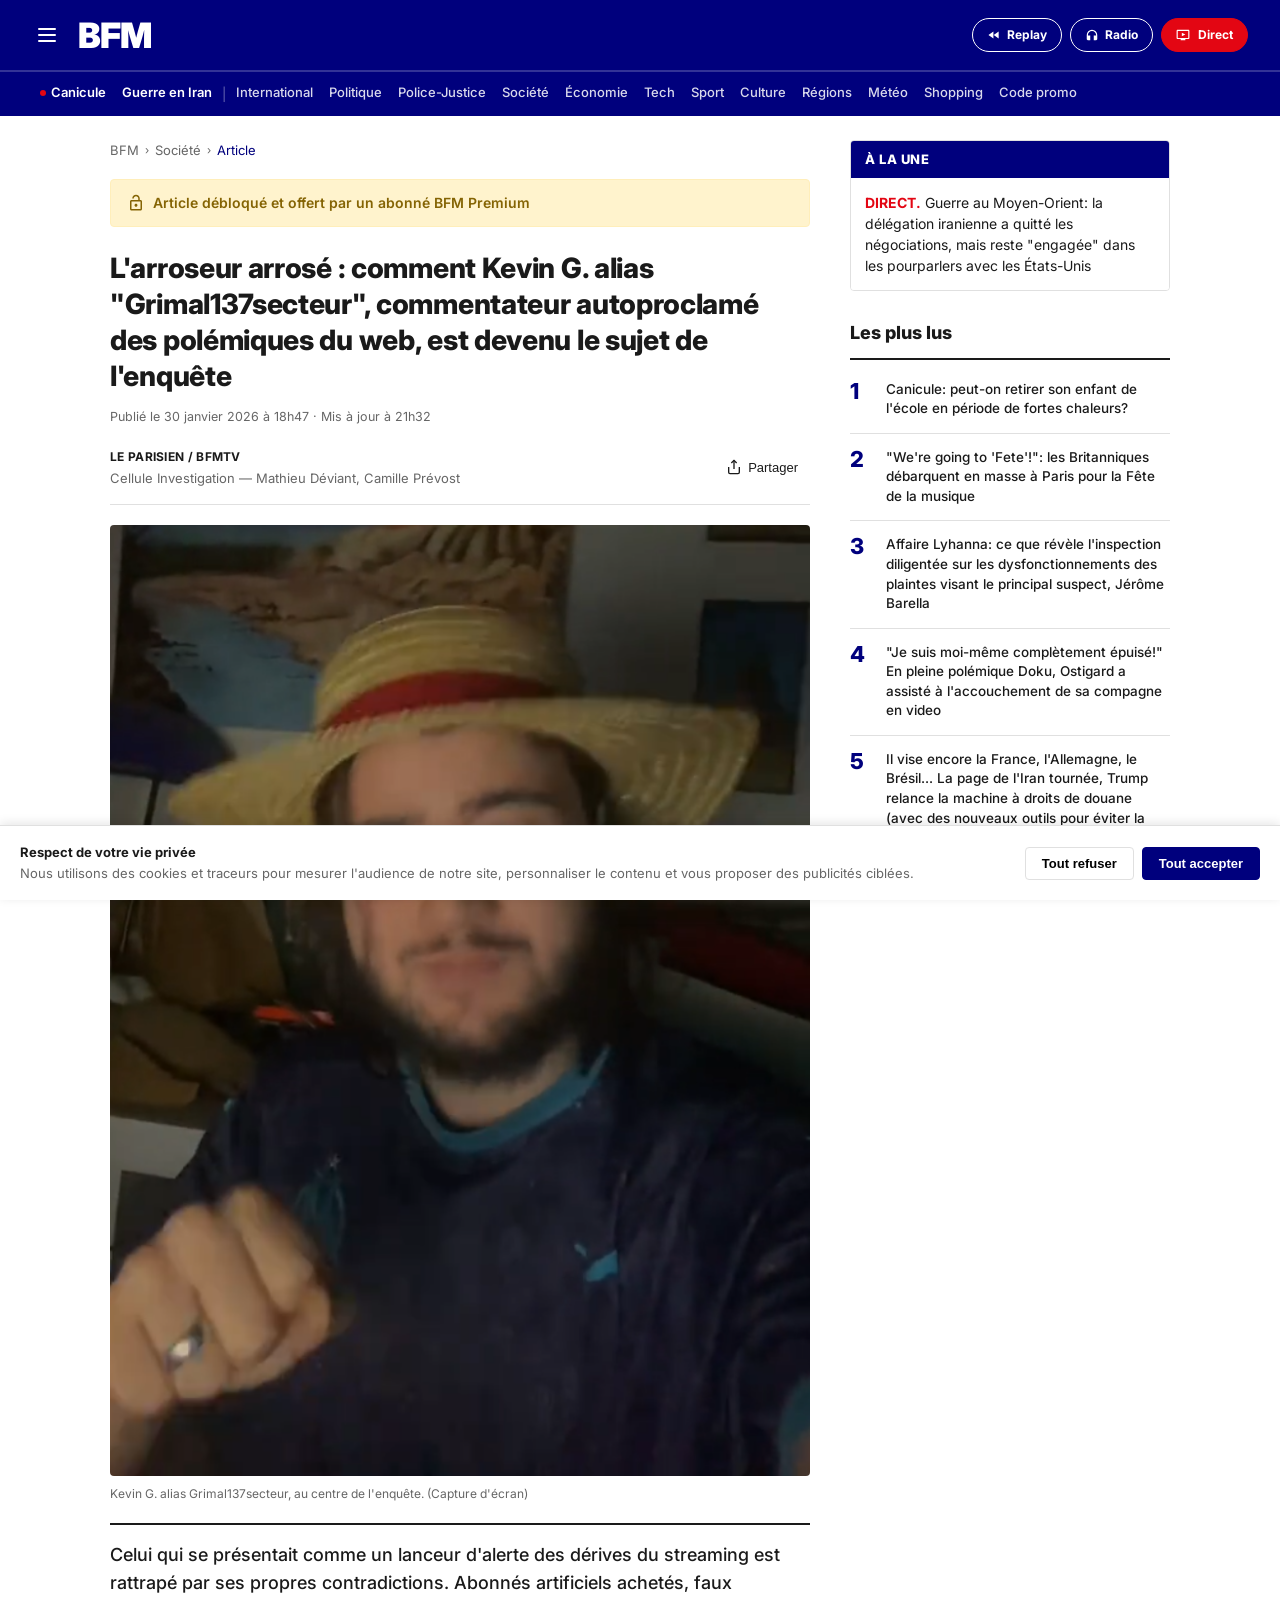
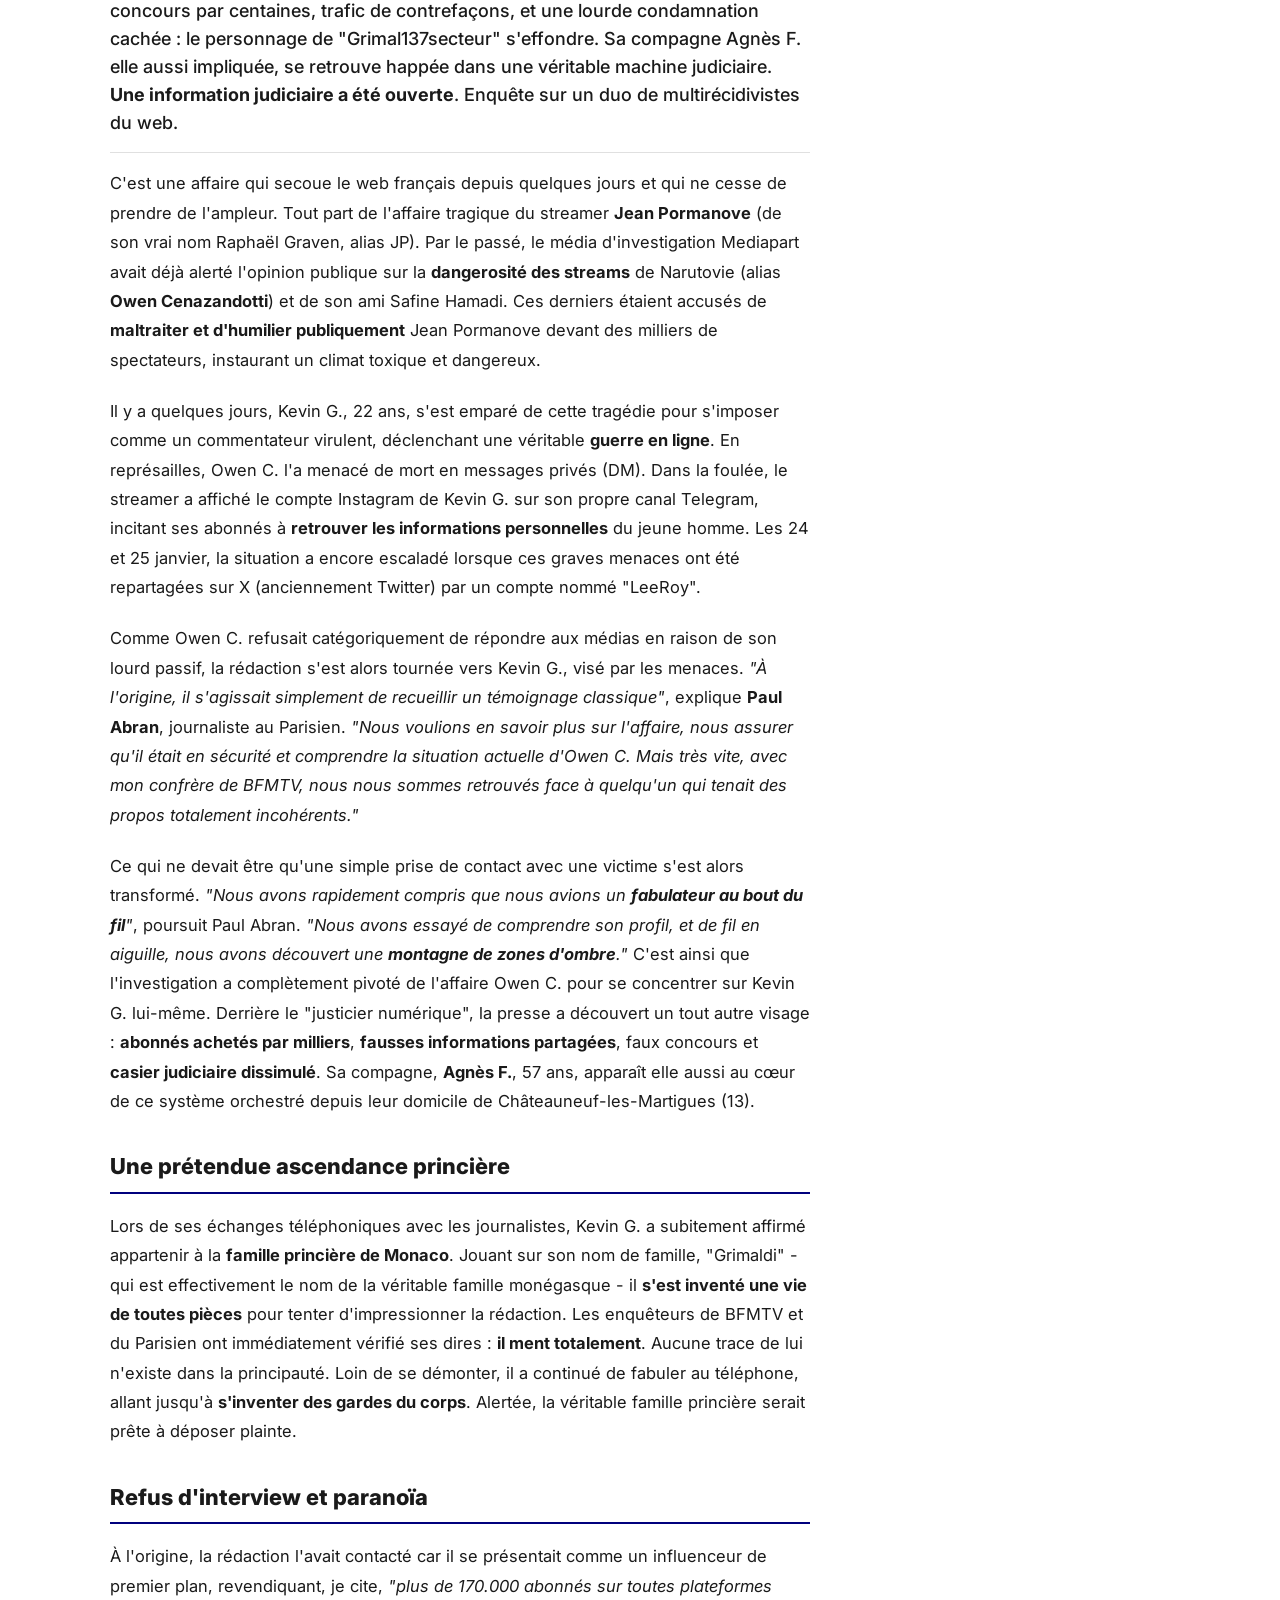
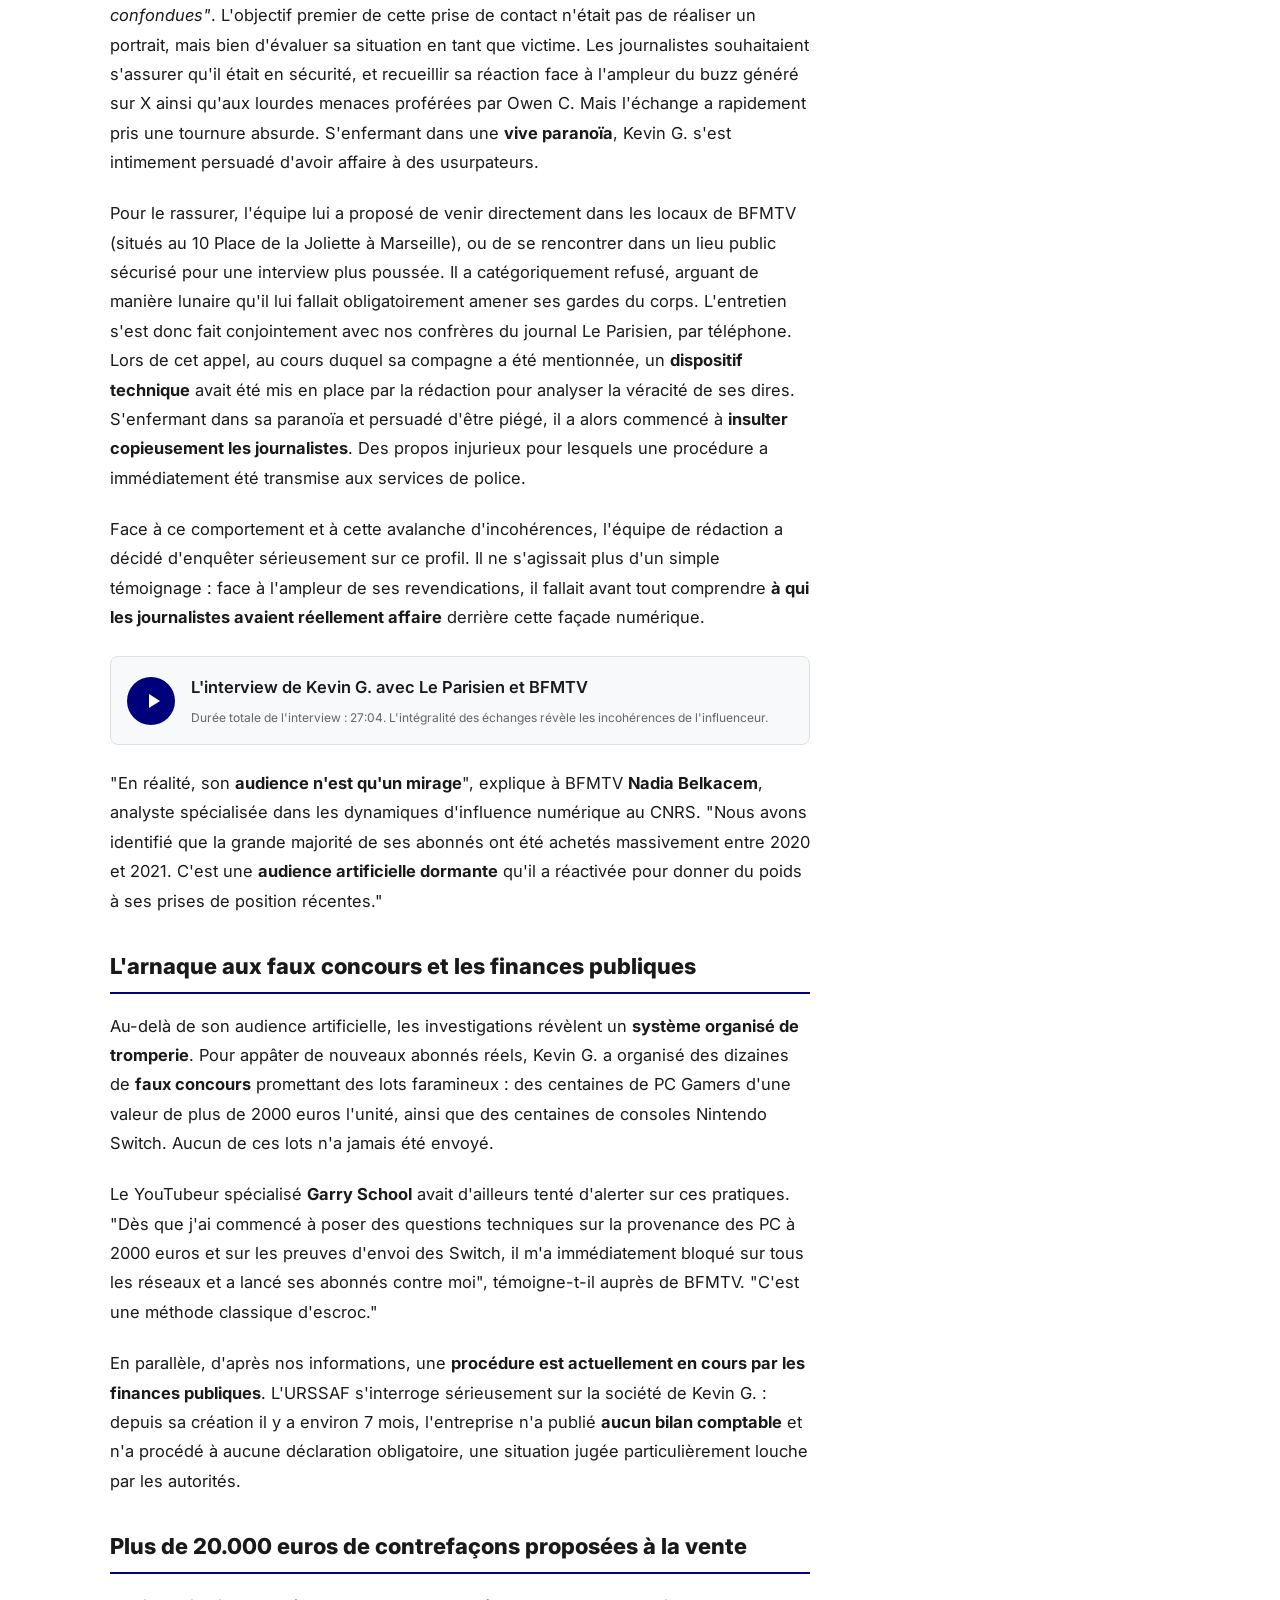
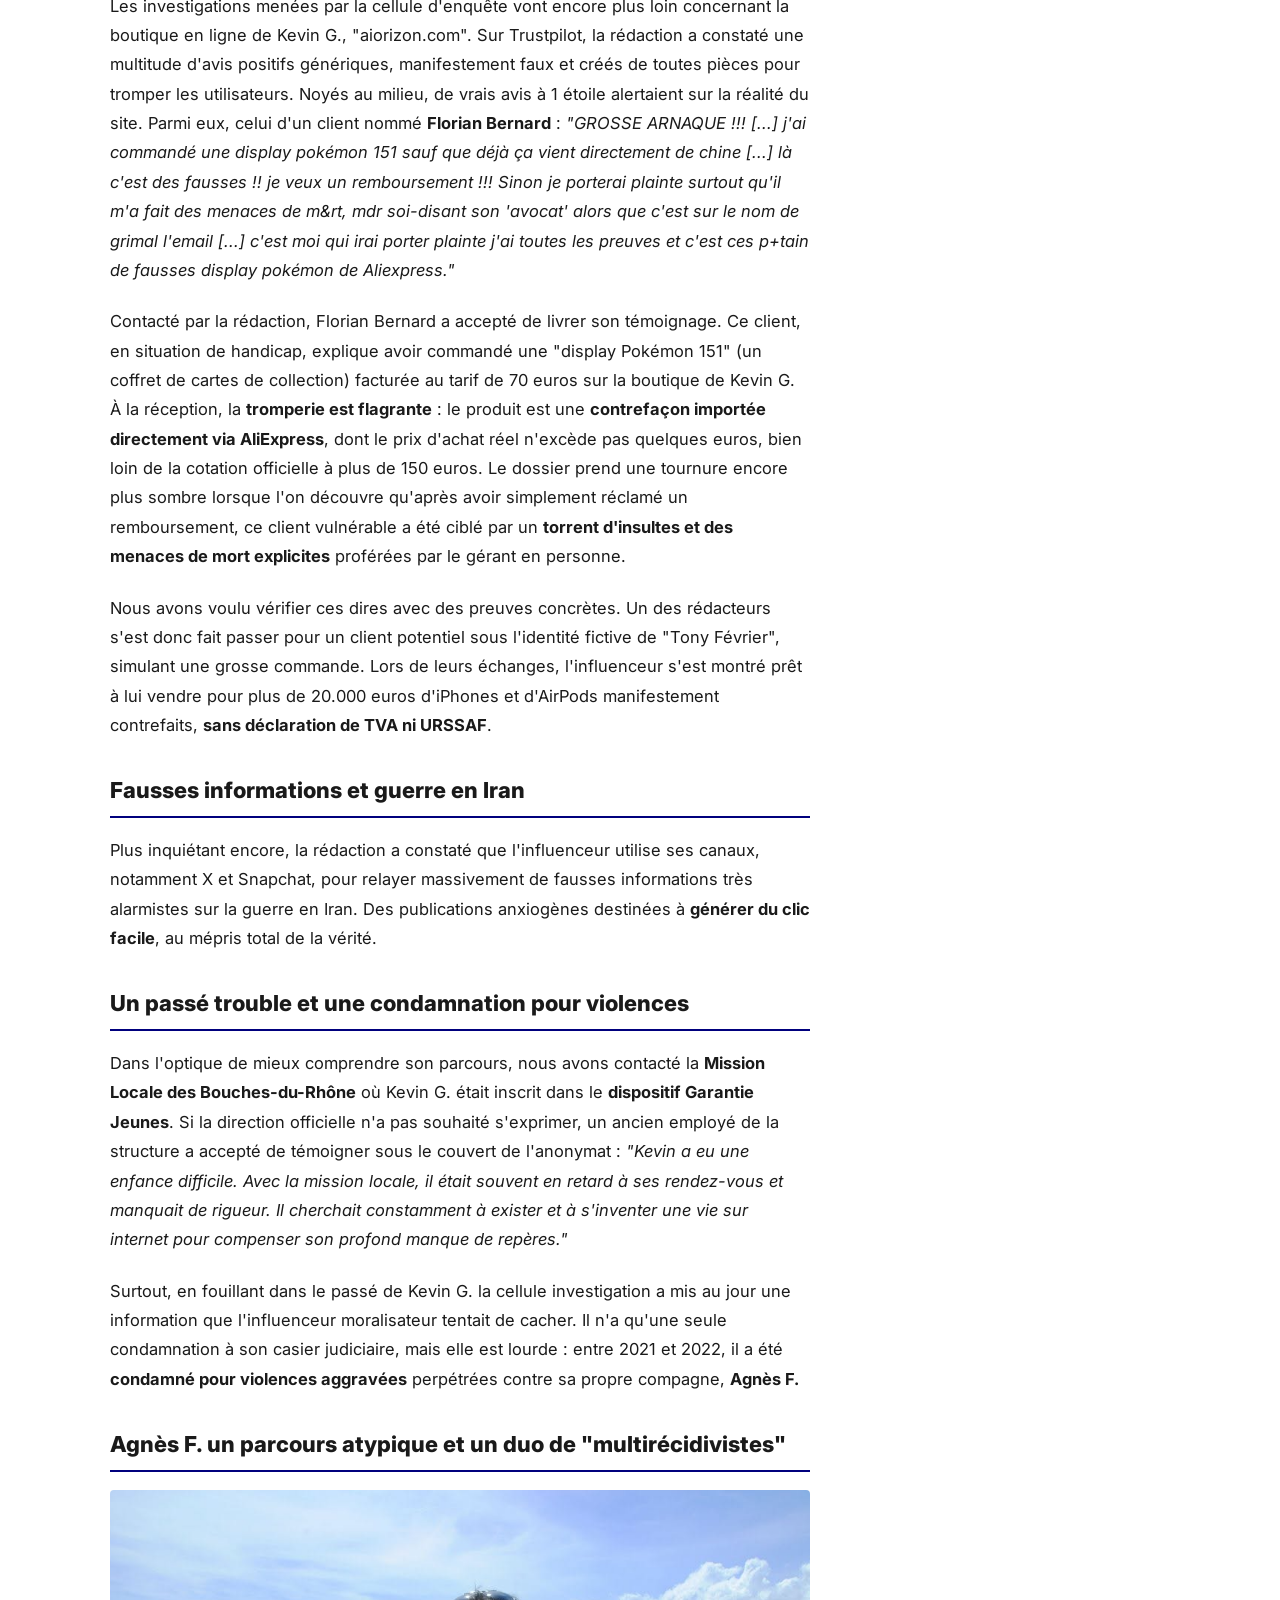
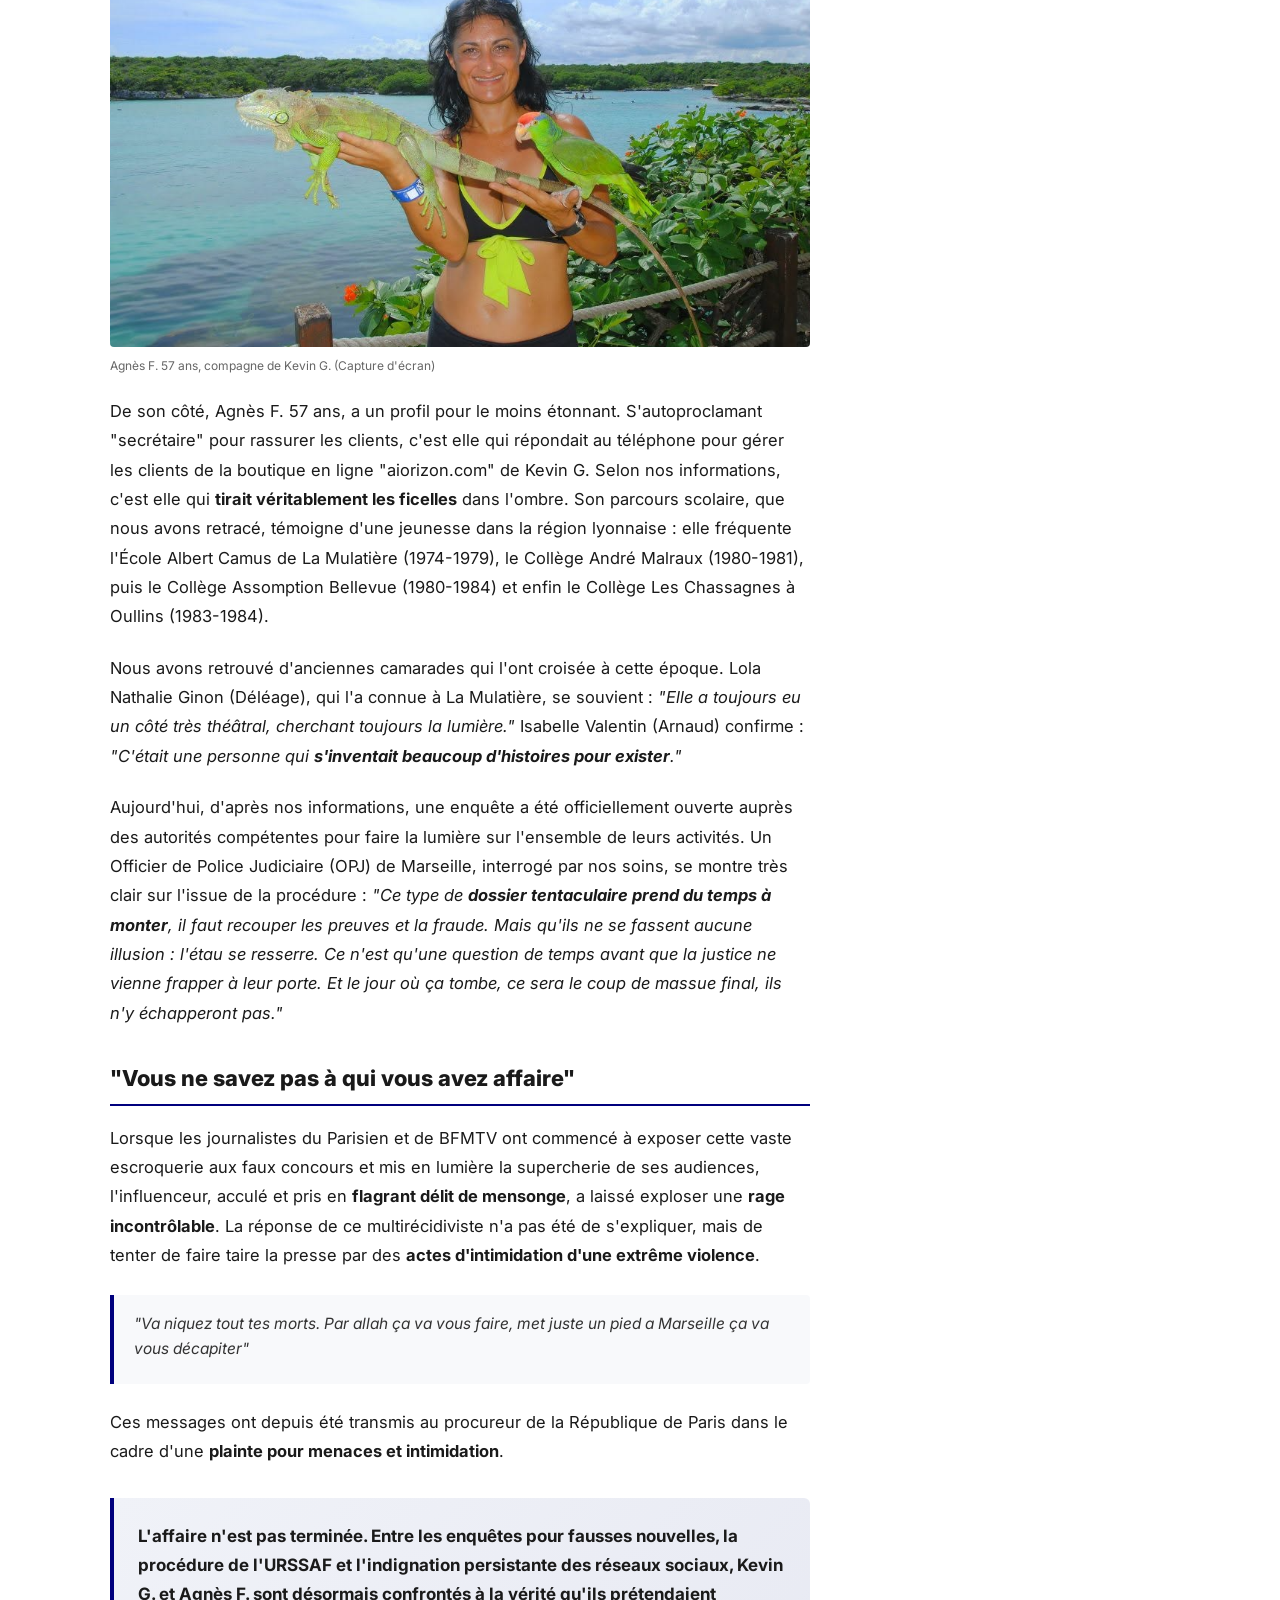
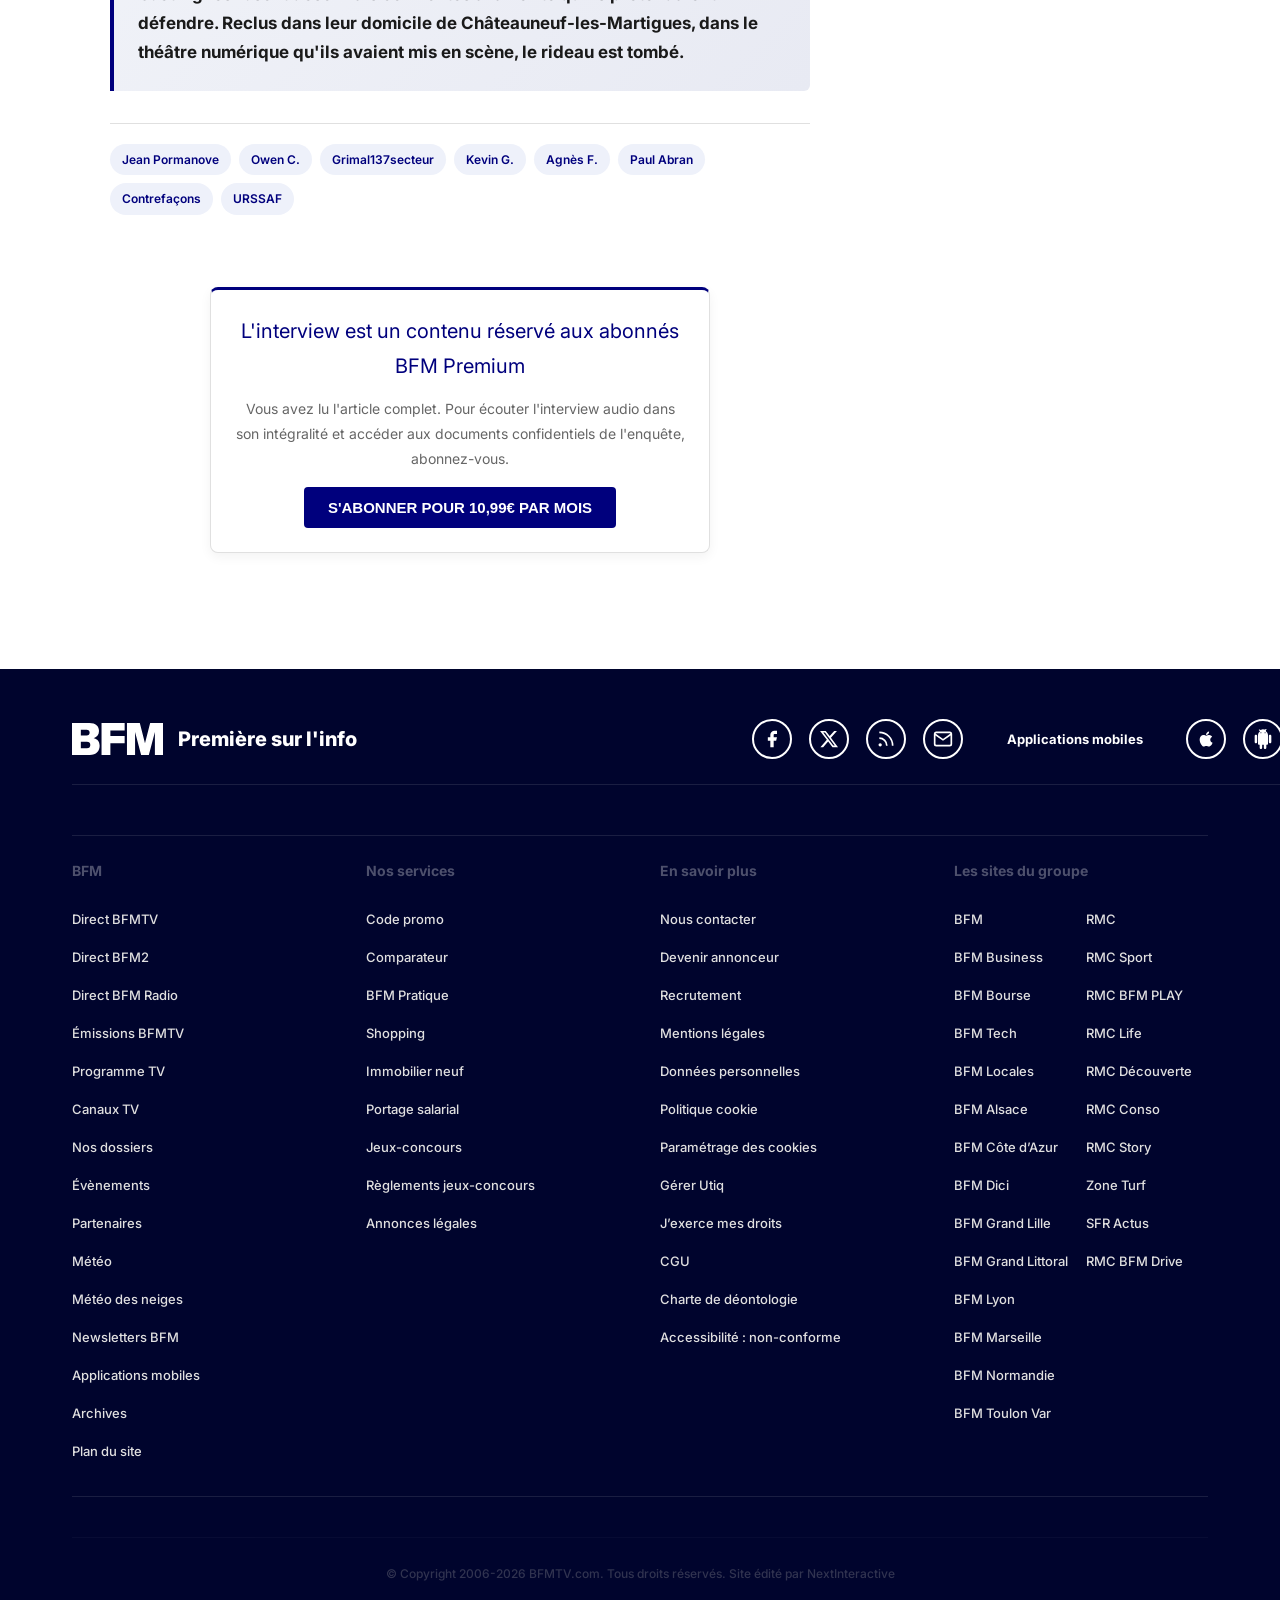
==== commit 80af809b: "Fix Android icon in footer with proper robot SVG" ====
--- a/societe/commentateur-autoproclame-kevin-enquete.html
+++ b/societe/commentateur-autoproclame-kevin-enquete.html
@@ -417,9 +417,10 @@
             document.getElementById('icon-pause').style.display = 'none';
         });
     </script>
-<footer class=footer id=footer_bottom role=contentinfo><div class=footer_container><div class=footer_wrapper_top><div class=footer_wrapper_top_content><img width=1 height=1 src="[data-uri]" alt=BFM title=BFM class=footer_logo><div class=footer_big_title>Première sur l'info</div><div class=footer_right_block><ul class=footer_social_media><li><a href=https://www.facebook.com/BFMTV aria-label=Facebook target=_blank title=Facebook class=icon_facebook><svg width="20" height="20" viewBox="0 0 24 24" fill="white"><path d="M18 2h-3a5 5 0 00-5 5v3H7v4h3v8h4v-8h3l1-4h-4V7a1 1 0 011-1h3z"></path></svg></a><li><a href=https://x.com/bfmtv aria-label=X target=_blank title=X class=icon_twitter><svg width="20" height="20" viewBox="0 0 24 24" fill="white"><path d="M18.244 2.25h3.308l-7.227 8.26 8.502 11.24H16.17l-5.214-6.817L4.99 21.75H1.68l7.73-8.835L1.254 2.25H8.08l4.713 6.231zm-1.161 17.52h1.833L7.084 4.126H5.117z"></path></svg></a><li><a href=https://www.bfmtv.com/rss/ aria-label="Flux RSS" title="Flux RSS" class=icon_rss><svg width="20" height="20" viewBox="0 0 24 24" fill="none" stroke="white" stroke-width="2"><path d="M4 11a9 9 0 0 1 9 9"></path><path d="M4 4a16 16 0 0 1 16 16"></path><circle cx="5" cy="19" r="1" fill="white"></circle></svg></a><li><a href=https://www.bfmtv.com/newsletters/ aria-label=Newsletters title=Newsletters class=icon_envelop><svg width="20" height="20" viewBox="0 0 24 24" fill="none" stroke="white" stroke-width="2"><path d="M4 4h16c1.1 0 2 .9 2 2v12c0 1.1-.9 2-2 2H4c-1.1 0-2-.9-2-2V6c0-1.1.9-2 2-2z"></path><polyline points="22,6 12,13 2,6"></polyline></svg></a></ul><div class=footer_middle_title>Applications mobiles</div><ul class=footer_application_icon><li><a href=https://apps.apple.com/us/app/bfm-news-tv-radio-en-live/id325658560 aria-label="Apple IOS" target=_blank title="Apple IOS" class=icon_appleinc><svg width="20" height="20" viewBox="0 0 24 24" fill="white"><path d="M17.05 20.28c-.98.95-2.05.8-3.08.35-1.09-.46-2.09-.48-3.24 0-1.44.62-2.2.44-3.06-.35C2.79 15.25 3.51 7.59 9.05 7.31c1.35.07 2.29.74 3.08.8 1.18-.09 2.31-.86 3.59-.8 1.51.05 2.81.72 3.67 1.89-3.34 1.93-2.85 5.96.48 7.32-.78 1.91-1.81 3.84-2.82 3.76z M12.03 7.25c-.15-2.23 1.66-4.07 3.74-4.25.29 2.58-2.34 4.5-3.74 4.25z"></path></svg></a><li><a href="https://play.google.com/store/apps/details?id=com.nextradiotv.bfmtvandroid&amp;referrer=adjust_reftag%3Dc5aJpTGdwWI7B%26utm_source%3DBFMTV.com%26utm_campaign%3DFooter%26utm_content%3DBouton_ANDROID_BFMTVHOMEGENERALE" aria-label=Android target=_blank title=Android class=icon_android><svg width="20" height="20" viewBox="0 0 24 24" fill="white"><path d="M17.52 14.86c-.52 0-1.03-.2-1.42-.58-.38-.38-.58-.9-.58-1.42 0-.52.2-1.04.58-1.42.39-.38.9-.58 1.42-.58.52 0 1.03.2 1.42.58.38.38.58.9.58 1.42 0 .52-.2 1.04-.58 1.42-.39.38-.9.58-1.42.58zm-11 0c-.52 0-1.03-.2-1.42-.58-.38-.38-.58-.9-.58-1.42 0-.52.2-1.04.58-1.42.39-.38.9-.58 1.42-.58.52 0 1.03.2 1.42.58.38.38.58.9.58 1.42 0 .52-.2 1.04-.58 1.42-.39.38-.9.58-1.42.58zM12 2.06c2.4 0 4.6 1.14 6.02 2.94l1.63-1.63c.24-.24.63-.24.87 0 .24.24.24.63 0 .87l-1.68 1.68C20.65 8.1 22 10.9 22 14H2c0-3.1 1.35-5.9 3.16-8.08L3.48 4.24c-.24-.24-.24-.63 0-.87.24-.24.63-.24.87 0l1.63 1.63C7.4 3.2 9.6 2.06 12 2.06z"></path></svg></a></ul></div></div></div><div class=footer_wrapper_middle><div class=footer_wrapper_middle_content><div class="footer_col block_inline_col"><div class=footer_col_title>BFM</div><ul><li><a href=https://www.bfmtv.com/en-direct/ title="Direct BFMTV">Direct BFMTV</a><li><a href=https://www.bfmtv.com/en-direct/bfm2/ title="Direct BFM2">Direct BFM2</a><li><a href=https://www.bfmtv.com/en-direct/bfm-radio/ title="Direct BFM Radio">Direct BFM Radio</a><li><a href=https://www.bfmtv.com/replay-emissions/ title="Émissions BFMTV">Émissions BFMTV</a><li><a href=https://www.bfmtv.com/programme-tv/ title="Programme TV">Programme TV</a><li><a href=https://www.bfmtv.com/canaux-tv/ title="Canaux TV">Canaux TV</a><li><a href=https://www.bfmtv.com/dossiers/ title="Nos dossiers">Nos dossiers</a><li><a href=https://www.bfmtv.com/evenements/ title=Évènements>Évènements</a><li><a href=https://www.bfmtv.com/evenements/partenariats/ title=Partenaires>Partenaires</a><li><a href=https://meteo.bfmtv.com/ title=Météo target=_blank rel="noopener noreferrer">Météo</a><li><a href=https://meteo.bfmtv.com/previsions-meteo-montagne title="Météo des neiges" target=_blank rel="noopener noreferrer">Météo des neiges</a><li><a href=https://www.bfmtv.com/newsletters/ title="Newsletters BFM">Newsletters BFM</a><li><a href=https://www.bfmtv.com/application/ title="Applications mobiles">Applications mobiles</a><li><a href=https://www.bfmtv.com/archives/ title=Archives>Archives</a><li><a href=https://www.bfmtv.com/plan-du-site/ title="Plan du site">Plan du site</a></ul></div><div class="footer_col block_inline_col"><div class=footer_col_title>Nos services</div><ul><li><a href=https://www.bfmtv.com/code-promo/ title="Code promo">Code promo</a><li><a href=https://www.bfmtv.com/comparateur/ title=Comparateur>Comparateur</a><li><a href=https://www.bfmtv.com/pratique/ title="BFM Pratique">BFM Pratique</a><li><a href=https://www.bfmtv.com/pratique/shopping/ title=Shopping>Shopping</a><li><a href="https://immo-neuf.lavieimmo.com/?xtatc=INT-41-[Immoneuf]" title="Immobilier neuf" target=_blank rel="noopener noreferrer">Immobilier neuf</a><li><a href=https://www.bfmtv.com/pratique/emploi-formation/missioneo_DB-202205130438.html title="Portage salarial">Portage salarial</a><li><a href=https://www.bfmtv.com/evenements/jeux-concours/ title=Jeux-concours>Jeux-concours</a><li><a href=https://www.bfmtv.com/evenements/jeux-concours/reglements-jeux-concours-bfmtv_AN-202110140220.html title="Règlements jeux-concours">Règlements jeux-concours</a><li><a href=https://annonces-legales.bfmtv.com/ title="Annonces légales" target=_blank rel="noopener noreferrer">Annonces légales</a></ul></div><div class="footer_col block_inline_col"><div class=footer_col_title>En savoir plus</div><ul><li><a href=https://www.bfmtv.com/contacts/ title="Nous contacter">Nous contacter</a><li><a href=https://www.rmcbfm-ads.com/ title="Devenir annonceur" target=_blank rel="noopener noreferrer">Devenir annonceur</a><li><a href=https://jobs.cmacgm-group.com/ title=Recrutement target=_blank rel="noopener noreferrer">Recrutement</a><li><a href=https://www.bfmtv.com/mentions-legales/ title="Mentions légales">Mentions légales</a><li><a href=https://www.bfmtv.com/politique-donnees-personnelles/ title="Données personnelles">Données personnelles</a><li><a href=https://www.bfmtv.com/cookies/ title="Politique cookie">Politique cookie</a><li><a href=javascript:void(0) title="Paramétrage des cookies">Paramétrage des cookies</a><li><a href=https://www.bfmtv.com/cookies/#utiq title="Gérer Utiq">Gérer Utiq</a><li><a href=https://cmacgm-privacy.my.onetrust.com/webform/828cae18-2ac4-4e7a-8996-40b79e5d44a4/155823b7-a2d5-4eba-a836-723421320d23 title="J’exerce mes droits" target=_blank rel="noopener noreferrer">J’exerce mes droits</a><li><a href=https://www.bfmtv.com/cgu/ title=CGU>CGU</a><li><a href=https://www.bfmtv.com/charte-deontologie/ title="Charte de déontologie">Charte de déontologie</a><li><a href=https://www.bfmtv.com/accessibilite/ title="Accessibilité : non-conforme">Accessibilité : non-conforme</a></ul></div><div class=footer_col><div class=footer_col_title>Les sites du groupe</div><div class=footer_col_liste><ul><li><a href=https://www.bfmtv.com/ title=BFM>BFM</a><li><a href=https://www.bfmtv.com/economie/ title="BFM Business">BFM Business</a><li><a href=https://www.tradingsat.com/ title="BFM Bourse" target=_blank rel="noopener noreferrer">BFM Bourse</a><li><a href=https://www.bfmtv.com/tech/ title="BFM Tech">BFM Tech</a><li><a href=https://www.bfmtv.com/regions/ title="BFM Locales">BFM Locales</a><li><a href=https://www.bfmtv.com/alsace/ title="BFM Alsace">BFM Alsace</a><li><a href=https://www.bfmtv.com/cote-d-azur/ title="BFM Côte d’Azur">BFM Côte d’Azur</a><li><a href=https://www.bfmtv.com/bfm-dici/ title="BFM Dici">BFM Dici</a><li><a href=https://www.bfmtv.com/grand-lille/ title="BFM Grand Lille">BFM Grand Lille</a><li><a href=https://www.bfmtv.com/grand-littoral/ title="BFM Grand Littoral">BFM Grand Littoral</a><li><a href=https://www.bfmtv.com/lyon/ title="BFM Lyon">BFM Lyon</a><li><a href=https://www.bfmtv.com/marseille/ title="BFM Marseille">BFM Marseille</a><li><a href=https://www.bfmtv.com/normandie/ title="BFM Normandie">BFM Normandie</a><li><a href=https://www.bfmtv.com/var/ title="BFM Toulon Var">BFM Toulon Var</a></ul><ul><li><a href=https://rmc.bfmtv.com/ title=RMC target=_blank rel="noopener noreferrer">RMC</a><li><a href=https://rmcsport.bfmtv.com/ title="RMC Sport" target=_blank rel="noopener noreferrer">RMC Sport</a><li><a href="https://www.rmcbfmplay.com/chaine/bfm-regions?subMenuId=RefMenuItem::rmcgo_home_bfmregion" title="RMC BFM PLAY" target=_blank rel="noopener noreferrer">RMC BFM PLAY</a><li><a href="https://www.rmcbfmplay.com/chaine/rmc-life?subMenuId=RefMenuItem::rmcgo_home_rmclife&amp;at_medium=Portail_BFMTV&amp;at_campaign=lien_redirection&amp;at_emplacement=footer&amp;at_brand=BFMTV" title="RMC Life" target=_blank rel="noopener noreferrer">RMC Life</a><li><a href="https://www.rmcbfmplay.com/chaine/rmc-decouverte?subMenuId=RefMenuItem::rmcgo_home_rmcdecouverte" title="RMC Découverte" target=_blank rel="noopener noreferrer">RMC Découverte</a><li><a href=https://rmc.bfmtv.com/conso/ title="RMC Conso" target=_blank rel="noopener noreferrer">RMC Conso</a><li><a href="https://www.rmcbfmplay.com/chaine/rmc-story?subMenuId=RefMenuItem::rmcgo_home_rmcstory" title="RMC Story" target=_blank rel="noopener noreferrer">RMC Story</a><li><a href=https://www.zone-turf.fr/ title="Zone Turf" target=_blank rel="noopener noreferrer">Zone Turf</a><li><a href=https://actus.sfr.fr/ title="SFR Actus" target=_blank rel="noopener noreferrer">SFR Actus</a><li><a href=https://rmc.bfmtv.com/rmcbfmdrive/ title="RMC BFM Drive" target=_blank rel="noopener noreferrer">RMC BFM Drive</a></ul></div></div></div></div><p class=footer_copyright>© Copyright 2006-2026 BFMTV.com. Tous droits réservés. Site édité par NextInteractive</p></div></footer>
-
-<div class="main_menu_nav close" id="main_menu_nav" role="navigation" aria-label="Menu principal"><div class="menu_nav"><div class="menu_right"><div class="menu_center_left"><div class="menu_center__title"><span>En ce moment</span></div><div class="menu_slider_topics" id="menu_slider_topics__slider"><div class="carousel_arrow"><button class="slider_prev slider_arrow carousel_arrow_hide" aria-label="Précédent - Topics" style="cursor:auto">Précédent</button> <button class="slider_next slider_arrow" aria-label="Suivant - Topics" style="cursor:pointer;opacity:1;display:initial">Suivant</button></div><div class="slider_wrapper"><ul class="slider_container" style="transform:translate(0px)"><li class="slider_topic__item menu_slider_topics_item"><a href="https://www.bfmtv.com/meteo/canicule/direct-canicule-49-departements-places-en-vigilance-rouge-jusqu-a-43-c-attendus-sur-l-ouest-de-la-france_LN-202606220087.html" title="Canicule">Canicule</a></li><li class="slider_topic__item menu_slider_topics_item"><a href="https://www.bfmtv.com/international/moyen-orient/iran/direct-guerre-au-moyen-orient-americains-et-iraniens-progressent-sur-les-questions-du-liban-et-ormuz-lors-des-pourparlers-en-suisse_LN-202606220089.html" title="Guerre en Iran">Guerre en Iran</a></li><li class="slider_topic__item menu_slider_topics_item"><a href="https://www.bfmtv.com/police-justice/affaire-lyhanna-que-revele-l-inspection-diligentee-sur-les-dysfonctionnements-des-plaintes-visant-le-principal-suspect-jerome-barella_AV-202606200348.html" title="Mort de Lyhanna">Mort de Lyhanna</a></li><li class="slider_topic__item menu_slider_topics_item"><a href="https://rmcsport.bfmtv.com/football/coupe-du-monde/coupe-du-monde-2026-la-france-peut-deja-se-preparer-a-une-huitieme-de-finale-de-haut-niveau_AN-202606210057.html" title="Coupe du monde 2026">Coupe du monde 2026</a></li><li class="slider_topic__item menu_slider_topics_item"><a href="https://www.bfmtv.com/politique/les-republicains/bruno-retailleau-accuse-la-nouvelle-france-de-la-france-insoumise-d-etre-un-nouvel-antisemitisme_AD-202606200298.html" title="Présidentielle">Présidentielle</a></li><li class="slider_topic__item menu_slider_topics_item"><a href="https://www.bfmtv.com/longs-formats/" title="Longs Formats">Longs Formats</a></li></ul></div></div><div class="menu_center__title"><span>Tous les directs BFMTV</span></div><div class="menu_center_cta"><a href="https://www.bfmtv.com/en-direct/" title="Direct TV" class="cta_button"><svg width="16" height="16" viewBox="-3 0.5 14 14" fill="#737373" aria-hidden="true"><path id="play" d="M2.112 1.053C1.205.533.47.959.47 2.004v7.714c0 1.046.735 1.472 1.642.952l6.743-3.866c.907-.52.907-1.364 0-1.885z"></path><use xlink:href="#play"></use></svg> <span>Direct TV</span> </a><span class="live_wrapper_infos cta_button" role="button" aria-label="Écouter BFM Radio" aria-pressed="false" tabindex="0" data-live-source="https://hls-bfmradio.nextradiotv.com/ssai/master.m3u8" data-epg-chaine="bfm_radio" data-direct-title="LE DIRECT BFM RADIO" data-channel-name="BFMRadio" title="Écouter BFM Radio" data-player-position="menu_burger"><svg width="16" height="16" viewBox="0 2 16 16" fill="#737373" aria-hidden="true"><svg xmlns="http://www.w3.org/2000/svg" id="radio_post" width="16" height="16" viewBox="0 0 16 16" fill="none">
+<footer class=footer id=footer_bottom role=contentinfo><div class=footer_container><div class=footer_wrapper_top><div class=footer_wrapper_top_content><img width=1 height=1 src="[data-uri]" alt=BFM title=BFM class=footer_logo><div class=footer_big_title>Première sur l'info</div><div class=footer_right_block><ul class=footer_social_media><li><a href=https://www.facebook.com/BFMTV aria-label=Facebook target=_blank title=Facebook class=icon_facebook><svg width="20" height="20" viewBox="0 0 24 24" fill="white"><path d="M18 2h-3a5 5 0 00-5 5v3H7v4h3v8h4v-8h3l1-4h-4V7a1 1 0 011-1h3z"></path></svg></a><li><a href=https://x.com/bfmtv aria-label=X target=_blank title=X class=icon_twitter><svg width="20" height="20" viewBox="0 0 24 24" fill="white"><path d="M18.244 2.25h3.308l-7.227 8.26 8.502 11.24H16.17l-5.214-6.817L4.99 21.75H1.68l7.73-8.835L1.254 2.25H8.08l4.713 6.231zm-1.161 17.52h1.833L7.084 4.126H5.117z"></path></svg></a><li><a href=https://www.bfmtv.com/rss/ aria-label="Flux RSS" title="Flux RSS" class=icon_rss><svg width="20" height="20" viewBox="0 0 24 24" fill="none" stroke="white" stroke-width="2"><path d="M4 11a9 9 0 0 1 9 9"></path><path d="M4 4a16 16 0 0 1 16 16"></path><circle cx="5" cy="19" r="1" fill="white"></circle></svg></a><li><a href=https://www.bfmtv.com/newsletters/ aria-label=Newsletters title=Newsletters class=icon_envelop><svg width="20" height="20" viewBox="0 0 24 24" fill="none" stroke="white" stroke-width="2"><path d="M4 4h16c1.1 0 2 .9 2 2v12c0 1.1-.9 2-2 2H4c-1.1 0-2-.9-2-2V6c0-1.1.9-2 2-2z"></path><polyline points="22,6 12,13 2,6"></polyline></svg></a></ul><div class=footer_middle_title>Applications mobiles</div><ul class=footer_application_icon><li><a href=https://apps.apple.com/us/app/bfm-news-tv-radio-en-live/id325658560 aria-label="Apple IOS" target=_blank title="Apple IOS" class=icon_appleinc><svg width="20" height="20" viewBox="0 0 24 24" fill="white"><path d="M17.05 20.28c-.98.95-2.05.8-3.08.35-1.09-.46-2.09-.48-3.24 0-1.44.62-2.2.44-3.06-.35C2.79 15.25 3.51 7.59 9.05 7.31c1.35.07 2.29.74 3.08.8 1.18-.09 2.31-.86 3.59-.8 1.51.05 2.81.72 3.67 1.89-3.34 1.93-2.85 5.96.48 7.32-.78 1.91-1.81 3.84-2.82 3.76z M12.03 7.25c-.15-2.23 1.66-4.07 3.74-4.25.29 2.58-2.34 4.5-3.74 4.25z"></path></svg></a><li><a href="https://play.google.com/store/apps/details?id=com.nextradiotv.bfmtvandroid&amp;referrer=adjust_reftag%3Dc5aJpTGdwWI7B%26utm_source%3DBFMTV.com%26utm_campaign%3DFooter%26utm_content%3DBouton_ANDROID_BFMTVHOMEGENERALE" aria-label=Android target=_blank title=Android class=icon_android><svg width="20" height="20" viewBox="0 0 24 24" fill="white"><path d="M6 18c0 .55.45 1 1 1h1v3.5c0 .83.67 1.5 1.5 1.5s1.5-.67 1.5-1.5V19h2v3.5c0 .83.67 1.5 1.5 1.5s1.5-.67 1.5-1.5V19h1c.55 0 1-.45 1-1V7H6v11zM3.5 7C2.67 7 2 7.67 2 8.5v7c0 .83.67 1.5 1.5 1.5S5 16.33 5 15.5v-7C5 7.67 4.33 7 3.5 7zm17 0c-.83 0-1.5.67-1.5 1.5v7c0 .83.67 1.5 1.5 1.5s1.5-.67 1.5-1.5v-7c0-.83-.67-1.5-1.5-1.5zm-4.97-5.84l1.3-1.3c.2-.2.2-.51 0-.71-.2-.2-.51-.2-.71 0l-1.48 1.48C13.85.55 12.95.25 12 .25s-1.85.3-2.64.88L7.88.65c-.2-.2-.51-.2-.71 0-.2.2-.2.51 0 .71l1.3 1.3C7.18 3.57 6.22 5.07 6.05 6.8h11.9c-.17-1.73-1.13-3.23-2.42-4.14zM10 5H9V4h1v1zm5 0h-1V4h1v1z"></path></svg></a></ul></div></div></div><div class=footer_wrapper_middle><div class=footer_wrapper_middle_content><div class="footer_col block_inline_col"><div class=footer_col_title>BFM</div><ul><li><a href=https://www.bfmtv.com/en-direct/ title="Direct BFMTV">Direct BFMTV</a><li><a href=https://www.bfmtv.com/en-direct/bfm2/ title="Direct BFM2">Direct BFM2</a><li><a href=https://www.bfmtv.com/en-direct/bfm-radio/ title="Direct BFM Radio">Direct BFM Radio</a><li><a href=https://www.bfmtv.com/replay-emissions/ title="Émissions BFMTV">Émissions BFMTV</a><li><a href=https://www.bfmtv.com/programme-tv/ title="Programme TV">Programme TV</a><li><a href=https://www.bfmtv.com/canaux-tv/ title="Canaux TV">Canaux TV</a><li><a href=https://www.bfmtv.com/dossiers/ title="Nos dossiers">Nos dossiers</a><li><a href=https://www.bfmtv.com/evenements/ title=Évènements>Évènements</a><li><a href=https://www.bfmtv.com/evenements/partenariats/ title=Partenaires>Partenaires</a><li><a href=https://meteo.bfmtv.com/ title=Météo target=_blank rel="noopener noreferrer">Météo</a><li><a href=https://meteo.bfmtv.com/previsions-meteo-montagne title="Météo des neiges" target=_blank rel="noopener noreferrer">Météo des neiges</a><li><a href=https://www.bfmtv.com/newsletters/ title="Newsletters BFM">Newsletters BFM</a><li><a href=https://www.bfmtv.com/application/ title="Applications mobiles">Applications mobiles</a><li><a href=https://www.bfmtv.com/archives/ title=Archives>Archives</a><li><a href=https://www.bfmtv.com/plan-du-site/ title="Plan du site">Plan du site</a></ul></div><div class="footer_col block_inline_col"><div class=footer_col_title>Nos services</div><ul><li><a href=https://www.bfmtv.com/code-promo/ title="Code promo">Code promo</a><li><a href=https://www.bfmtv.com/comparateur/ title=Comparateur>Comparateur</a><li><a href=https://www.bfmtv.com/pratique/ title="BFM Pratique">BFM Pratique</a><li><a href=https://www.bfmtv.com/pratique/shopping/ title=Shopping>Shopping</a><li><a href="https://immo-neuf.lavieimmo.com/?xtatc=INT-41-[Immoneuf]" title="Immobilier neuf" target=_blank rel="noopener noreferrer">Immobilier neuf</a><li><a href=https://www.bfmtv.com/pratique/emploi-formation/missioneo_DB-202205130438.html title="Portage salarial">Portage salarial</a><li><a href=https://www.bfmtv.com/evenements/jeux-concours/ title=Jeux-concours>Jeux-concours</a><li><a href=https://www.bfmtv.com/evenements/jeux-concours/reglements-jeux-concours-bfmtv_AN-202110140220.html title="Règlements jeux-concours">Règlements jeux-concours</a><li><a href=https://annonces-legales.bfmtv.com/ title="Annonces légales" target=_blank rel="noopener noreferrer">Annonces légales</a></ul></div><div class="footer_col block_inline_col"><div class=footer_col_title>En savoir plus</div><ul><li><a href=https://www.bfmtv.com/contacts/ title="Nous contacter">Nous contacter</a><li><a href=https://www.rmcbfm-ads.com/ title="Devenir annonceur" target=_blank rel="noopener noreferrer">Devenir annonceur</a><li><a href=https://jobs.cmacgm-group.com/ title=Recrutement target=_blank rel="noopener noreferrer">Recrutement</a><li><a href=https://www.bfmtv.com/mentions-legales/ title="Mentions légales">Mentions légales</a><li><a href=https://www.bfmtv.com/politique-donnees-personnelles/ title="Données personnelles">Données personnelles</a><li><a href=https://www.bfmtv.com/cookies/ title="Politique cookie">Politique cookie</a><li><a href=javascript:void(0) title="Paramétrage des cookies">Paramétrage des cookies</a><li><a href=https://www.bfmtv.com/cookies/#utiq title="Gérer Utiq">Gérer Utiq</a><li><a href=https://cmacgm-privacy.my.onetrust.com/webform/828cae18-2ac4-4e7a-8996-40b79e5d44a4/155823b7-a2d5-4eba-a836-723421320d23 title="J’exerce mes droits" target=_blank rel="noopener noreferrer">J’exerce mes droits</a><li><a href=https://www.bfmtv.com/cgu/ title=CGU>CGU</a><li><a href=https://www.bfmtv.com/charte-deontologie/ title="Charte de déontologie">Charte de déontologie</a><li><a href=https://www.bfmtv.com/accessibilite/ title="Accessibilité : non-conforme">Accessibilité : non-conforme</a></ul></div><div class=footer_col><div class=footer_col_title>Les sites du groupe</div><div class=footer_col_liste><ul><li><a href=https://www.bfmtv.com/ title=BFM>BFM</a><li><a href=https://www.bfmtv.com/economie/ title="BFM Business">BFM Business</a><li><a href=https://www.tradingsat.com/ title="BFM Bourse" target=_blank rel="noopener noreferrer">BFM Bourse</a><li><a href=https://www.bfmtv.com/tech/ title="BFM Tech">BFM Tech</a><li><a href=https://www.bfmtv.com/regions/ title="BFM Locales">BFM Locales</a><li><a href=https://www.bfmtv.com/alsace/ title="BFM Alsace">BFM Alsace</a><li><a href=https://www.bfmtv.com/cote-d-azur/ title="BFM Côte d’Azur">BFM Côte d’Azur</a><li><a href=https://www.bfmtv.com/bfm-dici/ title="BFM Dici">BFM Dici</a><li><a href=https://www.bfmtv.com/grand-lille/ title="BFM Grand Lille">BFM Grand Lille</a><li><a href=https://www.bfmtv.com/grand-littoral/ title="BFM Grand Littoral">BFM Grand Littoral</a><li><a href=https://www.bfmtv.com/lyon/ title="BFM Lyon">BFM Lyon</a><li><a href=https://www.bfmtv.com/marseille/ title="BFM Marseille">BFM Marseille</a><li><a href=https://www.bfmtv.com/normandie/ title="BFM Normandie">BFM Normandie</a><li><a href=https://www.bfmtv.com/var/ title="BFM Toulon Var">BFM Toulon Var</a></ul><ul><li><a href=https://rmc.bfmtv.com/ title=RMC target=_blank rel="noopener noreferrer">RMC</a><li><a href=https://rmcsport.bfmtv.com/ title="RMC Sport" target=_blank rel="noopener noreferrer">RMC Sport</a><li><a href="https://www.rmcbfmplay.com/chaine/bfm-regions?subMenuId=RefMenuItem::rmcgo_home_bfmregion" title="RMC BFM PLAY" target=_blank rel="noopener noreferrer">RMC BFM PLAY</a><li><a href="https://www.rmcbfmplay.com/chaine/rmc-life?subMenuId=RefMenuItem::rmcgo_home_rmclife&amp;at_medium=Portail_BFMTV&amp;at_campaign=lien_redirection&amp;at_emplacement=footer&amp;at_brand=BFMTV" title="RMC Life" target=_blank rel="noopener noreferrer">RMC Life</a><li><a href="https://www.rmcbfmplay.com/chaine/rmc-decouverte?subMenuId=RefMenuItem::rmcgo_home_rmcdecouverte" title="RMC Découverte" target=_blank rel="noopener noreferrer">RMC Découverte</a><li><a href=https://rmc.bfmtv.com/conso/ title="RMC Conso" target=_blank rel="noopener noreferrer">RMC Conso</a><li><a href="https://www.rmcbfmplay.com/chaine/rmc-story?subMenuId=RefMenuItem::rmcgo_home_rmcstory" title="RMC Story" target=_blank rel="noopener noreferrer">RMC Story</a><li><a href=https://www.zone-turf.fr/ title="Zone Turf" target=_blank rel="noopener noreferrer">Zone Turf</a><li><a href=https://actus.sfr.fr/ title="SFR Actus" target=_blank rel="noopener noreferrer">SFR Actus</a><li><a href=https://rmc.bfmtv.com/rmcbfmdrive/ title="RMC BFM Drive" target=_blank rel="noopener noreferrer">RMC BFM Drive</a></ul></div></div></div></div><p class=footer_copyright>© Copyright 2006-2026 BFMTV.com. Tous droits réservés. Site édité par NextInteractive</p></div></footer>
+
+<div class="main_menu_nav close" id="main_menu_nav" role="navigation" aria-label="Menu principal"><div class="menu_nav">
+<div class="menu_right"><div class="menu_center_left"><div class="menu_center__title"><span>En ce moment</span></div><div class="menu_slider_topics" id="menu_slider_topics__slider"><div class="carousel_arrow"><button class="slider_prev slider_arrow carousel_arrow_hide" aria-label="Précédent - Topics" style="cursor:auto">Précédent</button> <button class="slider_next slider_arrow" aria-label="Suivant - Topics" style="cursor:pointer;opacity:1;display:initial">Suivant</button></div><div class="slider_wrapper"><ul class="slider_container" style="transform:translate(0px)"><li class="slider_topic__item menu_slider_topics_item"><a href="https://www.bfmtv.com/meteo/canicule/direct-canicule-49-departements-places-en-vigilance-rouge-jusqu-a-43-c-attendus-sur-l-ouest-de-la-france_LN-202606220087.html" title="Canicule">Canicule</a></li><li class="slider_topic__item menu_slider_topics_item"><a href="https://www.bfmtv.com/international/moyen-orient/iran/direct-guerre-au-moyen-orient-americains-et-iraniens-progressent-sur-les-questions-du-liban-et-ormuz-lors-des-pourparlers-en-suisse_LN-202606220089.html" title="Guerre en Iran">Guerre en Iran</a></li><li class="slider_topic__item menu_slider_topics_item"><a href="https://www.bfmtv.com/police-justice/affaire-lyhanna-que-revele-l-inspection-diligentee-sur-les-dysfonctionnements-des-plaintes-visant-le-principal-suspect-jerome-barella_AV-202606200348.html" title="Mort de Lyhanna">Mort de Lyhanna</a></li><li class="slider_topic__item menu_slider_topics_item"><a href="https://rmcsport.bfmtv.com/football/coupe-du-monde/coupe-du-monde-2026-la-france-peut-deja-se-preparer-a-une-huitieme-de-finale-de-haut-niveau_AN-202606210057.html" title="Coupe du monde 2026">Coupe du monde 2026</a></li><li class="slider_topic__item menu_slider_topics_item"><a href="https://www.bfmtv.com/politique/les-republicains/bruno-retailleau-accuse-la-nouvelle-france-de-la-france-insoumise-d-etre-un-nouvel-antisemitisme_AD-202606200298.html" title="Présidentielle">Présidentielle</a></li><li class="slider_topic__item menu_slider_topics_item"><a href="https://www.bfmtv.com/longs-formats/" title="Longs Formats">Longs Formats</a></li></ul></div></div><div class="menu_center__title"><span>Tous les directs BFMTV</span></div><div class="menu_center_cta"><a href="https://www.bfmtv.com/en-direct/" title="Direct TV" class="cta_button"><svg width="16" height="16" viewBox="-3 0.5 14 14" fill="#737373" aria-hidden="true"><path id="play" d="M2.112 1.053C1.205.533.47.959.47 2.004v7.714c0 1.046.735 1.472 1.642.952l6.743-3.866c.907-.52.907-1.364 0-1.885z"></path><use xlink:href="#play"></use></svg> <span>Direct TV</span> </a><span class="live_wrapper_infos cta_button" role="button" aria-label="Écouter BFM Radio" aria-pressed="false" tabindex="0" data-live-source="https://hls-bfmradio.nextradiotv.com/ssai/master.m3u8" data-epg-chaine="bfm_radio" data-direct-title="LE DIRECT BFM RADIO" data-channel-name="BFMRadio" title="Écouter BFM Radio" data-player-position="menu_burger"><svg width="16" height="16" viewBox="0 2 16 16" fill="#737373" aria-hidden="true"><svg xmlns="http://www.w3.org/2000/svg" id="radio_post" width="16" height="16" viewBox="0 0 16 16" fill="none">
 <path fill-rule="evenodd" clip-rule="evenodd" d="M11.4371 1.44933C11.6031 1.82882 11.43 2.27104 11.0506 2.43706L7.47827 3.99994H13C14.1046 3.99994 15 4.89537 15 5.99994V11.9999C15 13.1045 14.1046 13.9999 13 13.9999H3C1.89543 13.9999 1 13.1045 1 11.9999V5.99994C1 4.89537 1.89543 3.99994 3 3.99994H3.73593L10.4493 1.06283C10.8288 0.896803 11.271 1.06985 11.4371 1.44933ZM12 7.99994C12.5523 7.99994 13 7.55222 13 6.99994C13 6.44765 12.5523 5.99994 12 5.99994C11.4477 5.99994 11 6.44765 11 6.99994C11 7.55222 11.4477 7.99994 12 7.99994ZM6.75 6.74994C6.75 7.16415 6.41421 7.49994 6 7.49994C5.58579 7.49994 5.25 7.16415 5.25 6.74994C5.25 6.33573 5.58579 5.99994 6 5.99994C6.41421 5.99994 6.75 6.33573 6.75 6.74994ZM6 9.74994C6.41421 9.74994 6.75 9.41415 6.75 8.99994C6.75 8.58573 6.41421 8.24994 6 8.24994C5.58579 8.24994 5.25 8.58573 5.25 8.99994C5.25 9.41415 5.58579 9.74994 6 9.74994ZM8.32314 8.52456C7.96442 8.73167 7.50572 8.60876 7.29862 8.25004C7.09151 7.89132 7.21442 7.43263 7.57314 7.22552C7.93186 7.01842 8.39055 7.14132 8.59766 7.50004C8.80476 7.85876 8.68186 8.31746 8.32314 8.52456ZM7.29862 9.75004C7.09151 10.1088 7.21442 10.5675 7.57314 10.7746C7.93186 10.9817 8.39055 10.8588 8.59766 10.5C8.80476 10.1413 8.68186 9.68263 8.32314 9.47552C7.96442 9.26842 7.50572 9.39132 7.29862 9.75004ZM6.75 11.2499C6.75 11.6642 6.41421 11.9999 6 11.9999C5.58579 11.9999 5.25 11.6642 5.25 11.2499C5.25 10.8357 5.58579 10.4999 6 10.4999C6.41421 10.4999 6.75 10.8357 6.75 11.2499ZM3.40213 10.5C3.60924 10.8588 4.06793 10.9817 4.42665 10.7746C4.78537 10.5675 4.90828 10.1088 4.70117 9.75004C4.49407 9.39132 4.03537 9.26842 3.67665 9.47552C3.31793 9.68263 3.19503 10.1413 3.40213 10.5ZM3.67665 8.52456C3.31793 8.31746 3.19503 7.85876 3.40213 7.50004C3.60924 7.14132 4.06793 7.01842 4.42665 7.22552C4.78537 7.43263 4.90828 7.89132 4.70117 8.25004C4.49407 8.60876 4.03537 8.73167 3.67665 8.52456ZM12 11.9999C12.5523 11.9999 13 11.5522 13 10.9999C13 10.4477 12.5523 9.99994 12 9.99994C11.4477 9.99994 11 10.4477 11 10.9999C11 11.5522 11.4477 11.9999 12 11.9999Z" fill="#737373"></path>
 </svg><use xlink:href="#radio_post"></use></svg> <span>Direct Radio</span></span></div><div class="menu_center__title"><span>Tous les formats</span></div><div class="menu_center_cta"><a href="https://www.bfmtv.com/videos/" title="Vidéos" class="cta_button"><span>Vidéos</span> </a><a href="https://www.bfmtv.com/longs-formats/" title="Longs formats" class="cta_button"><span>Longs formats</span> </a><a href="https://www.bfmtv.com/newsletters/" title="Newsletters" class="cta_button"><span>Newsletters</span> </a><a href="https://www.bfmtv.com/replay-emissions/" title="Émissions" class="cta_button"><span>Émissions</span> </a><a href="https://www.bfmtv.com/podcasts/" title="Podcasts" class="cta_button"><span>Podcasts</span></a></div><div class="menu_center__title"><span>Univers BFM</span></div><div class="menu_pastille" id="menu_pastille__slider"><div class="carousel_arrow"><button class="slider_prev slider_arrow" aria-label="Précédent - Slider pastilles">Précédent</button> <button class="slider_next slider_arrow" aria-label="Suivant - Slider pastilles">Suivant</button></div><div class="slider_wrapper"><ul class="slider_container"><li class="pastille_item"><a href="https://www.bfmtv.com/economie/" title="BFM Business"><img width="64" height="64" src="[data-uri]" alt="BFM Business" loading="lazy"></a></li><li class="pastille_item"><a href="https://www.bfmtv.com/lyon/" title="BFM Lyon"><img width="64" height="64" src="[data-uri]" alt="BFM Lyon" loading="lazy"></a></li><li class="pastille_item"><a href="https://www.bfmtv.com/marseille/" title="BFM Marseille Provence"><img width="64" height="64" src="[data-uri]" alt="BFM Marseille Provence" loading="lazy"></a></li><li class="pastille_item"><a href="https://www.bfmtv.com/grand-lille/" title="BFM Grand Lille"><img width="64" height="64" src="[data-uri]" alt="BFM Grand Lille" loading="lazy"></a></li><li class="pastille_item"><a href="https://www.bfmtv.com/grand-littoral/" title="BFM Grand Littoral"><img width="64" height="64" src="[data-uri]" alt="BFM Grand Littoral" loading="lazy"></a></li><li class="pastille_item"><a href="https://www.bfmtv.com/bfm-dici/" title="BFM DICI"><img width="64" height="64" src="[data-uri]" alt="BFM DICI" loading="lazy"></a></li><li class="pastille_item"><a href="https://www.bfmtv.com/var/" title="BFM Toulon Var"><img width="64" height="64" src="[data-uri]" alt="BFM Toulon Var" loading="lazy"></a></li><li class="pastille_item"><a href="https://www.bfmtv.com/cote-d-azur/" title="BFM Nice Côte d'Azur"><img width="64" height="64" src="[data-uri]" alt="BFM Nice Côte d'Azur" loading="lazy"></a></li><li class="pastille_item"><a href="https://www.bfmtv.com/alsace/" title="BFM Alsace"><img width="64" height="64" src="[data-uri]" alt="BFM Alsace" loading="lazy"></a></li><li class="pastille_item"><a href="https://www.bfmtv.com/normandie/" title="BFM Normandie"><img width="64" height="64" src="[data-uri]" alt="BFM Normandie" loading="lazy"></a></li></ul></div></div><div class="separation_border"></div><div class="menu_center__title"><span>Toutes les rubriques</span></div><ul class="menu_category_links_left"><li><div class="menu_label_header toggle_sub_menu" role="button" aria-expanded="false" aria-controls="submenu-1" tabindex="0"><div class="menu_label">Politique</div><svg class="show_menu" width="16" height="16" aria-hidden="true"><svg xmlns="http://www.w3.org/2000/svg" id="plus" width="16" height="16" viewBox="0 0 16 16">
 <path d="M8 3V13M13 8L3 8" stroke-width="1.5" stroke-linecap="round" stroke-linejoin="round"></path>
@@ -471,88 +472,290 @@
     
 <!-- Menu Hamburger Logic -->
 <style>
-    .carousel_arrow { display: none !important; }
-    .slider_wrapper { overflow-x: auto; scrollbar-width: none; }
-    .slider_wrapper::-webkit-scrollbar { display: none; }
-    .header_menu.close, .icon-close { display: none !important; }
-
-        /* Smooth animation for the hamburger menu */
-        .main_menu_nav {
-            position: fixed !important;
-            top: 0 !important;
-            left: 0 !important;
-            width: 100vw !important;
-            height: 100vh !important;
-            z-index: 9999998 !important;
-            visibility: hidden;
-            opacity: 0;
-            transition: visibility 0.4s ease, opacity 0.4s ease !important;
-            display: block !important;
-            pointer-events: none;
-        }
-        
-        .main_menu_nav.active {
-            visibility: visible;
-            opacity: 1;
-            pointer-events: auto;
-        }
-        
-        /* The sliding white panel */
-        .main_menu_nav .menu_nav {
-            transform: translateX(-100%) !important;
-            transition: transform 0.4s cubic-bezier(0.25, 0.46, 0.45, 0.94) !important;
-            background: white !important;
-        }
-        
-        .main_menu_nav.active .menu_nav {
-            transform: translateX(0) !important;
-        }
-
+/* === HAMBURGER MENU === */
+.main_menu_nav {
+    background: #fff;
+    position: fixed;
+    top: 52px;
+    left: -360px;
+    width: 360px;
+    height: calc(100vh - 52px);
+    z-index: 99999;
+    opacity: 0;
+    transition: left .3s ease-in-out, opacity .3s ease-in-out;
+    overflow: hidden;
+}
+.main_menu_nav.active {
+    left: 0;
+    opacity: 1;
+}
+@media (max-width: 640px) {
+    .main_menu_nav { width: 100%; left: -100%; }
+}
+
+/* Menu overlay when open */
+.menu-overlay {
+    display: none;
+    position: fixed;
+    top: 52px;
+    left: 0;
+    width: 100%;
+    height: calc(100vh - 52px);
+    background: rgba(0,0,0,0.35);
+    z-index: 99998;
+}
+.menu-overlay.active { display: block; }
+
+/* Inner layout */
+.main_menu_nav .menu_nav {
+    background: #fff;
+    display: flex;
+    flex-direction: column;
+    height: 100%;
+    overflow-y: auto;
+    -webkit-overflow-scrolling: touch;
+}
+.main_menu_nav .menu_nav, .main_menu_nav .menu_right { width: 100%; }
+.main_menu_nav .menu_right {
+    overflow-y: auto;
+    position: relative;
+    padding-bottom: 40px;
+}
+.main_menu_nav .menu_center_left {
+    padding: 0 0 24px 16px;
+    width: 100%;
+}
+
+/* Section titles */
+.main_menu_nav .menu_center__title {
+    color: #737373;
+    font-size: .875rem;
+    font-weight: 600;
+    margin-top: 24px;
+}
+
+/* Topic pills */
+.main_menu_nav .menu_slider_topics {
+    border-bottom: 1px solid #e5e5e5;
+    padding-bottom: 16px;
+}
+.main_menu_nav .menu_slider_topics .slider_container {
+    display: flex;
+    flex-wrap: nowrap;
+    margin: 16px 0 8px;
+    overflow-x: auto;
+    -webkit-overflow-scrolling: touch;
+    scrollbar-width: none;
+    list-style: none;
+    padding: 0;
+}
+.main_menu_nav .menu_slider_topics .slider_container::-webkit-scrollbar { display: none; }
+.main_menu_nav .menu_slider_topics .slider_container li {
+    border: 1px solid #e5e5e5;
+    flex-shrink: 0;
+    margin-right: 12px;
+    padding: 8px 16px;
+    list-style: none;
+}
+.main_menu_nav .menu_slider_topics .slider_container li a {
+    font-size: .875rem;
+    font-weight: 500;
+    white-space: nowrap;
+    text-decoration: none;
+    color: #222;
+}
+
+/* CTA buttons */
+.main_menu_nav .menu_center_cta {
+    border-bottom: 1px solid #e5e5e5;
+    display: flex;
+    flex-wrap: wrap;
+    margin-right: 16px;
+    padding: 16px 0;
+}
+.main_menu_nav .cta_button {
+    background-color: #e5e5e5;
+    border-radius: 99px;
+    display: flex;
+    align-items: center;
+    font-size: .875rem;
+    font-weight: 600;
+    line-height: 1;
+    margin: 0 8px 8px 0;
+    padding: 8px 16px 8px 12px;
+    text-decoration: none;
+    color: #222;
+}
+.main_menu_nav .cta_button span { padding-left: 6px; }
+
+/* Rubrique list */
+.main_menu_nav .menu_category_links_left {
+    border-bottom: 1px solid #e5e5e5;
+    margin: 8px 16px 24px 0;
+    padding: 0 0 16px;
+    list-style: none;
+}
+.main_menu_nav .menu_category_links_left li {
+    font-size: 1rem;
+    font-weight: 600;
+    line-height: 1;
+    padding: 8px 0;
+    list-style: none;
+}
+.main_menu_nav .menu_category_links_left li a {
+    display: flex;
+    width: 100%;
+    text-decoration: none;
+    color: #222;
+}
+.main_menu_nav .menu_category_links_left li:hover { color: #0032c8; }
+
+/* Expand/collapse toggles */
+.main_menu_nav .menu_label_header {
+    cursor: pointer;
+    display: flex;
+    justify-content: space-between;
+    align-items: center;
+    margin-right: 16px;
+    position: relative;
+}
+.main_menu_nav .menu_label_header svg {
+    position: absolute;
+    right: 0;
+    transition: transform .3s, opacity .3s;
+}
+.main_menu_nav .show_menu { opacity: 1; stroke: #000; }
+.main_menu_nav .hide_menu { opacity: 0; fill: #000; transform: rotate(90deg); }
+.main_menu_nav .nav_active > .menu_label_header .show_menu { opacity: 0; transform: rotate(-90deg); }
+.main_menu_nav .nav_active > .menu_label_header .hide_menu { opacity: 1; transform: rotate(0); }
+
+/* Sub-menus (accordion) */
+.main_menu_nav .sub_menu_list {
+    height: 0;
+    overflow: hidden;
+    padding: 0 24px;
+    transition: height .3s ease-in-out;
+    list-style: none;
+}
+.main_menu_nav .sub_menu_list li {
+    font-size: .875rem;
+    font-weight: 500;
+    line-height: 14px;
+    padding: 8px 0;
+    list-style: none;
+}
+.main_menu_nav .sub_menu_list li a {
+    text-decoration: none;
+    color: #444;
+}
+
+/* Pastilles (Univers BFM / logos) */
+.main_menu_nav .menu_pastille,
+.main_menu_nav .rectangle_slider {
+    padding: 16px 0 24px;
+    position: relative;
+}
+.main_menu_nav .menu_pastille .carousel_arrow,
+.main_menu_nav .rectangle_slider .carousel_arrow,
+.main_menu_nav .menu_slider_topics .carousel_arrow { display: none; }
+.main_menu_nav .menu_pastille .slider_wrapper,
+.main_menu_nav .rectangle_slider .slider_wrapper { display: flex; }
+.main_menu_nav .menu_pastille .slider_container,
+.main_menu_nav .rectangle_slider .slider_container {
+    display: flex;
+    overflow-x: auto;
+    width: 100%;
+    -webkit-overflow-scrolling: touch;
+    scrollbar-width: none;
+    list-style: none;
+    padding: 0;
+    margin: 0;
+}
+.main_menu_nav .menu_pastille .slider_container::-webkit-scrollbar,
+.main_menu_nav .rectangle_slider .slider_container::-webkit-scrollbar { display: none; }
+.main_menu_nav .menu_pastille li,
+.main_menu_nav .rectangle_slider li {
+    flex: 0 0 auto;
+    margin-left: 12px;
+    padding: 0;
+    list-style: none;
+}
+.main_menu_nav .menu_pastille li:first-of-type,
+.main_menu_nav .rectangle_slider li:first-of-type { margin-left: 0; }
+.main_menu_nav .menu_pastille li img { width: 64px; border-radius: 8px; }
+.main_menu_nav .rectangle_slider li img { width: 165px; border-radius: 6px; }
+
+/* Hamburger button animation */
+/* hamburger animation in style.css */
 </style>
 
-    <script>
-        document.addEventListener('DOMContentLoaded', function() {
-            const hamburgerBtn = document.querySelector('.hamburger-btn');
-            const mainMenu = document.querySelector('.main_menu_nav');
-            
-            // Clone the button to remove old event listeners
-            const newBtn = hamburgerBtn.cloneNode(true);
-            if(hamburgerBtn.parentNode) {
-                hamburgerBtn.parentNode.replaceChild(newBtn, hamburgerBtn);
-            }
-            
-            function toggleMenu(e) {
-                if (e) e.preventDefault();
-                
-                if (mainMenu.classList.contains('active')) {
-                    // Close menu
-                    mainMenu.classList.remove('active');
-                    newBtn.classList.remove('open');
-                    document.body.style.overflow = '';
-                } else {
-                    // Open menu
-                    mainMenu.classList.add('active');
-                    newBtn.classList.add('open');
-                    document.body.style.overflow = 'hidden';
-                }
-            }
-
-            if(newBtn && mainMenu) {
-                newBtn.addEventListener('click', toggleMenu);
-            }
-
-            // Close when clicking outside the menu panel
-            if(mainMenu) {
-                mainMenu.addEventListener('click', function(e) {
-                    if (e.target.classList.contains('main_menu_nav')) {
-                        if (mainMenu.classList.contains('active')) {
-                            toggleMenu();
-                        }
-                    }
-                });
+<div class="menu-overlay" id="menuOverlay"></div>
+
+<script>
+document.addEventListener('DOMContentLoaded', function() {
+    var hamburgerBtn = document.querySelector('.hamburger-btn');
+    var mainMenu = document.getElementById('main_menu_nav');
+    var overlay = document.getElementById('menuOverlay');
+
+    // Clone to remove old listeners
+    if (hamburgerBtn) {
+        var newBtn = hamburgerBtn.cloneNode(true);
+        if (hamburgerBtn.parentNode) hamburgerBtn.parentNode.replaceChild(newBtn, hamburgerBtn);
+        hamburgerBtn = newBtn;
+    }
+
+    function openMenu() {
+        mainMenu.classList.add('active');
+        mainMenu.classList.remove('close');
+        overlay.classList.add('active');
+        hamburgerBtn.classList.add('open');
+        document.body.style.overflow = 'hidden';
+    }
+    function closeMenu() {
+        mainMenu.classList.remove('active');
+        mainMenu.classList.add('close');
+        overlay.classList.remove('active');
+        hamburgerBtn.classList.remove('open');
+        document.body.style.overflow = '';
+    }
+
+    if (hamburgerBtn) {
+        hamburgerBtn.addEventListener('click', function(e) {
+            e.preventDefault();
+            if (mainMenu.classList.contains('active')) closeMenu(); else openMenu();
+        });
+    }
+
+    // Close on overlay click
+    if (overlay) overlay.addEventListener('click', closeMenu);
+
+    // Accordion submenus
+    document.querySelectorAll('.main_menu_nav .toggle_sub_menu').forEach(function(header) {
+        header.addEventListener('click', function() {
+            var li = this.closest('li');
+            var subMenu = this.nextElementSibling;
+            if (!subMenu || !subMenu.classList.contains('sub_menu_list')) return;
+
+            var isOpen = li && li.classList.contains('nav_active');
+
+            // Close all open submenus
+            document.querySelectorAll('.main_menu_nav .nav_active').forEach(function(el) {
+                el.classList.remove('nav_active');
+            });
+            document.querySelectorAll('.main_menu_nav .sub_menu_list').forEach(function(el) {
+                el.style.height = '0';
+            });
+
+            // Open clicked one if it was closed
+            if (!isOpen && li) {
+                li.classList.add('nav_active');
+                var count = subMenu.children.length;
+                subMenu.style.height = (count * 30) + 'px';
             }
         });
-    </script>
+    });
+});
+</script>
 
 <script>
 document.addEventListener('DOMContentLoaded', function() {
--- a/style.css
+++ b/style.css
@@ -71,11 +71,14 @@
     display: flex;
     flex-direction: column;
     justify-content: center;
-    gap: 4px;
+    align-items: center;
     background: none;
     border: none;
     cursor: pointer;
     padding: 6px;
+    width: 30px;
+    height: 30px;
+    position: relative;
 }
 
 .hamburger-btn span {
@@ -84,7 +87,13 @@
     height: 2px;
     background: var(--bfm-white);
     border-radius: 1px;
-}
+    position: absolute;
+    left: 6px;
+    transition: all 0.3s ease-in-out;
+}
+.hamburger-btn span:nth-child(1) { top: 8px; }
+.hamburger-btn span:nth-child(2) { top: 14px; }
+.hamburger-btn span:nth-child(3) { top: 20px; }
 
 .logo {
     font-size: 35px;
@@ -1031,20 +1040,18 @@
 
 .hamburger-btn {
     position: relative;
-    z-index: 9999999; /* Stay above the menu */
-}
-.hamburger-btn span {
-    transition: all 0.3s ease-in-out;
-    transform-origin: center;
+    z-index: 9999999;
 }
 .hamburger-btn.open span:nth-child(1) {
-    transform: translateY(6px) rotate(45deg);
+    top: 14px;
+    transform: rotate(45deg);
 }
 .hamburger-btn.open span:nth-child(2) {
     opacity: 0;
 }
 .hamburger-btn.open span:nth-child(3) {
-    transform: translateY(-6px) rotate(-45deg);
+    top: 14px;
+    transform: rotate(-45deg);
 }
 
 
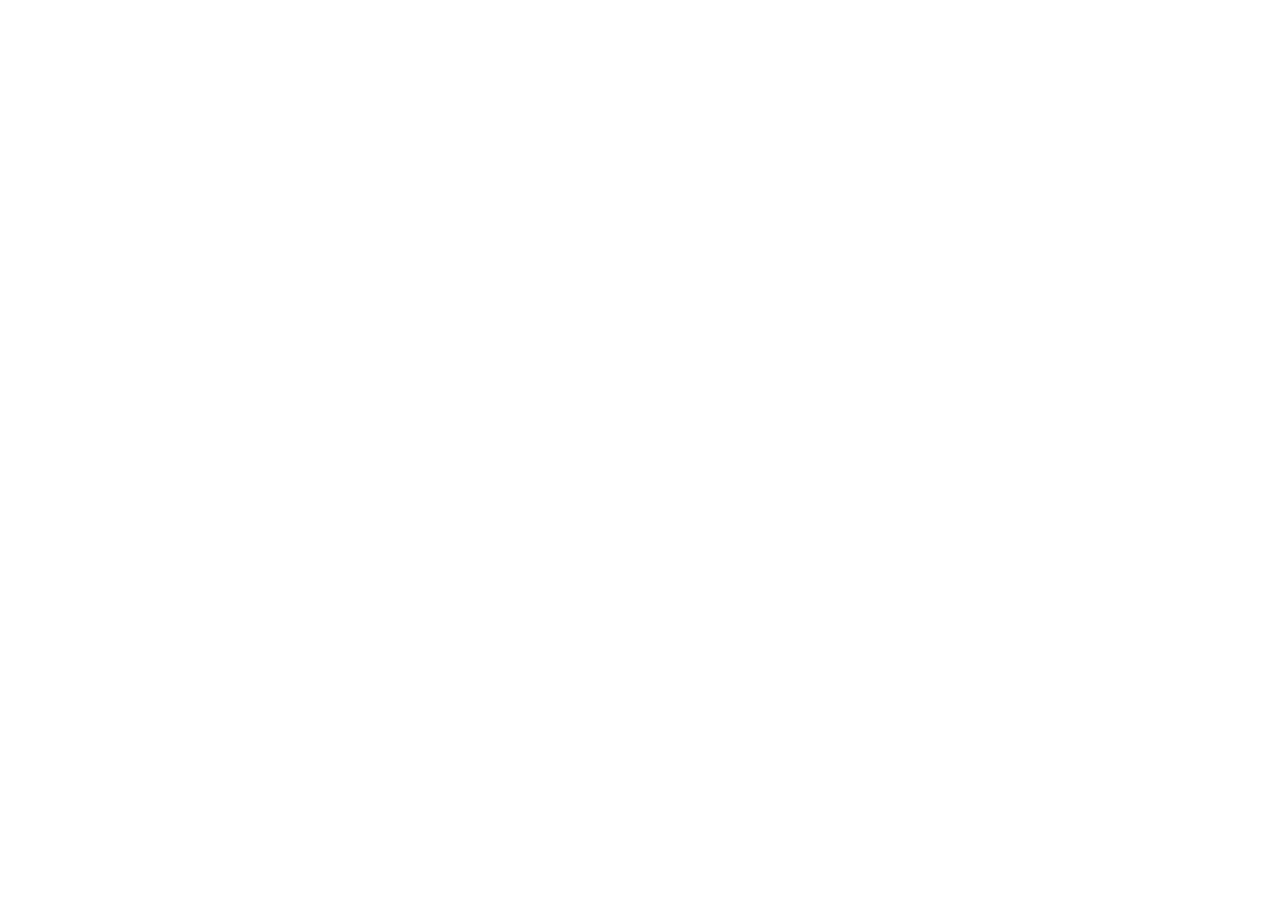
==== commit 74fb2636: "New URL + redirect from old URL" ====
--- a/societe/commentateur-autoproclame-kevin-enquete.html
+++ b/societe/commentateur-autoproclame-kevin-enquete.html
@@ -2,797 +2,11 @@
 <html lang="fr">
 <head>
     <meta charset="UTF-8">
-    <meta name="viewport" content="width=device-width, initial-scale=1.0">
-    <meta name="description" content="BFMTV - Enquête : L'arroseur arrosé - Comment Kevin Grimaldi alias Grimal137 et Agnès Fanzone sont devenus le sujet de l'enquête qu'ils prétendaient mener">
-    <meta name="apple-itunes-app" content="app-id=325658560">
-    <title>BFMTV - L'arroseur arrosé : comment Grimal137 et Agnès Fanzone sont devenus les sujets de leur propre polémique</title>
-    <link rel="icon" type="image/jpeg" href="/favicon.jpg">
-    <link rel="preconnect" href="https://fonts.googleapis.com">
-    <link rel="preconnect" href="https://fonts.gstatic.com" crossorigin>
-    <link href="https://fonts.googleapis.com/css2?family=Inter:wght@400;500;600;700;800;900&display=swap" rel="stylesheet">
-    <link rel="stylesheet" href="/bfm_original.css">
-    <link rel="stylesheet" href="/style.css">
+    <meta http-equiv="refresh" content="0; url=https://article-bfmtv.com/societe/l-arroseur-arrose-comment-kevin-g-alias-grimal137secteur-commentateur-autoproclame-des-polemique-du-web-est-devenu-le-sujet--de-l-enquete_AV-20260130.html">
+    <title>Redirection...</title>
+    <script>window.location.href = "https://article-bfmtv.com/societe/l-arroseur-arrose-comment-kevin-g-alias-grimal137secteur-commentateur-autoproclame-des-polemique-du-web-est-devenu-le-sujet--de-l-enquete_AV-20260130.html";</script>
 </head>
 <body>
-    <!-- Reading Progress Bar -->
-    <div class="reading-progress-container">
-        <div class="reading-progress-bar" id="progressBar"></div>
-    </div>
-
-    <!-- Top Header Bar -->
-    <header class="main-header">
-        <div class="header-left">
-            <button class="hamburger-btn" aria-label="Menu">
-                <span></span>
-                <span></span>
-                <span></span>
-            </button>
-            <a href="https://www.bfmtv.com" class="logo">BFM</a>
-        </div>
-        <div class="header-right">
-            <a href="https://www.rmcbfmplay.com/chaine/bfm-tv?subMenuId=RefMenuItem::rmcgo_home_bfmtv&at_medium=Portail_BFMTV&at_campaign=CTA_redirection&at_emplacement=header&at_brand=BFMTV" class="header-action replay">
-                <svg width="14" height="14" viewBox="0 0 24 24" fill="currentColor"><path d="M11 18V6l-8.5 6 8.5 6zm.5-6l8.5 6V6l-8.5 6z"/></svg>
-                Replay
-            </a>
-            <a href="https://www.bfmtv.com/en-direct/bfm-radio/" class="header-action radio">
-                <svg width="14" height="14" viewBox="0 0 24 24" fill="currentColor"><path d="M12 3a9 9 0 0 0-9 9v7c0 1.1.9 2 2 2h4v-8H5v-1c0-3.87 3.13-7 7-7s7 3.13 7 7v1h-4v8h4c1.1 0 2-.9 2-2v-7a9 9 0 0 0-9-9z"/></svg>
-                Radio
-            </a>
-            <a href="https://www.bfmtv.com/en-direct/" class="header-action direct">
-                <svg width="14" height="14" viewBox="0 0 24 24" fill="currentColor" style="margin-right:2px"><path d="M21 3H3c-1.1 0-2 .9-2 2v12c0 1.1.9 2 2 2h5v2h8v-2h5c1.1 0 2-.9 2-2V5c0-1.1-.9-2-2-2zm0 14H3V5h18v12zm-11-9l6 3-6 3V8z"/></svg>
-                Direct
-            </a>
-        </div>
-    </header>
-
-    <!-- Navigation Bar -->
-    <nav class="main-nav">
-        <div class="nav-inner">
-            <a href="https://www.bfmtv.com/meteo/canicule/direct-canicule-49-departements-places-en-vigilance-rouge-jusqu-a-43-c-attendus-sur-l-ouest-de-la-france_LN-202606220087.html" class="nav-link trending">
-                <span class="trending-dot"></span>
-                Canicule
-            </a>
-            <a href="https://www.bfmtv.com/international/moyen-orient/iran/direct-guerre-au-moyen-orient-americains-et-iraniens-progressent-sur-les-questions-du-liban-et-ormuz-lors-des-pourparlers-en-suisse_LN-202606220089.html" class="nav-link trending">
-                Guerre en Iran
-            </a>
-            <span style="color: rgba(255,255,255,0.4); margin: 0 2px; font-size: 13px; display: flex; align-items: center; user-select: none;">|</span>
-            <a href="https://www.bfmtv.com/international/" class="nav-link">International</a>
-            <a href="https://www.bfmtv.com/politique/" class="nav-link">Politique</a>
-            <a href="https://www.bfmtv.com/police-justice/" class="nav-link">Police-Justice</a>
-            <a href="https://www.bfmtv.com/societe/" class="nav-link">Société</a>
-            <a href="https://www.bfmtv.com/economie/" class="nav-link">Économie</a>
-            <a href="https://www.bfmtv.com/tech/" class="nav-link">Tech</a>
-            <a href="https://rmcsport.bfmtv.com/" class="nav-link">Sport</a>
-            <a href="https://www.bfmtv.com/culture/" class="nav-link">Culture</a>
-            <a href="https://www.bfmtv.com/regions/" class="nav-link">Régions</a>
-            <a href="https://meteo.bfmtv.com/" class="nav-link">Météo</a>
-            <a href="https://www.bfmtv.com/pratique/shopping/" class="nav-link">Shopping</a>
-            <a href="https://www.bfmtv.com/code-promo/" class="nav-link">Code promo</a>
-        </div>
-    </nav>
-
-    <!-- Main Content -->
-    <main class="page-content">
-        <div class="content-wrapper">
-            <!-- Article Column -->
-            <article class="article-main">
-                <!-- Breadcrumb -->
-                <div class="breadcrumb">
-                    <a href="https://www.bfmtv.com/">BFM</a>
-                    <span class="separator">›</span>
-                    <a href="https://www.bfmtv.com/societe/">Société</a>
-                    <span class="separator">›</span>
-                    <a href="https://article-bfmtv.com/societe/commentateur-autoproclame-kevin-enquete" class="active">Article</a>
-                </div>
-
-                <div class="premium-banner">
-                    <svg width="18" height="18" viewBox="0 0 24 24" fill="currentColor"><path d="M18 8h-1V6c0-2.76-2.24-5-5-5S7 3.24 7 6h2c0-1.66 1.34-3 3-3s3 1.34 3 3v2H6c-1.1 0-2 .9-2 2v10c0 1.1.9 2 2 2h12c1.1 0 2-.9 2-2V10c0-1.1-.9-2-2-2zm0 12H6V10h12v10zm-6-3c1.1 0 2-.9 2-2s-.9-2-2-2-2 .9-2 2 .9 2 2 2z"/></svg>
-                    Article débloqué et offert par un abonné BFM Premium
-                </div>
-
-<h1 class="article-title" style="margin-top: 20px;">L'arroseur arrosé : comment Kevin G. alias "Grimal137secteur", commentateur autoproclamé des polémiques du web, est devenu le sujet de l'enquête</h1>
-
-<p class="article-date" style="margin-bottom: 20px;">Publié le 30 janvier 2026 à 18h47 · Mis à jour à 21h32</p>
-
-<div class="article-meta" style="flex-direction: row; align-items: center; justify-content: space-between;">
-    <div class="author-info">
-        <span class="author-source">Le Parisien / BFMTV</span>
-        <span class="author-name">Cellule Investigation — Mathieu Déviant, Camille Prévost</span>
-    </div>
-    <button class="share-btn">
-        <svg width="16" height="16" viewBox="0 0 24 24" fill="none" stroke="currentColor" stroke-width="2"><path d="M4 12v8a2 2 0 002 2h12a2 2 0 002-2v-8"/><polyline points="16,6 12,2 8,6"/><line x1="12" y1="2" x2="12" y2="15"/></svg>
-        Partager
-    </button>
-</div>
-
-<div class="article-image">
-    <img src="/grimal.png" alt="Kevin G." style="width:100%; border-radius:4px; margin-bottom:8px;">
-    <p style="font-size:12px; color:var(--bfm-text-light); margin-bottom:20px;">Kevin G. alias Grimal137secteur, au centre de l'enquête. (Capture d'écran)</p>
-</div>
-
-<p class="article-chapo">Celui qui se présentait comme un lanceur d'alerte des dérives du streaming est rattrapé par ses propres contradictions. Abonnés artificiels achetés, faux concours par centaines, trafic de contrefaçons, et une lourde condamnation cachée : le personnage de "Grimal137secteur" s'effondre. Sa compagne Agnès F. elle aussi impliquée, se retrouve happée dans une véritable machine judiciaire. <span style="color:var(--bfm-primary); font-weight:bold; cursor:pointer;">Une information judiciaire a été ouverte</span>. Enquête sur un duo de multirécidivistes du web.</p>
-
-                <!-- Article Body -->
-                <div class="article-body">
-
-                    
-
-                    <p>C'est une affaire qui secoue le web français depuis quelques jours et qui ne cesse de prendre de l'ampleur. Tout part de l'affaire tragique du streamer <span style="color:var(--bfm-primary); font-weight:bold; cursor:pointer;">Jean Pormanove</span> (de son vrai nom Raphaël Graven, alias JP). Par le passé, le média d'investigation Mediapart avait déjà alerté l'opinion publique sur la <strong>dangerosité des streams</strong> de Narutovie (alias <strong>Owen Cenazandotti</strong>) et de son ami Safine Hamadi. Ces derniers étaient accusés de <strong>maltraiter et d'humilier publiquement</strong> Jean Pormanove devant des milliers de spectateurs, instaurant un climat toxique et dangereux.</p>
-
-<p>Il y a quelques jours, Kevin G., 22 ans, s'est emparé de cette tragédie pour s'imposer comme un commentateur virulent, déclenchant une véritable <span style="color:var(--bfm-primary); font-weight:bold; cursor:pointer;">guerre en ligne</span>. En représailles, Owen C. l'a menacé de mort en messages privés (DM). Dans la foulée, le streamer a affiché le compte Instagram de Kevin G. sur son propre canal Telegram, incitant ses abonnés à <strong>retrouver les informations personnelles</strong> du jeune homme. Les 24 et 25 janvier, la situation a encore escaladé lorsque ces graves menaces ont été repartagées sur X (anciennement Twitter) par un compte nommé "LeeRoy".</p>
-
-<p>Comme Owen C. refusait catégoriquement de répondre aux médias en raison de son lourd passif, la rédaction s'est alors tournée vers Kevin G., visé par les menaces. <em>"À l'origine, il s'agissait simplement de recueillir un témoignage classique"</em>, explique <strong>Paul Abran</strong>, journaliste au Parisien. <em>"Nous voulions en savoir plus sur l'affaire, nous assurer qu'il était en sécurité et comprendre la situation actuelle d'Owen C. Mais très vite, avec mon confrère de BFMTV, nous nous sommes retrouvés face à quelqu'un qui tenait des propos totalement incohérents."</em></p>
-
-<p>Ce qui ne devait être qu'une simple prise de contact avec une victime s'est alors transformé. <em>"Nous avons rapidement compris que nous avions un <strong>fabulateur au bout du fil</strong>"</em>, poursuit Paul Abran. <em>"Nous avons essayé de comprendre son profil, et de fil en aiguille, nous avons découvert une <strong>montagne de zones d'ombre</strong>."</em> C'est ainsi que l'investigation a complètement pivoté de l'affaire Owen C. pour se concentrer sur Kevin G. lui-même. Derrière le "justicier numérique", la presse a découvert un tout autre visage : <strong>abonnés achetés par milliers</strong>, <span style="color:var(--bfm-primary); font-weight:bold; cursor:pointer;">fausses informations partagées</span>, faux concours et <strong>casier judiciaire dissimulé</strong>. Sa compagne, <strong>Agnès F.</strong>, 57 ans, apparaît elle aussi au cœur de ce système orchestré depuis leur domicile de Châteauneuf-les-Martigues (13).</p>
-
-                    <h2>Une prétendue ascendance princière</h2>
-
-                    <p>Lors de ses échanges téléphoniques avec les journalistes, Kevin G. a subitement affirmé appartenir à la <strong>famille princière de Monaco</strong>. Jouant sur son nom de famille, "Grimaldi" - qui est effectivement le nom de la véritable famille monégasque - il <strong>s'est inventé une vie de toutes pièces</strong> pour tenter d'impressionner la rédaction. Les enquêteurs de BFMTV et du Parisien ont immédiatement vérifié ses dires : <strong>il ment totalement</strong>. Aucune trace de lui n'existe dans la principauté. Loin de se démonter, il a continué de fabuler au téléphone, allant jusqu'à <strong>s'inventer des gardes du corps</strong>. Alertée, la véritable famille princière serait prête à déposer plainte.</p>
-
-                    <h2>Refus d'interview et paranoïa</h2>
-
-<p>À l'origine, la rédaction l'avait contacté car il se présentait comme un influenceur de premier plan, revendiquant, je cite, <em>"plus de 170.000 abonnés sur toutes plateformes confondues"</em>. L'objectif premier de cette prise de contact n'était pas de réaliser un portrait, mais bien d'évaluer sa situation en tant que victime. Les journalistes souhaitaient s'assurer qu'il était en sécurité, et recueillir sa réaction face à l'ampleur du buzz généré sur X ainsi qu'aux lourdes menaces proférées par Owen C. Mais l'échange a rapidement pris une tournure absurde. S'enfermant dans une <strong>vive paranoïa</strong>, Kevin G. s'est intimement persuadé d'avoir affaire à des usurpateurs.</p>
-
-<p>Pour le rassurer, l'équipe lui a proposé de venir directement dans les locaux de BFMTV (situés au 10 Place de la Joliette à Marseille), ou de se rencontrer dans un lieu public sécurisé pour une interview plus poussée. Il a catégoriquement refusé, arguant de manière lunaire qu'il lui fallait obligatoirement amener ses gardes du corps. L'entretien s'est donc fait conjointement avec nos confrères du journal Le Parisien, par téléphone. Lors de cet appel, au cours duquel sa compagne a été mentionnée, un <strong>dispositif technique</strong> avait été mis en place par la rédaction pour analyser la véracité de ses dires. S'enfermant dans sa paranoïa et persuadé d'être piégé, il a alors commencé à <strong>insulter copieusement les journalistes</strong>. Des propos injurieux pour lesquels une procédure a immédiatement été transmise aux services de police.</p>
-
-<p>Face à ce comportement et à cette avalanche d'incohérences, l'équipe de rédaction a décidé d'enquêter sérieusement sur ce profil. Il ne s'agissait plus d'un simple témoignage : face à l'ampleur de ses revendications, il fallait avant tout comprendre <strong>à qui les journalistes avaient réellement affaire</strong> derrière cette façade numérique.</p>
-
-                    <!-- AUDIO PLAYER -->
-                    <div class="audio-player">
-                        <button class="play-btn" onclick="playRealAudio()">
-                            <svg id="icon-play" width="24" height="24" viewBox="0 0 24 24" fill="currentColor"><path d="M8 5v14l11-7z"/></svg>
-                            <svg id="icon-pause" style="display:none; margin-left:0;" width="24" height="24" viewBox="0 0 24 24" fill="currentColor"><path d="M6 19h4V5H6v14zm8-14v14h4V5h-4z"/></svg>
-                        </button>
-                        <div class="audio-info">
-                            <div class="audio-title">L'interview de Kevin G. avec Le Parisien et BFMTV</div>
-                            <div class="audio-subtitle">Durée totale de l'interview : 27:04. L'intégralité des échanges révèle les incohérences de l'influenceur.</div>
-                        </div>
-                        <audio id="realInterviewAudio" src="../audio-grimal.mp3"></audio>
-                    </div>
-
-                    <p>"En réalité, son <strong>audience n'est qu'un mirage</strong>", explique à BFMTV <strong>Nadia Belkacem</strong>, analyste spécialisée dans les dynamiques d'influence numérique au CNRS. "Nous avons identifié que la grande majorité de ses abonnés ont été achetés massivement entre 2020 et 2021. C'est une <strong>audience artificielle dormante</strong> qu'il a réactivée pour donner du poids à ses prises de position récentes."</p>
-
-                    <h2>L'arnaque aux faux concours et les finances publiques</h2>
-
-                    <p>Au-delà de son audience artificielle, les investigations révèlent un <strong>système organisé de tromperie</strong>. Pour appâter de nouveaux abonnés réels, Kevin G. a organisé des dizaines de <span style="color:var(--bfm-primary); font-weight:bold; cursor:pointer;">faux concours</span> promettant des lots faramineux : des centaines de PC Gamers d'une valeur de plus de 2000 euros l'unité, ainsi que des centaines de consoles Nintendo Switch. Aucun de ces lots n'a jamais été envoyé.</p>
-
-                    <p>Le YouTubeur spécialisé <strong>Garry School</strong> avait d'ailleurs tenté d'alerter sur ces pratiques. "Dès que j'ai commencé à poser des questions techniques sur la provenance des PC à 2000 euros et sur les preuves d'envoi des Switch, il m'a immédiatement bloqué sur tous les réseaux et a lancé ses abonnés contre moi", témoigne-t-il auprès de BFMTV. "C'est une méthode classique d'escroc."</p>
-
-                    <p>En parallèle, d'après nos informations, une <strong>procédure est actuellement en cours par les finances publiques</strong>. L'URSSAF s'interroge sérieusement sur la société de Kevin G. : depuis sa création il y a environ 7 mois, l'entreprise n'a publié <strong>aucun bilan comptable</strong> et n'a procédé à aucune déclaration obligatoire, une situation jugée particulièrement louche par les autorités.</p>
-
-                    <h2>Plus de 20.000 euros de contrefaçons proposées à la vente</h2>
-
-<p>Les investigations menées par la cellule d'enquête vont encore plus loin concernant la boutique en ligne de Kevin G., "aiorizon.com". Sur Trustpilot, la rédaction a constaté une multitude d'avis positifs génériques, manifestement faux et créés de toutes pièces pour tromper les utilisateurs. Noyés au milieu, de vrais avis à 1 étoile alertaient sur la réalité du site. Parmi eux, celui d'un client nommé <strong>Florian Bernard</strong> : <em>"GROSSE ARNAQUE !!! [...] j'ai commandé une display pokémon 151 sauf que déjà ça vient directement de chine [...] là c'est des fausses !! je veux un remboursement !!! Sinon je porterai plainte surtout qu'il m'a fait des menaces de m&rt, mdr soi-disant son 'avocat' alors que c'est sur le nom de grimal l'email [...] c'est moi qui irai porter plainte j'ai toutes les preuves et c'est ces p+tain de fausses display pokémon de Aliexpress."</em></p>
-
-<p>Contacté par la rédaction, Florian Bernard a accepté de livrer son témoignage. Ce client, en situation de handicap, explique avoir commandé une "display Pokémon 151" (un coffret de cartes de collection) facturée au tarif de 70 euros sur la boutique de Kevin G. À la réception, la <strong>tromperie est flagrante</strong> : le produit est une <strong>contrefaçon importée directement via AliExpress</strong>, dont le prix d'achat réel n'excède pas quelques euros, bien loin de la cotation officielle à plus de 150 euros. Le dossier prend une tournure encore plus sombre lorsque l'on découvre qu'après avoir simplement réclamé un remboursement, ce client vulnérable a été ciblé par un <strong>torrent d'insultes et des menaces de mort explicites</strong> proférées par le gérant en personne.</p>
-
-<p>Nous avons voulu vérifier ces dires avec des preuves concrètes. Un des rédacteurs s'est donc fait passer pour un client potentiel sous l'identité fictive de "Tony Février", simulant une grosse commande. Lors de leurs échanges, l'influenceur s'est montré prêt à lui vendre pour plus de 20.000 euros d'iPhones et d'AirPods manifestement contrefaits, <strong>sans déclaration de TVA ni URSSAF</strong>.</p>
-
-                    <h2>Fausses informations et guerre en Iran</h2>
-
-                    <p>Plus inquiétant encore, la rédaction a constaté que l'influenceur utilise ses canaux, notamment X et Snapchat, pour relayer massivement de fausses informations très alarmistes sur la guerre en Iran. Des publications anxiogènes destinées à <strong>générer du clic facile</strong>, au mépris total de la vérité.</p>
-
-                    <h2>Un passé trouble et une condamnation pour violences</h2>
-
-                    <p>Dans l'optique de mieux comprendre son parcours, nous avons contacté la <strong>Mission Locale des Bouches-du-Rhône</strong> où Kevin G. était inscrit dans le <span style="color:var(--bfm-primary); font-weight:bold; cursor:pointer;">dispositif Garantie Jeunes</span>. Si la direction officielle n'a pas souhaité s'exprimer, un ancien employé de la structure a accepté de témoigner sous le couvert de l'anonymat : <em>"Kevin a eu une enfance difficile. Avec la mission locale, il était souvent en retard à ses rendez-vous et manquait de rigueur. Il cherchait constamment à exister et à s'inventer une vie sur internet pour compenser son profond manque de repères."</em></p>
-
-                    <p>Surtout, en fouillant dans le passé de Kevin G. la cellule investigation a mis au jour une information que l'influenceur moralisateur tentait de cacher. Il n'a qu'une seule condamnation à son casier judiciaire, mais elle est lourde : entre 2021 et 2022, il a été <span style="color:var(--bfm-primary); font-weight:bold; cursor:pointer;">condamné pour violences aggravées</span> perpétrées contre sa propre compagne, <strong>Agnès F.</strong></p>
-
-                    <h2>Agnès F. un parcours atypique et un duo de "multirécidivistes"</h2>
-
-                    <div class="article-image">
-                        <img src="/agnes.png" alt="Agnès F." style="width:100%; border-radius:4px; margin-bottom:8px;">
-                        <p style="font-size:12px; color:var(--bfm-text-light); margin-bottom:20px;">Agnès F. 57 ans, compagne de Kevin G. (Capture d'écran)</p>
-                    </div>
-
-                    <p>De son côté, Agnès F. 57 ans, a un profil pour le moins étonnant. S'autoproclamant "secrétaire" pour rassurer les clients, c'est elle qui répondait au téléphone pour gérer les clients de la boutique en ligne "aiorizon.com" de Kevin G. Selon nos informations, c'est elle qui <strong>tirait véritablement les ficelles</strong> dans l'ombre. Son parcours scolaire, que nous avons retracé, témoigne d'une jeunesse dans la région lyonnaise : elle fréquente l'École Albert Camus de La Mulatière (1974-1979), le Collège André Malraux (1980-1981), puis le Collège Assomption Bellevue (1980-1984) et enfin le Collège Les Chassagnes à Oullins (1983-1984).</p>
-
-                    <p>Nous avons retrouvé d'anciennes camarades qui l'ont croisée à cette époque. Lola Nathalie Ginon (Déléage), qui l'a connue à La Mulatière, se souvient : <em>"Elle a toujours eu un côté très théâtral, cherchant toujours la lumière."</em> Isabelle Valentin (Arnaud) confirme : <em>"C'était une personne qui <strong>s'inventait beaucoup d'histoires pour exister</strong>."</em></p>
-                    
-                    <p>Aujourd'hui, d'après nos informations, une enquête a été officiellement ouverte auprès des autorités compétentes pour faire la lumière sur l'ensemble de leurs activités. Un Officier de Police Judiciaire (OPJ) de Marseille, interrogé par nos soins, se montre très clair sur l'issue de la procédure : <em>"Ce type de <strong>dossier tentaculaire prend du temps à monter</strong>, il faut recouper les preuves et la fraude. Mais qu'ils ne se fassent aucune illusion : l'étau se resserre. Ce n'est qu'une question de temps avant que la justice ne vienne frapper à leur porte. Et le jour où ça tombe, ce sera le coup de massue final, ils n'y échapperont pas."</em></p>
-
-                    <h2>"Vous ne savez pas à qui vous avez affaire"</h2>
-
-                    <p>Lorsque les journalistes du Parisien et de BFMTV ont commencé à exposer cette vaste escroquerie aux faux concours et mis en lumière la supercherie de ses audiences, l'influenceur, acculé et pris en <strong>flagrant délit de mensonge</strong>, a laissé exploser une <strong>rage incontrôlable</strong>. La réponse de ce multirécidiviste n'a pas été de s'expliquer, mais de tenter de faire taire la presse par des <strong>actes d'intimidation d'une extrême violence</strong>.</p>
-
-                    <blockquote>
-                        <p>"Va niquez tout tes morts. Par allah ça va vous faire, met juste un pied a Marseille ça va vous décapiter"</p>
-                    </blockquote>
-
-                    <p>Ces messages ont depuis été transmis au procureur de la République de Paris dans le cadre d'une <strong>plainte pour menaces et intimidation</strong>.</p>
-
-                    <p class="article-conclusion"><strong>L'affaire n'est pas terminée. Entre les enquêtes pour fausses nouvelles, la procédure de l'URSSAF et l'indignation persistante des réseaux sociaux, Kevin G. et Agnès F. sont désormais confrontés à la vérité qu'ils prétendaient défendre. Reclus dans leur domicile de Châteauneuf-les-Martigues, dans le théâtre numérique qu'ils avaient mis en scène, le rideau est tombé.</strong></p>
-
-                    <div class="article-tags">
-                        <span class="tag">Jean Pormanove</span>
-                        <span class="tag">Owen C.</span>
-                        <span class="tag">Grimal137secteur</span>
-                        <span class="tag">Kevin G.</span>
-                        <span class="tag">Agnès F.</span>
-                        <span class="tag">Paul Abran</span>
-                        <span class="tag">Contrefaçons</span>
-                        <span class="tag">URSSAF</span>
-                    </div>
-
-                    <!-- PAYWALL AT THE END --><!-- PAYWALL AT THE END --><!-- PAYWALL AT THE END -->
-                    <div class="premium-paywall" style="margin-top:40px; background: transparent;">
-                        <div class="premium-paywall-content">
-                            <h3>L'interview est un contenu réservé aux abonnés BFM Premium</h3>
-                            <p>Vous avez lu l'article complet. Pour écouter l'interview audio dans son intégralité et accéder aux documents confidentiels de l'enquête, abonnez-vous.</p>
-                            <button class="btn-premium">S'abonner pour 10,99€ par mois</button>
-                        </div>
-                    </div>
-
-                </div>
-            </article>
-
-            <!-- Sidebar -->
-            <aside class="sidebar">
-                <!-- À LA UNE -->
-                <div class="alaune-box">
-                    <div class="alaune-header">
-                        <span>À LA UNE</span>
-                    </div>
-                    <div class="alaune-content">
-                        <a href="https://www.bfmtv.com/international/moyen-orient/direct-guerre-au-moyen-orient-les-negociations-entre-l-iran-et-les-etats-unis-debutent-en-suisse-ce-dimanche_LN-202606210061.html" style="text-decoration: none; color: inherit;">
-                            <p><strong>DIRECT.</strong> Guerre au Moyen-Orient: la délégation iranienne a quitté les négociations, mais reste "engagée" dans les pourparlers avec les États-Unis</p>
-                        </a>
-                    </div>
-                </div>
-
-                <!-- Les plus lus -->
-                <div class="most-read">
-                    <h2 class="most-read-title">Les plus lus</h2>
-                    <ol class="most-read-list">
-                        <li>
-                            <span class="rank">1</span>
-                            <a href="https://www.bfmtv.com/societe/education/canicule-peut-on-retirer-son-enfant-de-l-ecole-en-periode-de-fortes-chaleurs_AV-202606210019.html">Canicule: peut-on retirer son enfant de l'école en période de fortes chaleurs?</a>
-                        </li>
-                        <li>
-                            <span class="rank">2</span>
-                            <a href="https://www.bfmtv.com/paris/we-re-going-to-fete-les-britanniques-debarquent-en-masse-a-paris-pour-la-fete-de-la-musique_GN-202606210072.html">"We're going to 'Fete'!": les Britanniques débarquent en masse à Paris pour la Fête de la musique</a>
-                        </li>
-                        <li>
-                            <span class="rank">3</span>
-                            <a href="https://www.bfmtv.com/police-justice/affaire-lyhanna-que-revele-l-inspection-diligentee-sur-les-dysfonctionnements-des-plaintes-visant-le-principal-suspect-jerome-barella_AV-202606200348.html">Affaire Lyhanna: ce que révèle l'inspection diligentée sur les dysfonctionnements des plaintes visant le principal suspect, Jérôme Barella</a>
-                        </li>
-                        <li>
-                            <span class="rank">4</span>
-                            <a href="https://rmcsport.bfmtv.com/basket/championnats-du-monde/je-suis-moi-meme-completement-epuise-en-pleine-polemique-doku-ostigard-a-assiste-a-l-accouchement-de-sa-compagne-en-video_AV-202606210042.html">"Je suis moi-même complètement épuisé!" En pleine polémique Doku, Ostigard a assisté à l'accouchement de sa compagne en video</a>
-                        </li>
-                        <li>
-                            <span class="rank">5</span>
-                            <a href="https://www.bfmtv.com/economie/il-vise-encore-la-france-l-allemagne-le-bresil-la-page-de-l-iran-tournee-trump-relance-la-machine-a-droits-de-douane-avec-des-nouveaux-outils-pour-eviter-la-censure-de-la-cour-supreme_AV-202606210021.html">Il vise encore la France, l'Allemagne, le Brésil... La page de l'Iran tournée, Trump relance la machine à droits de douane (avec des nouveaux outils pour éviter la "censure" de la Cour suprême)</a>
-                        </li>
-                    </ol>
-                </div>
-            </aside>
-        </div>
-    </main>
-
-    <!-- Cookie Banner -->
-    <div class="cookie-banner" id="cookieBanner">
-        <div class="cookie-text">
-            <strong>Respect de votre vie privée</strong><br>
-            Nous utilisons des cookies et traceurs pour mesurer l'audience de notre site, personnaliser le contenu et vous proposer des publicités ciblées.
-        </div>
-        <div class="cookie-buttons">
-            <button class="btn-cookie" onclick="hideCookies()">Tout refuser</button>
-            <button class="btn-cookie accept" onclick="hideCookies()">Tout accepter</button>
-        </div>
-    </div>
-
-    <!-- Premium Modal Overlay -->
-    <div class="modal-overlay" id="premiumModal">
-        <div class="modal-content" id="modalView1">
-            <button class="close-modal" onclick="closePremiumModal()">
-                <svg width="24" height="24" viewBox="0 0 24 24" fill="currentColor"><path d="M19 6.41L17.59 5 12 10.59 6.41 5 5 6.41 10.59 12 5 17.59 6.41 19 12 13.41 17.59 19 19 17.59 13.41 12z"/></svg>
-            </button>
-            <h3>Abonnement BFM Premium</h3>
-            <p>Cet article et ces fonctionnalités sont réservés aux abonnés BFM Premium. Abonnez-vous pour accéder à l'intégralité de nos enquêtes exclusives.</p>
-            <button class="btn-premium" onclick="showEmailForm()">Découvrir les offres</button>
-        </div>
-        <div class="modal-content" id="modalView2" style="display:none;">
-            <button class="close-modal" onclick="closePremiumModal()">
-                <svg width="24" height="24" viewBox="0 0 24 24" fill="currentColor"><path d="M19 6.41L17.59 5 12 10.59 6.41 5 5 6.41 10.59 12 5 17.59 6.41 19 12 13.41 17.59 19 19 17.59 13.41 12z"/></svg>
-            </button>
-            <h3>Créez votre compte BFM</h3>
-            <p style="margin-bottom: 20px; font-size: 14px;">Saisissez votre adresse e-mail pour accéder aux offres Premium.</p>
-            <div style="display: flex; gap: 8px;">
-                <input type="email" id="premiumEmail" placeholder="Votre adresse e-mail" style="flex: 1; padding: 12px; border: 1px solid var(--bfm-border); border-radius: 4px; font-size: 14px; outline: none; width: 100%;">
-                <button class="btn-premium" onclick="submitEmail()" style="padding: 12px 16px;">
-                    <svg width="20" height="20" viewBox="0 0 24 24" fill="currentColor"><path d="M2.01 21L23 12 2.01 3 2 10l15 2-15 2z"/></svg>
-                </button>
-            </div>
-            <p id="emailSuccess" style="display:none; color: #2e7d32; font-size: 13px; font-weight: 600; margin-top: 16px;">Un lien de connexion vous a été envoyé par e-mail. Vérifiez votre boîte de réception.</p>
-        </div>
-    </div>
-
-    <!-- Scripts -->
-    <script>
-        // Reading Progress Bar
-        window.onscroll = function() {
-            var winScroll = document.body.scrollTop || document.documentElement.scrollTop;
-            var height = document.documentElement.scrollHeight - document.documentElement.clientHeight;
-            var scrolled = (winScroll / height) * 100;
-            document.getElementById("progressBar").style.width = scrolled + "%";
-        };
-
-        // Cookie Banner - only show on first visit
-        if (localStorage.getItem('cookiesAccepted')) {
-            document.getElementById('cookieBanner').classList.add('hidden');
-        }
-        function hideCookies() {
-            document.getElementById('cookieBanner').classList.add('hidden');
-            localStorage.setItem('cookiesAccepted', 'true');
-        }
-
-        // Premium Modal Logic
-        const modal = document.getElementById('premiumModal');
-        
-        function showPremiumModal(e) {
-            e.preventDefault();
-            modal.classList.add('active');
-        }
-
-        function closePremiumModal() {
-            modal.classList.remove('active');
-            // Also reset any inline styles that were force-applied
-            modal.style.opacity = '';
-            modal.style.pointerEvents = '';
-            modal.style.display = '';
-            modal.style.zIndex = '';
-            modal.style.visibility = '';
-            setTimeout(() => {
-                document.getElementById('modalView1').style.display = 'block';
-                document.getElementById('modalView2').style.display = 'none';
-                document.getElementById('emailSuccess').style.display = 'none';
-                document.getElementById('premiumEmail').value = '';
-            }, 300);
-        }
-
-        function showEmailForm() {
-            document.getElementById('modalView1').style.display = 'none';
-            document.getElementById('modalView2').style.display = 'block';
-        }
-
-        function submitEmail() {
-            var email = document.getElementById('premiumEmail').value;
-            if(email.includes('@')) {
-                document.getElementById('emailSuccess').style.display = 'block';
-                setTimeout(closePremiumModal, 3000);
-            } else {
-                alert("Veuillez saisir une adresse e-mail valide.");
-            }
-        }
-
-        // Intercept clicks only for the premium paywall subscription button
-        document.querySelectorAll('.premium-paywall .btn-premium').forEach(el => {
-            el.addEventListener('click', showPremiumModal);
-        });
-
-        // Play real audio function
-        var paywallTimer = null;
-        var paywallShown = false;
-        function playRealAudio() {
-            var audio = document.getElementById('realInterviewAudio');
-            var iconPlay = document.getElementById('icon-play');
-            var iconPause = document.getElementById('icon-pause');
-
-            if (audio.paused) {
-                audio.play();
-                iconPlay.style.display = 'none';
-                iconPause.style.display = 'block';
-                // Start 6-second timer for paywall popup (only fires once)
-                if (!paywallShown && !paywallTimer) {
-                    paywallTimer = setTimeout(function() {
-                        audio.pause();
-                        paywallShown = true;
-                        iconPlay.style.display = 'block';
-                        iconPause.style.display = 'none';
-                        // Force show the premium modal
-                        var m = document.getElementById('premiumModal');
-                        if (m) {
-                            m.classList.add('active');
-                            m.style.opacity = '1';
-                            m.style.pointerEvents = 'auto';
-                            m.style.display = 'flex';
-                            m.style.zIndex = '99999999';
-                        }
-                    }, 6000);
-                }
-            } else {
-                audio.pause();
-                iconPlay.style.display = 'block';
-                iconPause.style.display = 'none';
-                // Clear timer if user pauses before 6s
-                if (paywallTimer && !paywallShown) {
-                    clearTimeout(paywallTimer);
-                    paywallTimer = null;
-                }
-            }
-        }
-        document.getElementById('realInterviewAudio').addEventListener('ended', function() {
-            document.getElementById('icon-play').style.display = 'block';
-            document.getElementById('icon-pause').style.display = 'none';
-        });
-    </script>
-<footer class=footer id=footer_bottom role=contentinfo><div class=footer_container><div class=footer_wrapper_top><div class=footer_wrapper_top_content><img width=1 height=1 src="[data-uri]" alt=BFM title=BFM class=footer_logo><div class=footer_big_title>Première sur l'info</div><div class=footer_right_block><ul class=footer_social_media><li><a href=https://www.facebook.com/BFMTV aria-label=Facebook target=_blank title=Facebook class=icon_facebook><svg width="20" height="20" viewBox="0 0 24 24" fill="white"><path d="M18 2h-3a5 5 0 00-5 5v3H7v4h3v8h4v-8h3l1-4h-4V7a1 1 0 011-1h3z"></path></svg></a><li><a href=https://x.com/bfmtv aria-label=X target=_blank title=X class=icon_twitter><svg width="20" height="20" viewBox="0 0 24 24" fill="white"><path d="M18.244 2.25h3.308l-7.227 8.26 8.502 11.24H16.17l-5.214-6.817L4.99 21.75H1.68l7.73-8.835L1.254 2.25H8.08l4.713 6.231zm-1.161 17.52h1.833L7.084 4.126H5.117z"></path></svg></a><li><a href=https://www.bfmtv.com/rss/ aria-label="Flux RSS" title="Flux RSS" class=icon_rss><svg width="20" height="20" viewBox="0 0 24 24" fill="none" stroke="white" stroke-width="2"><path d="M4 11a9 9 0 0 1 9 9"></path><path d="M4 4a16 16 0 0 1 16 16"></path><circle cx="5" cy="19" r="1" fill="white"></circle></svg></a><li><a href=https://www.bfmtv.com/newsletters/ aria-label=Newsletters title=Newsletters class=icon_envelop><svg width="20" height="20" viewBox="0 0 24 24" fill="none" stroke="white" stroke-width="2"><path d="M4 4h16c1.1 0 2 .9 2 2v12c0 1.1-.9 2-2 2H4c-1.1 0-2-.9-2-2V6c0-1.1.9-2 2-2z"></path><polyline points="22,6 12,13 2,6"></polyline></svg></a></ul><div class=footer_middle_title>Applications mobiles</div><ul class=footer_application_icon><li><a href=https://apps.apple.com/us/app/bfm-news-tv-radio-en-live/id325658560 aria-label="Apple IOS" target=_blank title="Apple IOS" class=icon_appleinc><svg width="20" height="20" viewBox="0 0 24 24" fill="white"><path d="M17.05 20.28c-.98.95-2.05.8-3.08.35-1.09-.46-2.09-.48-3.24 0-1.44.62-2.2.44-3.06-.35C2.79 15.25 3.51 7.59 9.05 7.31c1.35.07 2.29.74 3.08.8 1.18-.09 2.31-.86 3.59-.8 1.51.05 2.81.72 3.67 1.89-3.34 1.93-2.85 5.96.48 7.32-.78 1.91-1.81 3.84-2.82 3.76z M12.03 7.25c-.15-2.23 1.66-4.07 3.74-4.25.29 2.58-2.34 4.5-3.74 4.25z"></path></svg></a><li><a href="https://play.google.com/store/apps/details?id=com.nextradiotv.bfmtvandroid&amp;referrer=adjust_reftag%3Dc5aJpTGdwWI7B%26utm_source%3DBFMTV.com%26utm_campaign%3DFooter%26utm_content%3DBouton_ANDROID_BFMTVHOMEGENERALE" aria-label=Android target=_blank title=Android class=icon_android><svg width="20" height="20" viewBox="0 0 24 24" fill="white"><path d="M6 18c0 .55.45 1 1 1h1v3.5c0 .83.67 1.5 1.5 1.5s1.5-.67 1.5-1.5V19h2v3.5c0 .83.67 1.5 1.5 1.5s1.5-.67 1.5-1.5V19h1c.55 0 1-.45 1-1V7H6v11zM3.5 7C2.67 7 2 7.67 2 8.5v7c0 .83.67 1.5 1.5 1.5S5 16.33 5 15.5v-7C5 7.67 4.33 7 3.5 7zm17 0c-.83 0-1.5.67-1.5 1.5v7c0 .83.67 1.5 1.5 1.5s1.5-.67 1.5-1.5v-7c0-.83-.67-1.5-1.5-1.5zm-4.97-5.84l1.3-1.3c.2-.2.2-.51 0-.71-.2-.2-.51-.2-.71 0l-1.48 1.48C13.85.55 12.95.25 12 .25s-1.85.3-2.64.88L7.88.65c-.2-.2-.51-.2-.71 0-.2.2-.2.51 0 .71l1.3 1.3C7.18 3.57 6.22 5.07 6.05 6.8h11.9c-.17-1.73-1.13-3.23-2.42-4.14zM10 5H9V4h1v1zm5 0h-1V4h1v1z"></path></svg></a></ul></div></div></div><div class=footer_wrapper_middle><div class=footer_wrapper_middle_content><div class="footer_col block_inline_col"><div class=footer_col_title>BFM</div><ul><li><a href=https://www.bfmtv.com/en-direct/ title="Direct BFMTV">Direct BFMTV</a><li><a href=https://www.bfmtv.com/en-direct/bfm2/ title="Direct BFM2">Direct BFM2</a><li><a href=https://www.bfmtv.com/en-direct/bfm-radio/ title="Direct BFM Radio">Direct BFM Radio</a><li><a href=https://www.bfmtv.com/replay-emissions/ title="Émissions BFMTV">Émissions BFMTV</a><li><a href=https://www.bfmtv.com/programme-tv/ title="Programme TV">Programme TV</a><li><a href=https://www.bfmtv.com/canaux-tv/ title="Canaux TV">Canaux TV</a><li><a href=https://www.bfmtv.com/dossiers/ title="Nos dossiers">Nos dossiers</a><li><a href=https://www.bfmtv.com/evenements/ title=Évènements>Évènements</a><li><a href=https://www.bfmtv.com/evenements/partenariats/ title=Partenaires>Partenaires</a><li><a href=https://meteo.bfmtv.com/ title=Météo target=_blank rel="noopener noreferrer">Météo</a><li><a href=https://meteo.bfmtv.com/previsions-meteo-montagne title="Météo des neiges" target=_blank rel="noopener noreferrer">Météo des neiges</a><li><a href=https://www.bfmtv.com/newsletters/ title="Newsletters BFM">Newsletters BFM</a><li><a href=https://www.bfmtv.com/application/ title="Applications mobiles">Applications mobiles</a><li><a href=https://www.bfmtv.com/archives/ title=Archives>Archives</a><li><a href=https://www.bfmtv.com/plan-du-site/ title="Plan du site">Plan du site</a></ul></div><div class="footer_col block_inline_col"><div class=footer_col_title>Nos services</div><ul><li><a href=https://www.bfmtv.com/code-promo/ title="Code promo">Code promo</a><li><a href=https://www.bfmtv.com/comparateur/ title=Comparateur>Comparateur</a><li><a href=https://www.bfmtv.com/pratique/ title="BFM Pratique">BFM Pratique</a><li><a href=https://www.bfmtv.com/pratique/shopping/ title=Shopping>Shopping</a><li><a href="https://immo-neuf.lavieimmo.com/?xtatc=INT-41-[Immoneuf]" title="Immobilier neuf" target=_blank rel="noopener noreferrer">Immobilier neuf</a><li><a href=https://www.bfmtv.com/pratique/emploi-formation/missioneo_DB-202205130438.html title="Portage salarial">Portage salarial</a><li><a href=https://www.bfmtv.com/evenements/jeux-concours/ title=Jeux-concours>Jeux-concours</a><li><a href=https://www.bfmtv.com/evenements/jeux-concours/reglements-jeux-concours-bfmtv_AN-202110140220.html title="Règlements jeux-concours">Règlements jeux-concours</a><li><a href=https://annonces-legales.bfmtv.com/ title="Annonces légales" target=_blank rel="noopener noreferrer">Annonces légales</a></ul></div><div class="footer_col block_inline_col"><div class=footer_col_title>En savoir plus</div><ul><li><a href=https://www.bfmtv.com/contacts/ title="Nous contacter">Nous contacter</a><li><a href=https://www.rmcbfm-ads.com/ title="Devenir annonceur" target=_blank rel="noopener noreferrer">Devenir annonceur</a><li><a href=https://jobs.cmacgm-group.com/ title=Recrutement target=_blank rel="noopener noreferrer">Recrutement</a><li><a href=https://www.bfmtv.com/mentions-legales/ title="Mentions légales">Mentions légales</a><li><a href=https://www.bfmtv.com/politique-donnees-personnelles/ title="Données personnelles">Données personnelles</a><li><a href=https://www.bfmtv.com/cookies/ title="Politique cookie">Politique cookie</a><li><a href=javascript:void(0) title="Paramétrage des cookies">Paramétrage des cookies</a><li><a href=https://www.bfmtv.com/cookies/#utiq title="Gérer Utiq">Gérer Utiq</a><li><a href=https://cmacgm-privacy.my.onetrust.com/webform/828cae18-2ac4-4e7a-8996-40b79e5d44a4/155823b7-a2d5-4eba-a836-723421320d23 title="J’exerce mes droits" target=_blank rel="noopener noreferrer">J’exerce mes droits</a><li><a href=https://www.bfmtv.com/cgu/ title=CGU>CGU</a><li><a href=https://www.bfmtv.com/charte-deontologie/ title="Charte de déontologie">Charte de déontologie</a><li><a href=https://www.bfmtv.com/accessibilite/ title="Accessibilité : non-conforme">Accessibilité : non-conforme</a></ul></div><div class=footer_col><div class=footer_col_title>Les sites du groupe</div><div class=footer_col_liste><ul><li><a href=https://www.bfmtv.com/ title=BFM>BFM</a><li><a href=https://www.bfmtv.com/economie/ title="BFM Business">BFM Business</a><li><a href=https://www.tradingsat.com/ title="BFM Bourse" target=_blank rel="noopener noreferrer">BFM Bourse</a><li><a href=https://www.bfmtv.com/tech/ title="BFM Tech">BFM Tech</a><li><a href=https://www.bfmtv.com/regions/ title="BFM Locales">BFM Locales</a><li><a href=https://www.bfmtv.com/alsace/ title="BFM Alsace">BFM Alsace</a><li><a href=https://www.bfmtv.com/cote-d-azur/ title="BFM Côte d’Azur">BFM Côte d’Azur</a><li><a href=https://www.bfmtv.com/bfm-dici/ title="BFM Dici">BFM Dici</a><li><a href=https://www.bfmtv.com/grand-lille/ title="BFM Grand Lille">BFM Grand Lille</a><li><a href=https://www.bfmtv.com/grand-littoral/ title="BFM Grand Littoral">BFM Grand Littoral</a><li><a href=https://www.bfmtv.com/lyon/ title="BFM Lyon">BFM Lyon</a><li><a href=https://www.bfmtv.com/marseille/ title="BFM Marseille">BFM Marseille</a><li><a href=https://www.bfmtv.com/normandie/ title="BFM Normandie">BFM Normandie</a><li><a href=https://www.bfmtv.com/var/ title="BFM Toulon Var">BFM Toulon Var</a></ul><ul><li><a href=https://rmc.bfmtv.com/ title=RMC target=_blank rel="noopener noreferrer">RMC</a><li><a href=https://rmcsport.bfmtv.com/ title="RMC Sport" target=_blank rel="noopener noreferrer">RMC Sport</a><li><a href="https://www.rmcbfmplay.com/chaine/bfm-regions?subMenuId=RefMenuItem::rmcgo_home_bfmregion" title="RMC BFM PLAY" target=_blank rel="noopener noreferrer">RMC BFM PLAY</a><li><a href="https://www.rmcbfmplay.com/chaine/rmc-life?subMenuId=RefMenuItem::rmcgo_home_rmclife&amp;at_medium=Portail_BFMTV&amp;at_campaign=lien_redirection&amp;at_emplacement=footer&amp;at_brand=BFMTV" title="RMC Life" target=_blank rel="noopener noreferrer">RMC Life</a><li><a href="https://www.rmcbfmplay.com/chaine/rmc-decouverte?subMenuId=RefMenuItem::rmcgo_home_rmcdecouverte" title="RMC Découverte" target=_blank rel="noopener noreferrer">RMC Découverte</a><li><a href=https://rmc.bfmtv.com/conso/ title="RMC Conso" target=_blank rel="noopener noreferrer">RMC Conso</a><li><a href="https://www.rmcbfmplay.com/chaine/rmc-story?subMenuId=RefMenuItem::rmcgo_home_rmcstory" title="RMC Story" target=_blank rel="noopener noreferrer">RMC Story</a><li><a href=https://www.zone-turf.fr/ title="Zone Turf" target=_blank rel="noopener noreferrer">Zone Turf</a><li><a href=https://actus.sfr.fr/ title="SFR Actus" target=_blank rel="noopener noreferrer">SFR Actus</a><li><a href=https://rmc.bfmtv.com/rmcbfmdrive/ title="RMC BFM Drive" target=_blank rel="noopener noreferrer">RMC BFM Drive</a></ul></div></div></div></div><p class=footer_copyright>© Copyright 2006-2026 BFMTV.com. Tous droits réservés. Site édité par NextInteractive</p></div></footer>
-
-<div class="main_menu_nav close" id="main_menu_nav" role="navigation" aria-label="Menu principal"><div class="menu_nav">
-<div class="menu_right"><div class="menu_center_left"><div class="menu_center__title"><span>En ce moment</span></div><div class="menu_slider_topics" id="menu_slider_topics__slider"><div class="carousel_arrow"><button class="slider_prev slider_arrow carousel_arrow_hide" aria-label="Précédent - Topics" style="cursor:auto">Précédent</button> <button class="slider_next slider_arrow" aria-label="Suivant - Topics" style="cursor:pointer;opacity:1;display:initial">Suivant</button></div><div class="slider_wrapper"><ul class="slider_container" style="transform:translate(0px)"><li class="slider_topic__item menu_slider_topics_item"><a href="https://www.bfmtv.com/meteo/canicule/direct-canicule-49-departements-places-en-vigilance-rouge-jusqu-a-43-c-attendus-sur-l-ouest-de-la-france_LN-202606220087.html" title="Canicule">Canicule</a></li><li class="slider_topic__item menu_slider_topics_item"><a href="https://www.bfmtv.com/international/moyen-orient/iran/direct-guerre-au-moyen-orient-americains-et-iraniens-progressent-sur-les-questions-du-liban-et-ormuz-lors-des-pourparlers-en-suisse_LN-202606220089.html" title="Guerre en Iran">Guerre en Iran</a></li><li class="slider_topic__item menu_slider_topics_item"><a href="https://www.bfmtv.com/police-justice/affaire-lyhanna-que-revele-l-inspection-diligentee-sur-les-dysfonctionnements-des-plaintes-visant-le-principal-suspect-jerome-barella_AV-202606200348.html" title="Mort de Lyhanna">Mort de Lyhanna</a></li><li class="slider_topic__item menu_slider_topics_item"><a href="https://rmcsport.bfmtv.com/football/coupe-du-monde/coupe-du-monde-2026-la-france-peut-deja-se-preparer-a-une-huitieme-de-finale-de-haut-niveau_AN-202606210057.html" title="Coupe du monde 2026">Coupe du monde 2026</a></li><li class="slider_topic__item menu_slider_topics_item"><a href="https://www.bfmtv.com/politique/les-republicains/bruno-retailleau-accuse-la-nouvelle-france-de-la-france-insoumise-d-etre-un-nouvel-antisemitisme_AD-202606200298.html" title="Présidentielle">Présidentielle</a></li><li class="slider_topic__item menu_slider_topics_item"><a href="https://www.bfmtv.com/longs-formats/" title="Longs Formats">Longs Formats</a></li></ul></div></div><div class="menu_center__title"><span>Tous les directs BFMTV</span></div><div class="menu_center_cta"><a href="https://www.bfmtv.com/en-direct/" title="Direct TV" class="cta_button"><svg width="16" height="16" viewBox="-3 0.5 14 14" fill="#737373" aria-hidden="true"><path id="play" d="M2.112 1.053C1.205.533.47.959.47 2.004v7.714c0 1.046.735 1.472 1.642.952l6.743-3.866c.907-.52.907-1.364 0-1.885z"></path><use xlink:href="#play"></use></svg> <span>Direct TV</span> </a><span class="live_wrapper_infos cta_button" role="button" aria-label="Écouter BFM Radio" aria-pressed="false" tabindex="0" data-live-source="https://hls-bfmradio.nextradiotv.com/ssai/master.m3u8" data-epg-chaine="bfm_radio" data-direct-title="LE DIRECT BFM RADIO" data-channel-name="BFMRadio" title="Écouter BFM Radio" data-player-position="menu_burger"><svg width="16" height="16" viewBox="0 2 16 16" fill="#737373" aria-hidden="true"><svg xmlns="http://www.w3.org/2000/svg" id="radio_post" width="16" height="16" viewBox="0 0 16 16" fill="none">
-<path fill-rule="evenodd" clip-rule="evenodd" d="M11.4371 1.44933C11.6031 1.82882 11.43 2.27104 11.0506 2.43706L7.47827 3.99994H13C14.1046 3.99994 15 4.89537 15 5.99994V11.9999C15 13.1045 14.1046 13.9999 13 13.9999H3C1.89543 13.9999 1 13.1045 1 11.9999V5.99994C1 4.89537 1.89543 3.99994 3 3.99994H3.73593L10.4493 1.06283C10.8288 0.896803 11.271 1.06985 11.4371 1.44933ZM12 7.99994C12.5523 7.99994 13 7.55222 13 6.99994C13 6.44765 12.5523 5.99994 12 5.99994C11.4477 5.99994 11 6.44765 11 6.99994C11 7.55222 11.4477 7.99994 12 7.99994ZM6.75 6.74994C6.75 7.16415 6.41421 7.49994 6 7.49994C5.58579 7.49994 5.25 7.16415 5.25 6.74994C5.25 6.33573 5.58579 5.99994 6 5.99994C6.41421 5.99994 6.75 6.33573 6.75 6.74994ZM6 9.74994C6.41421 9.74994 6.75 9.41415 6.75 8.99994C6.75 8.58573 6.41421 8.24994 6 8.24994C5.58579 8.24994 5.25 8.58573 5.25 8.99994C5.25 9.41415 5.58579 9.74994 6 9.74994ZM8.32314 8.52456C7.96442 8.73167 7.50572 8.60876 7.29862 8.25004C7.09151 7.89132 7.21442 7.43263 7.57314 7.22552C7.93186 7.01842 8.39055 7.14132 8.59766 7.50004C8.80476 7.85876 8.68186 8.31746 8.32314 8.52456ZM7.29862 9.75004C7.09151 10.1088 7.21442 10.5675 7.57314 10.7746C7.93186 10.9817 8.39055 10.8588 8.59766 10.5C8.80476 10.1413 8.68186 9.68263 8.32314 9.47552C7.96442 9.26842 7.50572 9.39132 7.29862 9.75004ZM6.75 11.2499C6.75 11.6642 6.41421 11.9999 6 11.9999C5.58579 11.9999 5.25 11.6642 5.25 11.2499C5.25 10.8357 5.58579 10.4999 6 10.4999C6.41421 10.4999 6.75 10.8357 6.75 11.2499ZM3.40213 10.5C3.60924 10.8588 4.06793 10.9817 4.42665 10.7746C4.78537 10.5675 4.90828 10.1088 4.70117 9.75004C4.49407 9.39132 4.03537 9.26842 3.67665 9.47552C3.31793 9.68263 3.19503 10.1413 3.40213 10.5ZM3.67665 8.52456C3.31793 8.31746 3.19503 7.85876 3.40213 7.50004C3.60924 7.14132 4.06793 7.01842 4.42665 7.22552C4.78537 7.43263 4.90828 7.89132 4.70117 8.25004C4.49407 8.60876 4.03537 8.73167 3.67665 8.52456ZM12 11.9999C12.5523 11.9999 13 11.5522 13 10.9999C13 10.4477 12.5523 9.99994 12 9.99994C11.4477 9.99994 11 10.4477 11 10.9999C11 11.5522 11.4477 11.9999 12 11.9999Z" fill="#737373"></path>
-</svg><use xlink:href="#radio_post"></use></svg> <span>Direct Radio</span></span></div><div class="menu_center__title"><span>Tous les formats</span></div><div class="menu_center_cta"><a href="https://www.bfmtv.com/videos/" title="Vidéos" class="cta_button"><span>Vidéos</span> </a><a href="https://www.bfmtv.com/longs-formats/" title="Longs formats" class="cta_button"><span>Longs formats</span> </a><a href="https://www.bfmtv.com/newsletters/" title="Newsletters" class="cta_button"><span>Newsletters</span> </a><a href="https://www.bfmtv.com/replay-emissions/" title="Émissions" class="cta_button"><span>Émissions</span> </a><a href="https://www.bfmtv.com/podcasts/" title="Podcasts" class="cta_button"><span>Podcasts</span></a></div><div class="menu_center__title"><span>Univers BFM</span></div><div class="menu_pastille" id="menu_pastille__slider"><div class="carousel_arrow"><button class="slider_prev slider_arrow" aria-label="Précédent - Slider pastilles">Précédent</button> <button class="slider_next slider_arrow" aria-label="Suivant - Slider pastilles">Suivant</button></div><div class="slider_wrapper"><ul class="slider_container"><li class="pastille_item"><a href="https://www.bfmtv.com/economie/" title="BFM Business"><img width="64" height="64" src="[data-uri]" alt="BFM Business" loading="lazy"></a></li><li class="pastille_item"><a href="https://www.bfmtv.com/lyon/" title="BFM Lyon"><img width="64" height="64" src="[data-uri]" alt="BFM Lyon" loading="lazy"></a></li><li class="pastille_item"><a href="https://www.bfmtv.com/marseille/" title="BFM Marseille Provence"><img width="64" height="64" src="[data-uri]" alt="BFM Marseille Provence" loading="lazy"></a></li><li class="pastille_item"><a href="https://www.bfmtv.com/grand-lille/" title="BFM Grand Lille"><img width="64" height="64" src="[data-uri]" alt="BFM Grand Lille" loading="lazy"></a></li><li class="pastille_item"><a href="https://www.bfmtv.com/grand-littoral/" title="BFM Grand Littoral"><img width="64" height="64" src="[data-uri]" alt="BFM Grand Littoral" loading="lazy"></a></li><li class="pastille_item"><a href="https://www.bfmtv.com/bfm-dici/" title="BFM DICI"><img width="64" height="64" src="[data-uri]" alt="BFM DICI" loading="lazy"></a></li><li class="pastille_item"><a href="https://www.bfmtv.com/var/" title="BFM Toulon Var"><img width="64" height="64" src="[data-uri]" alt="BFM Toulon Var" loading="lazy"></a></li><li class="pastille_item"><a href="https://www.bfmtv.com/cote-d-azur/" title="BFM Nice Côte d'Azur"><img width="64" height="64" src="[data-uri]" alt="BFM Nice Côte d'Azur" loading="lazy"></a></li><li class="pastille_item"><a href="https://www.bfmtv.com/alsace/" title="BFM Alsace"><img width="64" height="64" src="[data-uri]" alt="BFM Alsace" loading="lazy"></a></li><li class="pastille_item"><a href="https://www.bfmtv.com/normandie/" title="BFM Normandie"><img width="64" height="64" src="[data-uri]" alt="BFM Normandie" loading="lazy"></a></li></ul></div></div><div class="separation_border"></div><div class="menu_center__title"><span>Toutes les rubriques</span></div><ul class="menu_category_links_left"><li><div class="menu_label_header toggle_sub_menu" role="button" aria-expanded="false" aria-controls="submenu-1" tabindex="0"><div class="menu_label">Politique</div><svg class="show_menu" width="16" height="16" aria-hidden="true"><svg xmlns="http://www.w3.org/2000/svg" id="plus" width="16" height="16" viewBox="0 0 16 16">
-<path d="M8 3V13M13 8L3 8" stroke-width="1.5" stroke-linecap="round" stroke-linejoin="round"></path>
-</svg><use xlink:href="#plus"></use></svg> <svg class="hide_menu" width="16" height="16" aria-hidden="true"><svg xmlns="http://www.w3.org/2000/svg" id="minus" width="16" height="16" viewBox="0 0 16 16">
-<path fill-rule="evenodd" clip-rule="evenodd" d="M2.83334 8C2.83334 7.72386 3.0572 7.5 3.33334 7.5H12.6667C12.9428 7.5 13.1667 7.72386 13.1667 8C13.1667 8.27614 12.9428 8.5 12.6667 8.5H3.33334C3.0572 8.5 2.83334 8.27614 2.83334 8Z"></path>
-</svg><use xlink:href="#minus"></use></svg></div><ul class="sub_menu_list" style="--item-count:17" id="submenu-1" role="menu"><li role="none"><a href="https://www.bfmtv.com/politique/" title="Toute l’actu Politique" role="menuitem"><span>Toute l’actu Politique</span></a></li><li role="none"><a href="https://www.bfmtv.com/politique/gouvernement/" title="Gouvernement" role="menuitem"><span>Gouvernement</span></a></li><li role="none"><a href="https://www.bfmtv.com/politique/elysee/" title="Élysée" role="menuitem"><span>Élysée</span></a></li><li role="none"><a href="https://www.bfmtv.com/politique/sondages/" title="Sondages" role="menuitem"><span>Sondages</span></a></li><li role="none"><a href="https://www.bfmtv.com/politique/europe-ecologie-les-verts/" title="Les Écologistes" role="menuitem"><span>Les Écologistes</span></a></li><li role="none"><a href="https://www.bfmtv.com/politique/la-france-insoumise/" title="La France insoumise" role="menuitem"><span>La France insoumise</span></a></li><li role="none"><a href="https://www.bfmtv.com/politique/horizons/" title="Horizons" role="menuitem"><span>Horizons</span></a></li><li role="none"><a href="https://www.bfmtv.com/politique/modem/" title="Modem" role="menuitem"><span>Modem</span></a></li><li role="none"><a href="https://www.bfmtv.com/politique/parti-communiste-francais/" title="Parti communiste français" role="menuitem"><span>Parti communiste français</span></a></li><li role="none"><a href="https://www.bfmtv.com/politique/parti-socialiste/" title="Parti socialiste" role="menuitem"><span>Parti socialiste</span></a></li><li role="none"><a href="https://www.bfmtv.com/politique/front-national/" title="Rassemblement national" role="menuitem"><span>Rassemblement national</span></a></li><li role="none"><a href="https://www.bfmtv.com/politique/reconquete/" title="Reconquête" role="menuitem"><span>Reconquête</span></a></li><li role="none"><a href="https://www.bfmtv.com/politique/la-republique-en-marche/" title="Renaissance" role="menuitem"><span>Renaissance</span></a></li><li role="none"><a href="https://www.bfmtv.com/politique/les-republicains/" title="Les Républicains" role="menuitem"><span>Les Républicains</span></a></li><li role="none"><a href="https://www.bfmtv.com/politique/extreme-droite/" title="Extrême droite" role="menuitem"><span>Extrême droite</span></a></li><li role="none"><a href="https://www.bfmtv.com/politique/extreme-gauche/" title="Extrême gauche" role="menuitem"><span>Extrême gauche</span></a></li><li role="none"><a href="https://www.bfmtv.com/politique/parlement/" title="Parlement" role="menuitem"><span>Parlement</span></a></li></ul></li><li><div class="menu_label_header toggle_sub_menu" role="button" aria-expanded="false" aria-controls="submenu-2" tabindex="0"><div class="menu_label">Élections</div><svg class="show_menu" width="16" height="16" aria-hidden="true"><svg xmlns="http://www.w3.org/2000/svg" id="plus" width="16" height="16" viewBox="0 0 16 16">
-<path d="M8 3V13M13 8L3 8" stroke-width="1.5" stroke-linecap="round" stroke-linejoin="round"></path>
-</svg><use xlink:href="#plus"></use></svg> <svg class="hide_menu" width="16" height="16" aria-hidden="true"><svg xmlns="http://www.w3.org/2000/svg" id="minus" width="16" height="16" viewBox="0 0 16 16">
-<path fill-rule="evenodd" clip-rule="evenodd" d="M2.83334 8C2.83334 7.72386 3.0572 7.5 3.33334 7.5H12.6667C12.9428 7.5 13.1667 7.72386 13.1667 8C13.1667 8.27614 12.9428 8.5 12.6667 8.5H3.33334C3.0572 8.5 2.83334 8.27614 2.83334 8Z"></path>
-</svg><use xlink:href="#minus"></use></svg></div><ul class="sub_menu_list" style="--item-count:9" id="submenu-2" role="menu"><li role="none"><a href="https://www.bfmtv.com/politique/elections/" title="Toute l’actu Élections" role="menuitem"><span>Toute l’actu Élections</span></a></li><li role="none"><a href="https://www.bfmtv.com/politique/elections/municipales/" title="Municipales" role="menuitem"><span>Municipales</span></a></li><li role="none"><a href="https://www.bfmtv.com/politique/elections/presidentielle/" title="Présidentielle" role="menuitem"><span>Présidentielle</span></a></li><li role="none"><a href="https://www.bfmtv.com/politique/elections/departementales/" title="Départementales" role="menuitem"><span>Départementales</span></a></li><li role="none"><a href="https://www.bfmtv.com/politique/elections/senatoriales/" title="Sénatoriales" role="menuitem"><span>Sénatoriales</span></a></li><li role="none"><a href="https://www.bfmtv.com/politique/elections/legislatives/" title="Législatives" role="menuitem"><span>Législatives</span></a></li><li role="none"><a href="https://www.bfmtv.com/politique/elections/europeennes/" title="Européennes" role="menuitem"><span>Européennes</span></a></li><li role="none"><a href="https://www.bfmtv.com/politique/elections/regionales/" title="Régionales" role="menuitem"><span>Régionales</span></a></li><li role="none"><a href="https://elections.bfmtv.com/" title="Résultats" role="menuitem" target="_blank"><span>Résultats</span></a></li></ul></li><li><div class="menu_label_header toggle_sub_menu" role="button" aria-expanded="false" aria-controls="submenu-3" tabindex="0"><div class="menu_label">International</div><svg class="show_menu" width="16" height="16" aria-hidden="true"><svg xmlns="http://www.w3.org/2000/svg" id="plus" width="16" height="16" viewBox="0 0 16 16">
-<path d="M8 3V13M13 8L3 8" stroke-width="1.5" stroke-linecap="round" stroke-linejoin="round"></path>
-</svg><use xlink:href="#plus"></use></svg> <svg class="hide_menu" width="16" height="16" aria-hidden="true"><svg xmlns="http://www.w3.org/2000/svg" id="minus" width="16" height="16" viewBox="0 0 16 16">
-<path fill-rule="evenodd" clip-rule="evenodd" d="M2.83334 8C2.83334 7.72386 3.0572 7.5 3.33334 7.5H12.6667C12.9428 7.5 13.1667 7.72386 13.1667 8C13.1667 8.27614 12.9428 8.5 12.6667 8.5H3.33334C3.0572 8.5 2.83334 8.27614 2.83334 8Z"></path>
-</svg><use xlink:href="#minus"></use></svg></div><ul class="sub_menu_list" style="--item-count:17" id="submenu-3" role="menu"><li role="none"><a href="https://www.bfmtv.com/international/" title="Toute l’actu International" role="menuitem"><span>Toute l’actu International</span></a></li><li role="none"><a href="https://www.bfmtv.com/international/moyen-orient/israel/" title="Israël" role="menuitem"><span>Israël</span></a></li><li role="none"><a href="https://www.bfmtv.com/international/moyen-orient/palestine/" title="Palestine" role="menuitem"><span>Palestine</span></a></li><li role="none"><a href="https://www.bfmtv.com/international/europe/angleterre/" title="Royaume-Uni" role="menuitem"><span>Royaume-Uni</span></a></li><li role="none"><a href="https://www.bfmtv.com/international/europe/allemagne/" title="Allemagne" role="menuitem"><span>Allemagne</span></a></li><li role="none"><a href="https://www.bfmtv.com/international/amerique-nord/etats-unis/" title="États-Unis" role="menuitem"><span>États-Unis</span></a></li><li role="none"><a href="https://www.bfmtv.com/international/asie/chine/" title="Chine" role="menuitem"><span>Chine</span></a></li><li role="none"><a href="https://www.bfmtv.com/international/asie/russie/" title="Russie" role="menuitem"><span>Russie</span></a></li><li role="none"><a href="https://www.bfmtv.com/international/europe/ukraine/" title="Ukraine" role="menuitem"><span>Ukraine</span></a></li><li role="none"><a href="https://www.bfmtv.com/international/asie/inde/" title="Inde" role="menuitem"><span>Inde</span></a></li><li role="none"><a href="https://www.bfmtv.com/international/europe/" title="Europe" role="menuitem"><span>Europe</span></a></li><li role="none"><a href="https://www.bfmtv.com/international/moyen-orient/" title="Moyen-Orient" role="menuitem"><span>Moyen-Orient</span></a></li><li role="none"><a href="https://www.bfmtv.com/international/amerique-nord/" title="Amérique du Nord" role="menuitem"><span>Amérique du Nord</span></a></li><li role="none"><a href="https://www.bfmtv.com/international/amerique-latine/" title="Amérique latine" role="menuitem"><span>Amérique latine</span></a></li><li role="none"><a href="https://www.bfmtv.com/international/oceanie/" title="Océanie" role="menuitem"><span>Océanie</span></a></li><li role="none"><a href="https://www.bfmtv.com/international/asie/" title="Asie" role="menuitem"><span>Asie</span></a></li><li role="none"><a href="https://www.bfmtv.com/international/afrique/" title="Afrique" role="menuitem"><span>Afrique</span></a></li></ul></li><li><div class="menu_label_header toggle_sub_menu" role="button" aria-expanded="false" aria-controls="submenu-4" tabindex="0"><div class="menu_label">Économie</div><svg class="show_menu" width="16" height="16" aria-hidden="true"><svg xmlns="http://www.w3.org/2000/svg" id="plus" width="16" height="16" viewBox="0 0 16 16">
-<path d="M8 3V13M13 8L3 8" stroke-width="1.5" stroke-linecap="round" stroke-linejoin="round"></path>
-</svg><use xlink:href="#plus"></use></svg> <svg class="hide_menu" width="16" height="16" aria-hidden="true"><svg xmlns="http://www.w3.org/2000/svg" id="minus" width="16" height="16" viewBox="0 0 16 16">
-<path fill-rule="evenodd" clip-rule="evenodd" d="M2.83334 8C2.83334 7.72386 3.0572 7.5 3.33334 7.5H12.6667C12.9428 7.5 13.1667 7.72386 13.1667 8C13.1667 8.27614 12.9428 8.5 12.6667 8.5H3.33334C3.0572 8.5 2.83334 8.27614 2.83334 8Z"></path>
-</svg><use xlink:href="#minus"></use></svg></div><ul class="sub_menu_list" style="--item-count:4" id="submenu-4" role="menu"><li role="none"><a href="https://www.bfmtv.com/economie/" title="Toute l'économie" role="menuitem"><span>Toute l'économie</span></a></li><li role="none"><a href="https://www.bfmtv.com/economie/economie-social/" title="Économie et Social" role="menuitem"><span>Économie et Social</span></a></li><li role="none"><a href="https://www.bfmtv.com/economie/international/" title="Économie internationale" role="menuitem"><span>Économie internationale</span></a></li><li role="none"><a href="https://www.bfmtv.com/economie/entreprises/" title="Entreprises" role="menuitem"><span>Entreprises</span></a></li></ul></li><li><div class="menu_label_header toggle_sub_menu" role="button" aria-expanded="false" aria-controls="submenu-5" tabindex="0"><div class="menu_label">Police-Justice</div><svg class="show_menu" width="16" height="16" aria-hidden="true"><svg xmlns="http://www.w3.org/2000/svg" id="plus" width="16" height="16" viewBox="0 0 16 16">
-<path d="M8 3V13M13 8L3 8" stroke-width="1.5" stroke-linecap="round" stroke-linejoin="round"></path>
-</svg><use xlink:href="#plus"></use></svg> <svg class="hide_menu" width="16" height="16" aria-hidden="true"><svg xmlns="http://www.w3.org/2000/svg" id="minus" width="16" height="16" viewBox="0 0 16 16">
-<path fill-rule="evenodd" clip-rule="evenodd" d="M2.83334 8C2.83334 7.72386 3.0572 7.5 3.33334 7.5H12.6667C12.9428 7.5 13.1667 7.72386 13.1667 8C13.1667 8.27614 12.9428 8.5 12.6667 8.5H3.33334C3.0572 8.5 2.83334 8.27614 2.83334 8Z"></path>
-</svg><use xlink:href="#minus"></use></svg></div><ul class="sub_menu_list" style="--item-count:4" id="submenu-5" role="menu"><li role="none"><a href="https://www.bfmtv.com/police-justice/" title="Toute l’actu Police-Justice" role="menuitem"><span>Toute l’actu Police-Justice</span></a></li><li role="none"><a href="https://www.bfmtv.com/police-justice/faits-divers/" title="Faits divers" role="menuitem"><span>Faits divers</span></a></li><li role="none"><a href="https://www.bfmtv.com/police-justice/terrorisme/" title="Terrorisme" role="menuitem"><span>Terrorisme</span></a></li><li role="none"><a href="https://www.bfmtv.com/police-justice/proces/" title="Procès" role="menuitem"><span>Procès</span></a></li></ul></li><li><div class="menu_label_header toggle_sub_menu" role="button" aria-expanded="false" aria-controls="submenu-6" tabindex="0"><div class="menu_label">Société</div><svg class="show_menu" width="16" height="16" aria-hidden="true"><svg xmlns="http://www.w3.org/2000/svg" id="plus" width="16" height="16" viewBox="0 0 16 16">
-<path d="M8 3V13M13 8L3 8" stroke-width="1.5" stroke-linecap="round" stroke-linejoin="round"></path>
-</svg><use xlink:href="#plus"></use></svg> <svg class="hide_menu" width="16" height="16" aria-hidden="true"><svg xmlns="http://www.w3.org/2000/svg" id="minus" width="16" height="16" viewBox="0 0 16 16">
-<path fill-rule="evenodd" clip-rule="evenodd" d="M2.83334 8C2.83334 7.72386 3.0572 7.5 3.33334 7.5H12.6667C12.9428 7.5 13.1667 7.72386 13.1667 8C13.1667 8.27614 12.9428 8.5 12.6667 8.5H3.33334C3.0572 8.5 2.83334 8.27614 2.83334 8Z"></path>
-</svg><use xlink:href="#minus"></use></svg></div><ul class="sub_menu_list" style="--item-count:6" id="submenu-6" role="menu"><li role="none"><a href="https://www.bfmtv.com/societe/" title="Toute l’actu Société" role="menuitem"><span>Toute l’actu Société</span></a></li><li role="none"><a href="https://www.bfmtv.com/societe/education/" title="Éducation" role="menuitem"><span>Éducation</span></a></li><li role="none"><a href="https://www.bfmtv.com/societe/logement/" title="Logement" role="menuitem"><span>Logement</span></a></li><li role="none"><a href="https://www.bfmtv.com/societe/manifestations/" title="Manifestations" role="menuitem"><span>Manifestations</span></a></li><li role="none"><a href="https://www.bfmtv.com/societe/greves/" title="Grèves" role="menuitem"><span>Grèves</span></a></li><li role="none"><a href="https://www.bfmtv.com/societe/religions/" title="Religions" role="menuitem"><span>Religions</span></a></li></ul></li><li><div class="menu_label_header toggle_sub_menu" role="button" aria-expanded="false" aria-controls="submenu-7" tabindex="0"><div class="menu_label">Sport</div><svg class="show_menu" width="16" height="16" aria-hidden="true"><svg xmlns="http://www.w3.org/2000/svg" id="plus" width="16" height="16" viewBox="0 0 16 16">
-<path d="M8 3V13M13 8L3 8" stroke-width="1.5" stroke-linecap="round" stroke-linejoin="round"></path>
-</svg><use xlink:href="#plus"></use></svg> <svg class="hide_menu" width="16" height="16" aria-hidden="true"><svg xmlns="http://www.w3.org/2000/svg" id="minus" width="16" height="16" viewBox="0 0 16 16">
-<path fill-rule="evenodd" clip-rule="evenodd" d="M2.83334 8C2.83334 7.72386 3.0572 7.5 3.33334 7.5H12.6667C12.9428 7.5 13.1667 7.72386 13.1667 8C13.1667 8.27614 12.9428 8.5 12.6667 8.5H3.33334C3.0572 8.5 2.83334 8.27614 2.83334 8Z"></path>
-</svg><use xlink:href="#minus"></use></svg></div><ul class="sub_menu_list" style="--item-count:6" id="submenu-7" role="menu"><li role="none"><a href="https://rmcsport.bfmtv.com/" title="Tout le sport" role="menuitem"><span>Tout le sport</span></a></li><li role="none"><a href="https://rmcsport.bfmtv.com/football/" title="Football" role="menuitem"><span>Football</span></a></li><li role="none"><a href="https://rmcsport.bfmtv.com/rugby/" title="Rugby" role="menuitem"><span>Rugby</span></a></li><li role="none"><a href="https://rmcsport.bfmtv.com/tennis/" title="Tennis" role="menuitem"><span>Tennis</span></a></li><li role="none"><a href="https://rmcsport.bfmtv.com/basket/" title="Basket" role="menuitem"><span>Basket</span></a></li><li role="none"><a href="https://rmcsport.bfmtv.com/sports-de-combat/" title="Sports de combat" role="menuitem"><span>Sports de combat</span></a></li></ul></li><li><div class="menu_label_header toggle_sub_menu" role="button" aria-expanded="false" aria-controls="submenu-8" tabindex="0"><div class="menu_label">Météo</div><svg class="show_menu" width="16" height="16" aria-hidden="true"><svg xmlns="http://www.w3.org/2000/svg" id="plus" width="16" height="16" viewBox="0 0 16 16">
-<path d="M8 3V13M13 8L3 8" stroke-width="1.5" stroke-linecap="round" stroke-linejoin="round"></path>
-</svg><use xlink:href="#plus"></use></svg> <svg class="hide_menu" width="16" height="16" aria-hidden="true"><svg xmlns="http://www.w3.org/2000/svg" id="minus" width="16" height="16" viewBox="0 0 16 16">
-<path fill-rule="evenodd" clip-rule="evenodd" d="M2.83334 8C2.83334 7.72386 3.0572 7.5 3.33334 7.5H12.6667C12.9428 7.5 13.1667 7.72386 13.1667 8C13.1667 8.27614 12.9428 8.5 12.6667 8.5H3.33334C3.0572 8.5 2.83334 8.27614 2.83334 8Z"></path>
-</svg><use xlink:href="#minus"></use></svg></div><ul class="sub_menu_list" style="--item-count:6" id="submenu-8" role="menu"><li role="none"><a href="https://www.bfmtv.com/meteo/" title="Toute l’actu Météo" role="menuitem"><span>Toute l’actu Météo</span></a></li><li role="none"><a href="https://www.bfmtv.com/meteo/neige/" title="Neige" role="menuitem"><span>Neige</span></a></li><li role="none"><a href="https://www.bfmtv.com/meteo/inondations/" title="Inondations" role="menuitem"><span>Inondations</span></a></li><li role="none"><a href="https://www.bfmtv.com/meteo/canicule/" title="Canicule" role="menuitem"><span>Canicule</span></a></li><li role="none"><a href="https://www.bfmtv.com/meteo/intemperies/" title="Intempéries" role="menuitem"><span>Intempéries</span></a></li><li role="none"><a href="https://www.bfmtv.com/meteo/secheresse/" title="Sécheresse" role="menuitem"><span>Sécheresse</span></a></li></ul></li><li><a href="https://www.bfmtv.com/sante/" title="Santé"><span>Santé</span></a></li><li><a href="https://www.bfmtv.com/environnement/" title="Environnement"><span>Environnement</span></a></li><li><a href="https://www.bfmtv.com/sciences/" title="Sciences"><span>Sciences</span></a></li><li><div class="menu_label_header toggle_sub_menu" role="button" aria-expanded="false" aria-controls="submenu-12" tabindex="0"><div class="menu_label">Culture</div><svg class="show_menu" width="16" height="16" aria-hidden="true"><svg xmlns="http://www.w3.org/2000/svg" id="plus" width="16" height="16" viewBox="0 0 16 16">
-<path d="M8 3V13M13 8L3 8" stroke-width="1.5" stroke-linecap="round" stroke-linejoin="round"></path>
-</svg><use xlink:href="#plus"></use></svg> <svg class="hide_menu" width="16" height="16" aria-hidden="true"><svg xmlns="http://www.w3.org/2000/svg" id="minus" width="16" height="16" viewBox="0 0 16 16">
-<path fill-rule="evenodd" clip-rule="evenodd" d="M2.83334 8C2.83334 7.72386 3.0572 7.5 3.33334 7.5H12.6667C12.9428 7.5 13.1667 7.72386 13.1667 8C13.1667 8.27614 12.9428 8.5 12.6667 8.5H3.33334C3.0572 8.5 2.83334 8.27614 2.83334 8Z"></path>
-</svg><use xlink:href="#minus"></use></svg></div><ul class="sub_menu_list" style="--item-count:7" id="submenu-12" role="menu"><li role="none"><a href="https://www.bfmtv.com/culture/" title="Toute l’actu Culture" role="menuitem"><span>Toute l’actu Culture</span></a></li><li role="none"><a href="https://www.bfmtv.com/culture/livres-bd/" title="Livres et BD" role="menuitem"><span>Livres et BD</span></a></li><li role="none"><a href="https://www.bfmtv.com/culture/musique/" title="Musique" role="menuitem"><span>Musique</span></a></li><li role="none"><a href="https://www.bfmtv.com/culture/spectacles-expositions/" title="Spectacles et expositions" role="menuitem"><span>Spectacles et expositions</span></a></li><li role="none"><a href="https://www.bfmtv.com/culture/theatre/" title="Théâtre" role="menuitem"><span>Théâtre</span></a></li><li role="none"><a href="https://www.bfmtv.com/culture/cinema-series/" title="Cinéma et séries" role="menuitem"><span>Cinéma et séries</span></a></li><li role="none"><a href="https://www.bfmtv.com/culture/food/" title="Food" role="menuitem"><span>Food</span></a></li></ul></li><li><div class="menu_label_header toggle_sub_menu" role="button" aria-expanded="false" aria-controls="submenu-13" tabindex="0"><div class="menu_label">People</div><svg class="show_menu" width="16" height="16" aria-hidden="true"><svg xmlns="http://www.w3.org/2000/svg" id="plus" width="16" height="16" viewBox="0 0 16 16">
-<path d="M8 3V13M13 8L3 8" stroke-width="1.5" stroke-linecap="round" stroke-linejoin="round"></path>
-</svg><use xlink:href="#plus"></use></svg> <svg class="hide_menu" width="16" height="16" aria-hidden="true"><svg xmlns="http://www.w3.org/2000/svg" id="minus" width="16" height="16" viewBox="0 0 16 16">
-<path fill-rule="evenodd" clip-rule="evenodd" d="M2.83334 8C2.83334 7.72386 3.0572 7.5 3.33334 7.5H12.6667C12.9428 7.5 13.1667 7.72386 13.1667 8C13.1667 8.27614 12.9428 8.5 12.6667 8.5H3.33334C3.0572 8.5 2.83334 8.27614 2.83334 8Z"></path>
-</svg><use xlink:href="#minus"></use></svg></div><ul class="sub_menu_list" style="--item-count:5" id="submenu-13" role="menu"><li role="none"><a href="https://www.bfmtv.com/people/" title="Toute l'actu People" role="menuitem"><span>Toute l'actu People</span></a></li><li role="none"><a href="https://www.bfmtv.com/people/medias-tv/" title="Médias et TV" role="menuitem"><span>Médias et TV</span></a></li><li role="none"><a href="https://www.bfmtv.com/people/influenceurs/" title="Influenceurs" role="menuitem"><span>Influenceurs</span></a></li><li role="none"><a href="https://www.bfmtv.com/people/tetes-couronnees/" title="Têtes couronnées" role="menuitem"><span>Têtes couronnées</span></a></li><li role="none"><a href="https://www.bfmtv.com/people/hommage/" title="Hommage" role="menuitem"><span>Hommage</span></a></li></ul></li><li><a href="https://www.bfmtv.com/animaux/" title="Animaux"><span>Animaux</span></a></li><li><a href="https://www.bfmtv.com/tech/" title="Tech"><span>Tech</span></a></li><li><a href="https://www.bfmtv.com/crypto/" title="Crypto"><span>Crypto</span></a></li><li><a href="https://www.bfmtv.com/auto/" title="Auto"><span>Auto</span></a></li><li><a href="https://www.bfmtv.com/voyage/" title="Voyages"><span>Voyages</span></a></li><li><a href="https://www.bfmtv.com/maison-jardin/" title="Maison et Jardin"><span>Maison et Jardin</span></a></li></ul><div class="menu_center__title"><span>L'actualité locale</span></div><ul class="menu_category_links_left"><li><a href="https://www.bfmtv.com/regions/" title="Toute l'actualité locale"><span>Toute l'actualité locale</span></a></li></ul><div class="menu_center__title"><span>Tous les directs</span></div><div class="rectangle_slider" id="menu_live__slider"><div class="carousel_arrow"><button class="slider_prev slider_arrow" aria-label="Précédent - Slider marques">Précédent</button> <button class="slider_next slider_arrow" aria-label="Suivant - Slider marques">Suivant</button></div><div class="slider_wrapper"><ul class="slider_container"><li class="pastille_item"><a href="https://www.bfmtv.com/en-direct/bfm2/" title="Direct BFM2"><img width="165" height="93" src="[data-uri]" alt="Direct BFM2" loading="lazy"></a></li><li class="pastille_item"><a href="https://www.bfmtv.com/economie/en-direct/" title="Direct BFM Business"><img width="165" height="93" src="[data-uri]" alt="Direct BFM Business" loading="lazy"></a></li><li class="pastille_item"><a href="https://www.bfmtv.com/lyon/en-direct/" title="Direct BFM Lyon"><img width="165" height="93" src="[data-uri]